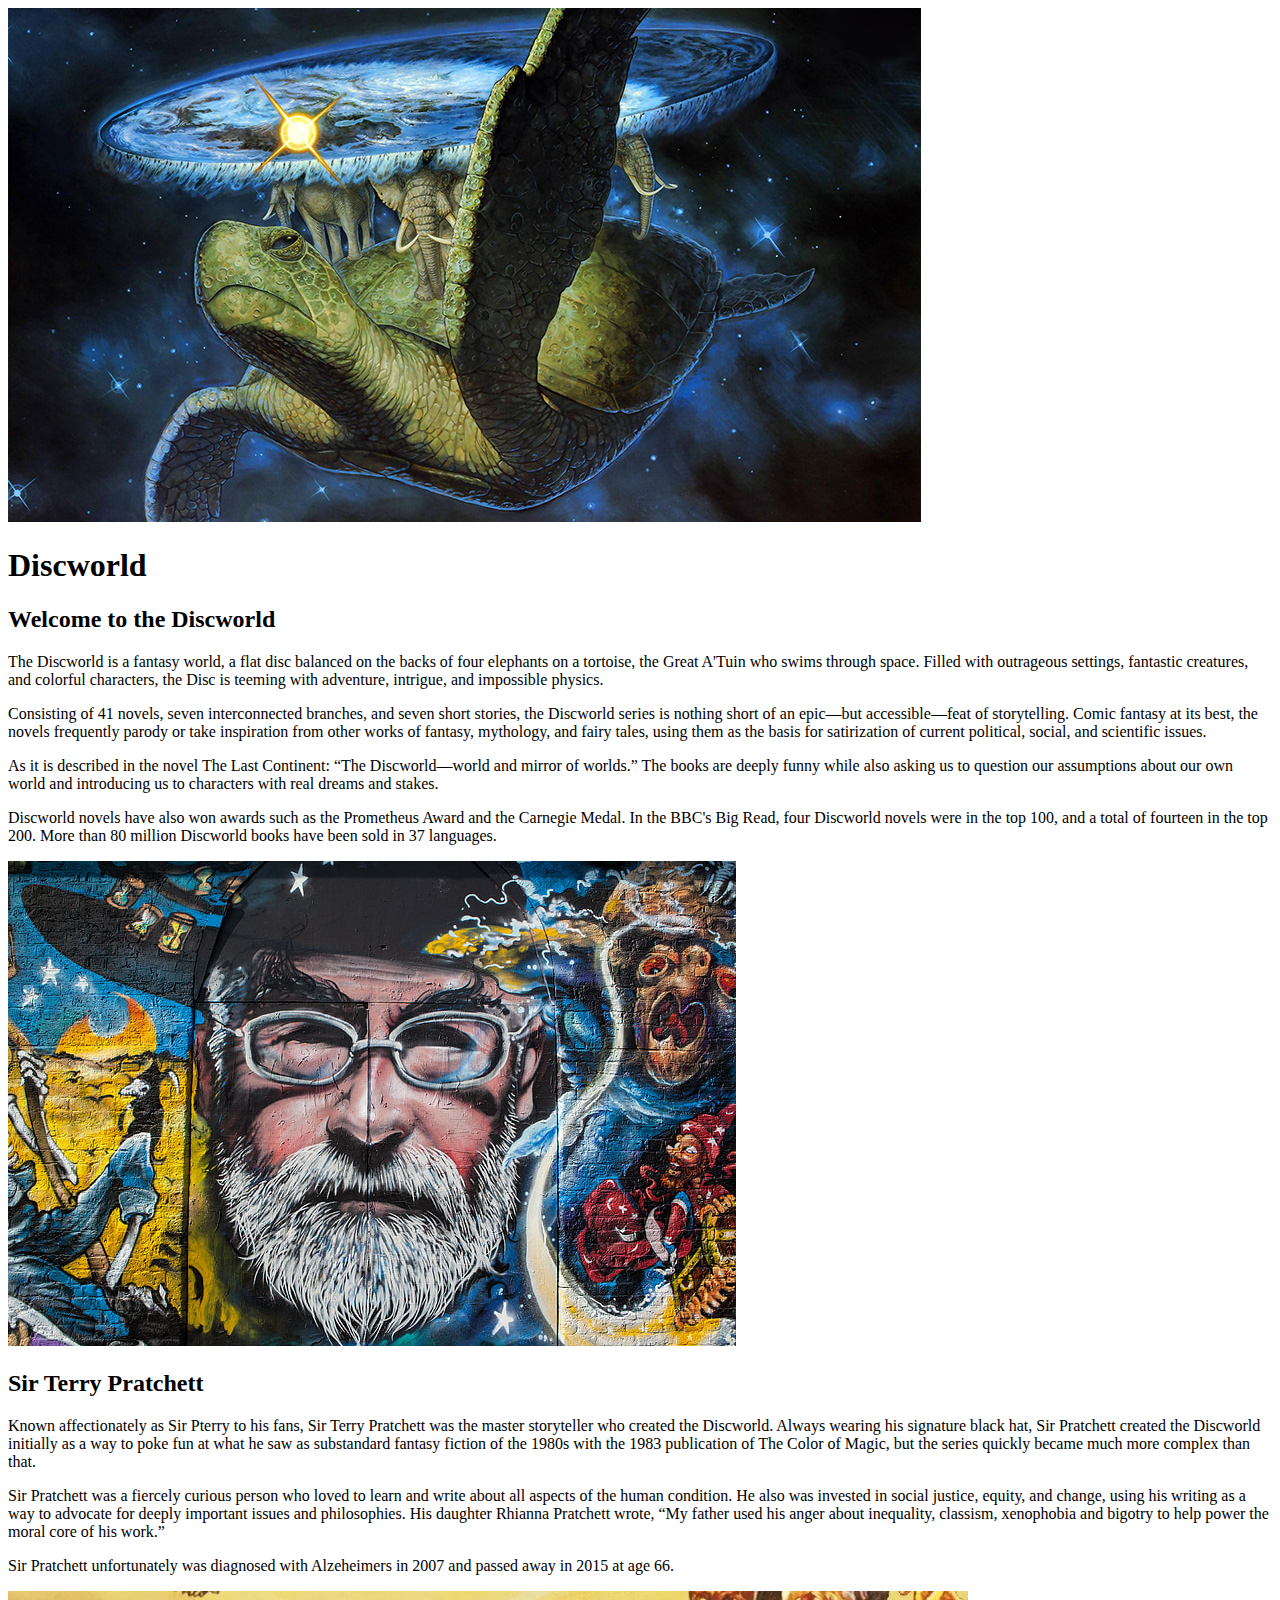
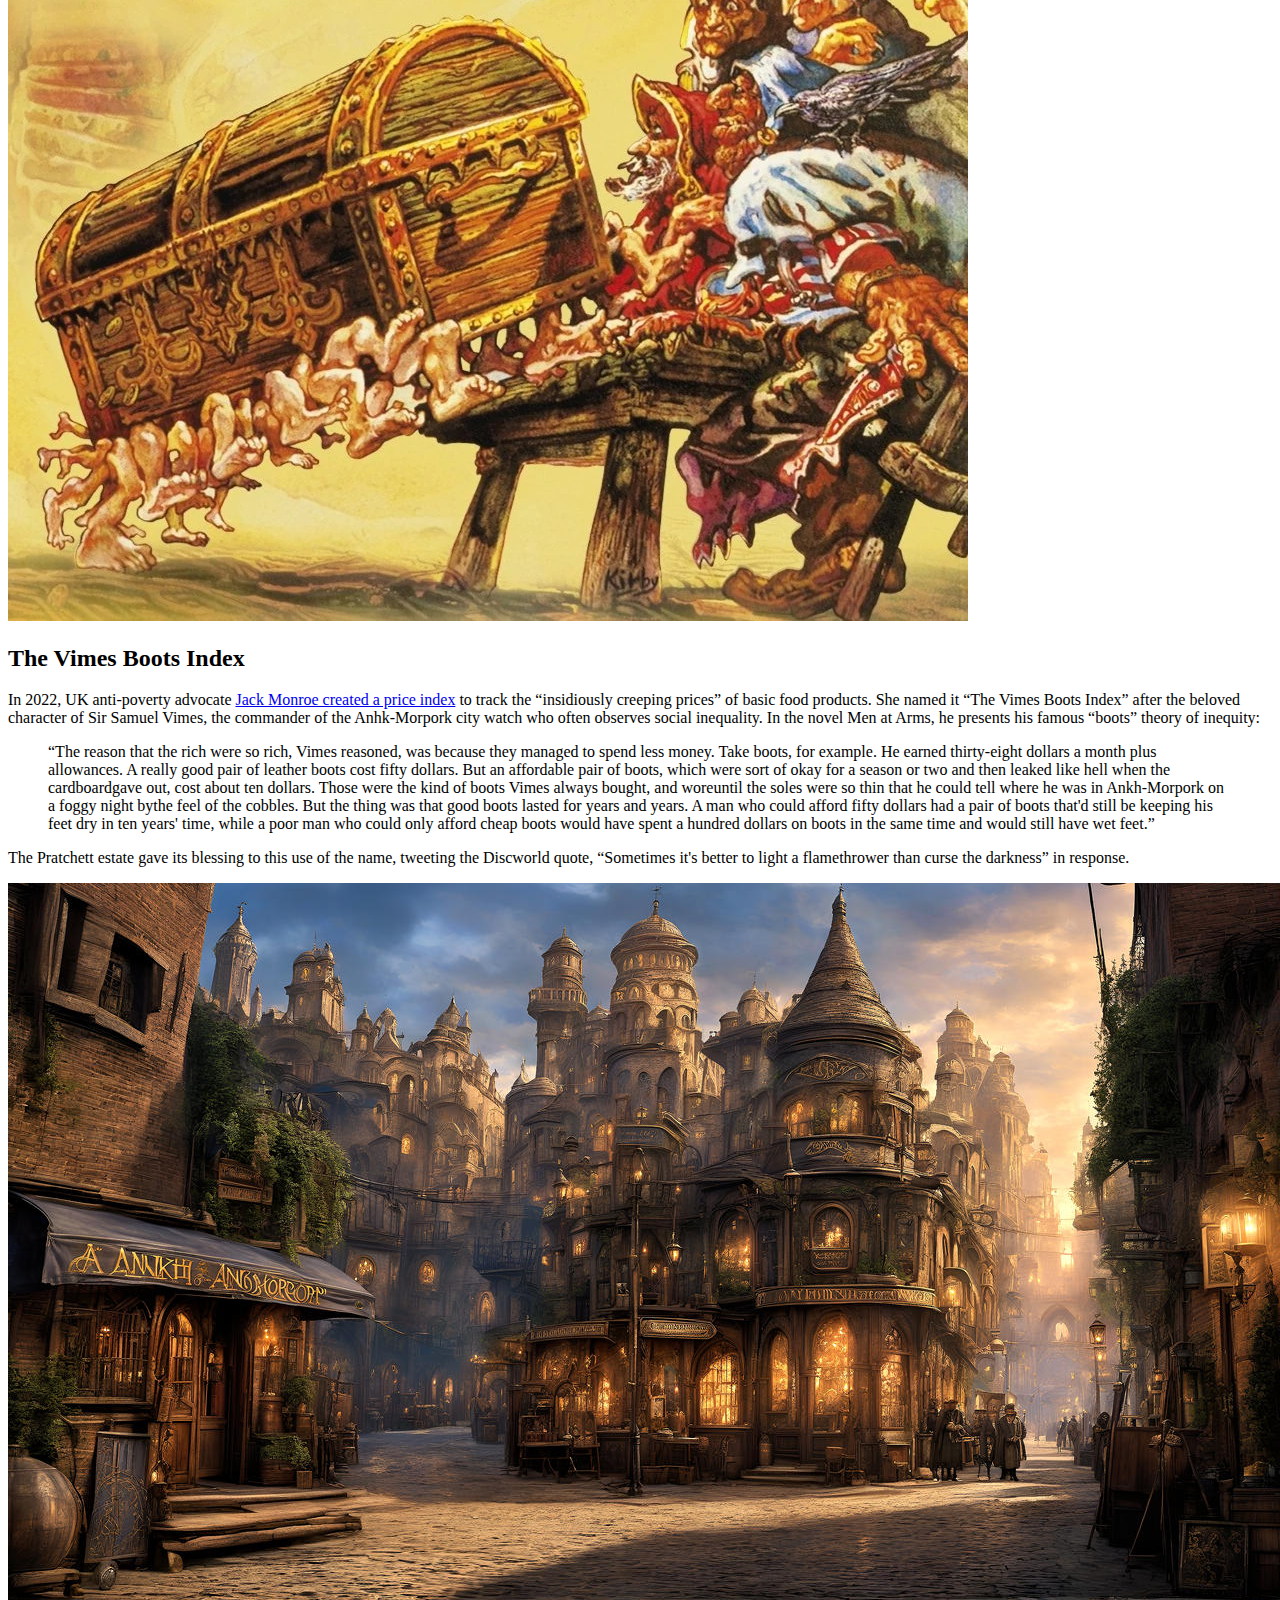
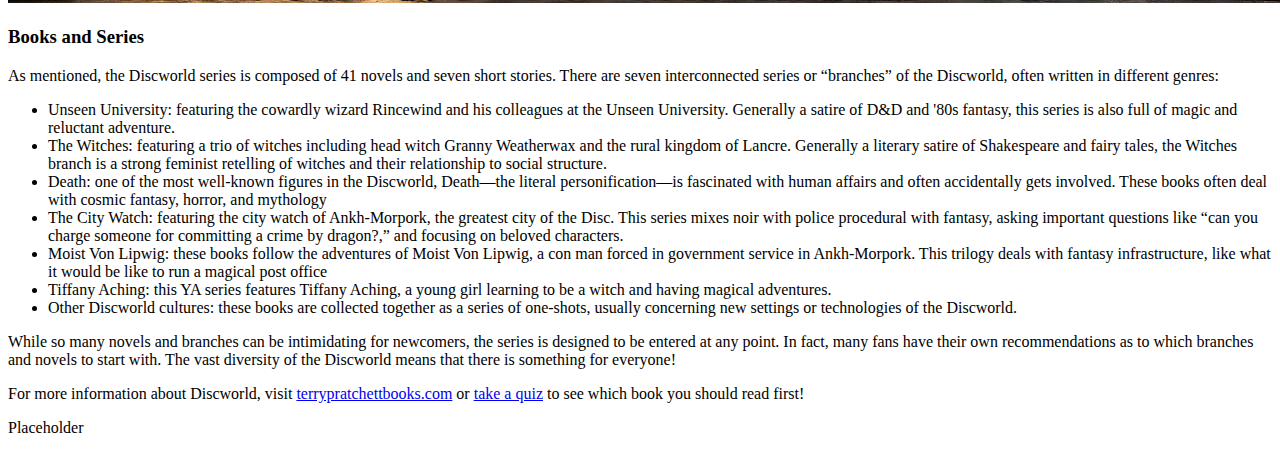
==== index-2.html @ dc62a386 "Added new files to reorganize html and css" ====
<!DOCTYPE html>
<html lang="en">

<head>
    <meta charset="UTF-8">
    <meta name="viewport" content="width=device-width, initial-scale=1.0">
    <title>Discworld Tribute Page</title>
    <link rel="stylesheet" href="styles-2.css">
</head>

<body>
    <header>
        <header class="intro">
            <div class="hero">
                <img src="./site-images/pratch913.jpg"
                    alt="A giant tortoise who swims through space with the Discworld on their back">
                <h1 id="hero-title">Discworld</h1>
            </div>
        </header>
        <main class="tribute-grid">
            <section class="tribute-info grid">
                <article class="content">
                    <h2 class="subtitle">Welcome to the Discworld</h2>
                    <p>The Discworld is a fantasy world, a flat disc balanced on the backs of four elephants on a
                        tortoise, the Great A&#x27;Tuin who swims through space. Filled with outrageous settings,
                        fantastic creatures, and colorful characters, the Disc is teeming with adventure, intrigue, and
                        impossible physics.</p>

                    <p>Consisting of 41 novels, seven interconnected branches, and seven short stories, the Discworld
                        series is nothing short of an epic&#8212;but accessible&#8212;feat of storytelling. Comic
                        fantasy at its best, the novels frequently parody or take inspiration from other works of
                        fantasy, mythology, and fairy tales, using them as the basis for satirization of current
                        political, social, and scientific issues.</p>

                    <p>As it is described in the novel The Last Continent: “The Discworld&#8212;world and mirror of
                        worlds.” The books are deeply funny while also asking us to question our assumptions about our
                        own world and introducing us to characters with real dreams and stakes.</p>

                    <p>Discworld novels have also won awards such as the Prometheus Award and the Carnegie Medal. In the
                        BBC's Big Read, four Discworld novels were in the top 100, and a total of fourteen in the top
                        200. More than 80 million Discworld books have been sold in 37 languages.</p>

                </article>
            </section>
            <div class="=image grid">
                <img src="./site-images/terry-pratchett-tribute-memorial.jpg"
                    alt="A memorial wall with a painted image of Terry Pratchett, a white man with a white beard and black hat.">
            </div>
            <section class="author-info grid">
                <article class="content">
                    <h2 class="subtitle">Sir Terry Pratchett</h2>
                    <p>Known affectionately as Sir Pterry to his fans, Sir Terry Pratchett was the master storyteller
                        who created the Discworld. Always wearing his signature black hat, Sir Pratchett created the
                        Discworld initially as a way to poke fun at what he saw as substandard fantasy fiction of the
                        1980s with the 1983 publication of <span class="italic">The Color of Magic</span>, but the
                        series quickly became much more complex than that.</p>

                    <p>Sir Pratchett was a fiercely curious person who loved to learn and write about all aspects of the
                        human condition. He also was invested in social justice, equity, and change, using his writing
                        as a way to advocate for deeply important issues and philosophies. His daughter Rhianna
                        Pratchett wrote, “My father used his anger about inequality, classism, xenophobia and bigotry to
                        help power the moral core of his work.”

                    <p>Sir Pratchett unfortunately was diagnosed with Alzeheimers in 2007 and passed away in 2015 at age
                        66.</p>
                </article>
            </section>
            <div class="image grid">
                <img src="./site-images/the-luggage.webp" alt="A large wooden luggage truck with lots of little legs">
            </div>
            <section class="boots-index-info grid">
                <article class="content">
                    <h2 class="subtitle">The Vimes Boots Index</h2>
                    <p>In 2022, UK anti-poverty advocate <a href="https://www.theguardian.com/books/2022/jan/26/terry-pratchett-jack-monroe-vimes-boots-poverty-index">Jack Monroe created a price index</a> to track the “insidiously creeping prices” of basic food products. She named it “The Vimes Boots Index” after the beloved character of Sir Samuel Vimes, the commander of the Anhk-Morpork city watch who often observes social inequality. In the novel Men at Arms, he presents his famous “boots” theory of inequity:</p>

                    <blockquote>“The reason that the rich were so rich, Vimes reasoned, was because they managed to spend less money. Take boots, for example. He earned thirty-eight dollars a month plus allowances. A really good pair of leather boots cost fifty dollars. But an affordable pair of boots, which were sort of okay for a season or two and then leaked like hell when the cardboardgave out, cost about ten dollars. Those were the kind of boots Vimes always bought, and woreuntil the soles were so thin that he could tell where he was in Ankh-Morpork on a foggy night bythe feel of the cobbles. But the thing was that good boots lasted for years and years. A man who could afford fifty dollars had a pair of boots that&#x27;d still be keeping his feet dry in ten years&#x27; time, while a poor man who could only afford cheap boots would have spent a hundred dollars on boots in the same time and would still have wet feet.”</blockquote>

                    <p>The Pratchett estate gave its blessing to this use of the name, tweeting the Discworld quote, “Sometimes it&#x27;s better to light a flamethrower than curse the darkness” in response.</p>
                </article>
            </section>
            <div class="image grid">
                <img src="./site-images/ankh-morpork.jpg" alt="a fantasy steampunk city">
            </div>
            <section class="series-info grid">
                <article class="content">
                    <h3 class="subtitle">Books and Series</h3>
                    <p>As mentioned, the Discworld series is composed of 41 novels and seven short stories. There are seven interconnected series or “branches” of the Discworld, often written in different genres:</p>
                    <ul>
                        <li>Unseen University: featuring the cowardly wizard Rincewind and his colleagues at the Unseen University. Generally a satire of D&D and &#x27;80s fantasy, this series is also full of magic and reluctant adventure.
                        </li>
                        <li>The Witches: featuring a trio of witches including head witch Granny Weatherwax and the rural kingdom of Lancre. Generally a literary satire of Shakespeare and fairy tales, the Witches branch is a strong feminist retelling of witches and their relationship to social structure.</li>
                        <li>Death: one of the most well-known figures in the Discworld, Death&#8212;the literal personification&#8212;is fascinated with human affairs and often accidentally gets involved. These books often deal with cosmic fantasy, horror, and mythology</li>
                        <li>The City Watch: featuring the city watch of Ankh-Morpork, the greatest city of the Disc. This series mixes noir with police procedural with fantasy, asking important questions like “can you charge someone for committing a crime by dragon?,” and focusing on beloved characters.</li>
                        <li>Moist Von Lipwig: these books follow the adventures of Moist Von Lipwig, a con man forced in government service in Ankh-Morpork. This trilogy deals with fantasy infrastructure, like what it would be like to run a magical post office</li>
                        <li>Tiffany Aching: this YA series features Tiffany Aching, a young girl learning to be a witch and having magical adventures.</li>
                        <li>Other Discworld cultures: these books are collected together as a series of one-shots, usually concerning new settings or technologies of the Discworld.</li>
                    </ul>
                    <p>While so many novels and branches can be intimidating for newcomers, the series is designed to be entered at any point. In fact, many fans have their own recommendations as to which branches and novels to start with. The vast diversity of the Discworld means that there is something for everyone!</p>
                    <div class="more-information">
                        <p>For more information about Discworld, visit <a href="https://www.terrypratchettbooks.com/discworld-reading-order/" target="_blank">terrypratchettbooks.com</a> or <a href="https://www.discworldemporium.com/quiz/" target="_blank">take a quiz</a> to see which book you should read first!</p>
                    </div>
                </article>
            </section>
                <div class="book-gallery grid">
                    <p>Placeholder</p>
                </div>
        </main>
</body>
<footer></footer>
</html>
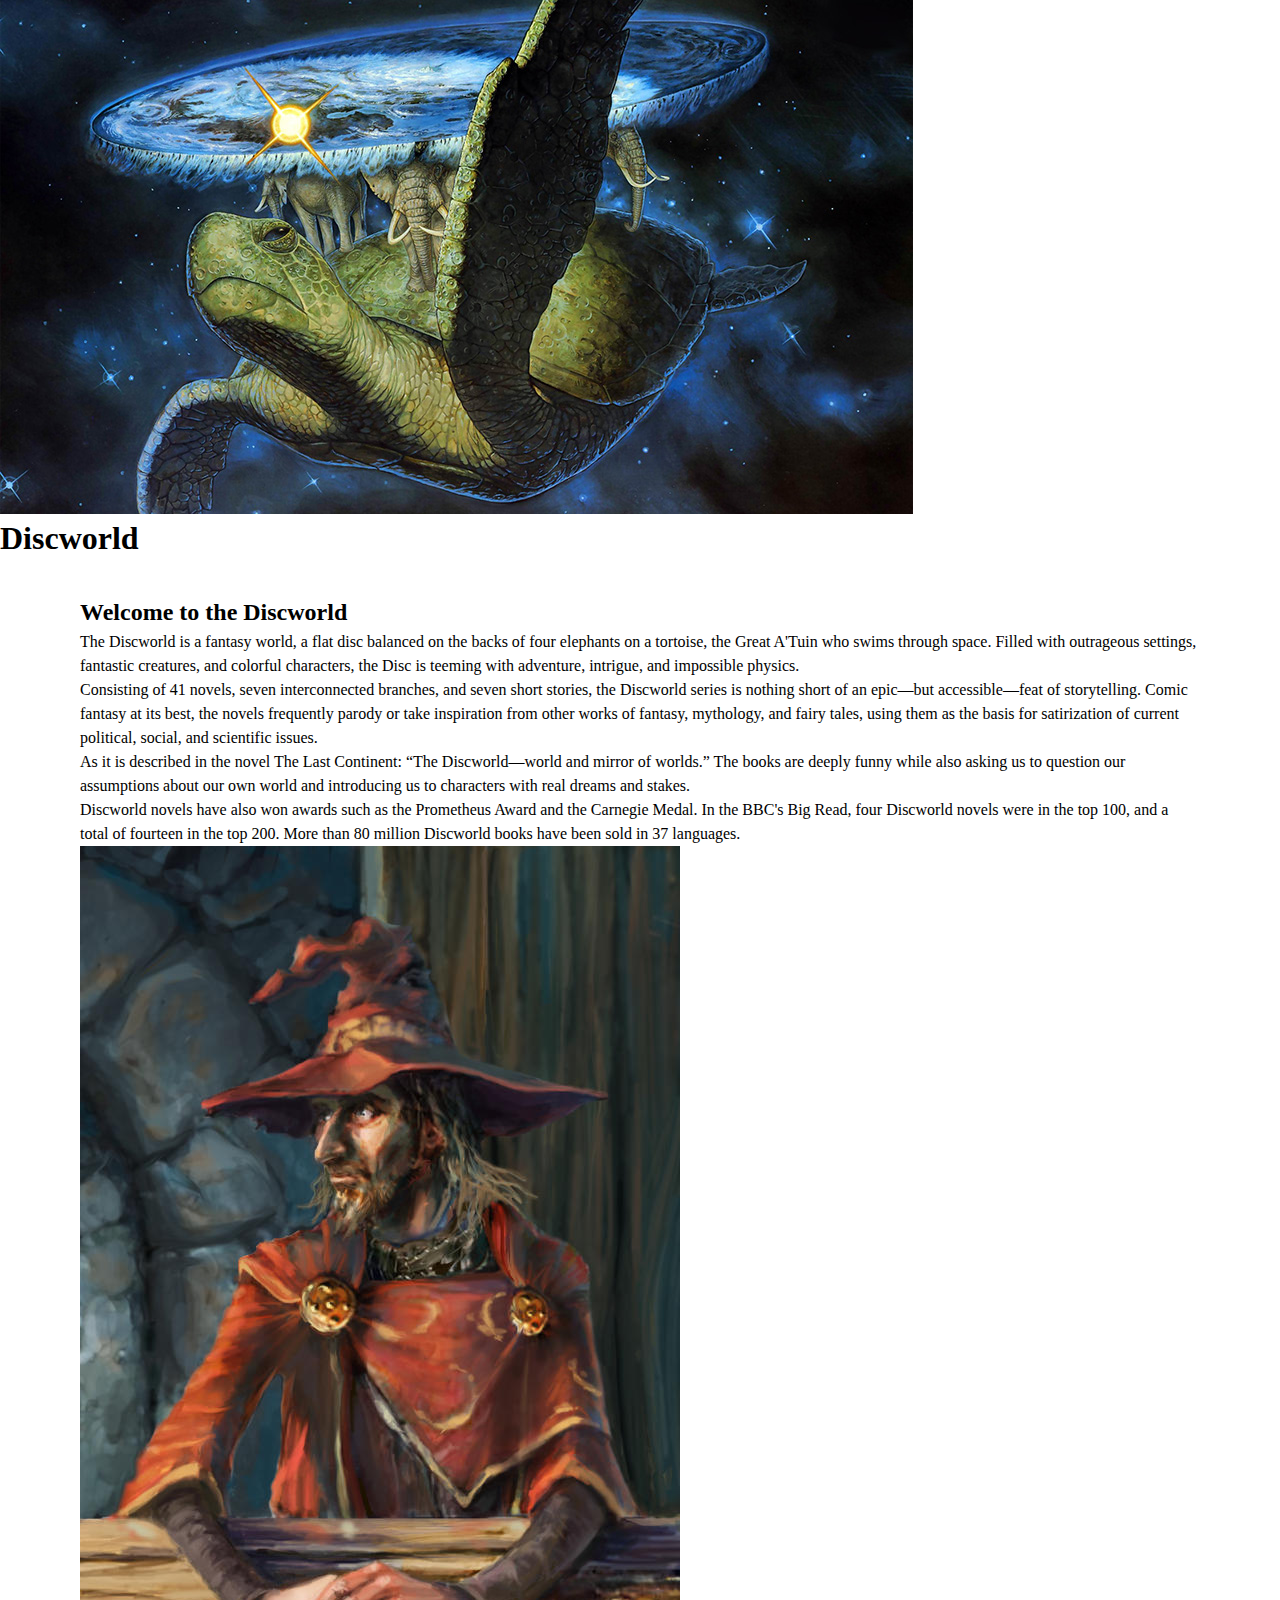
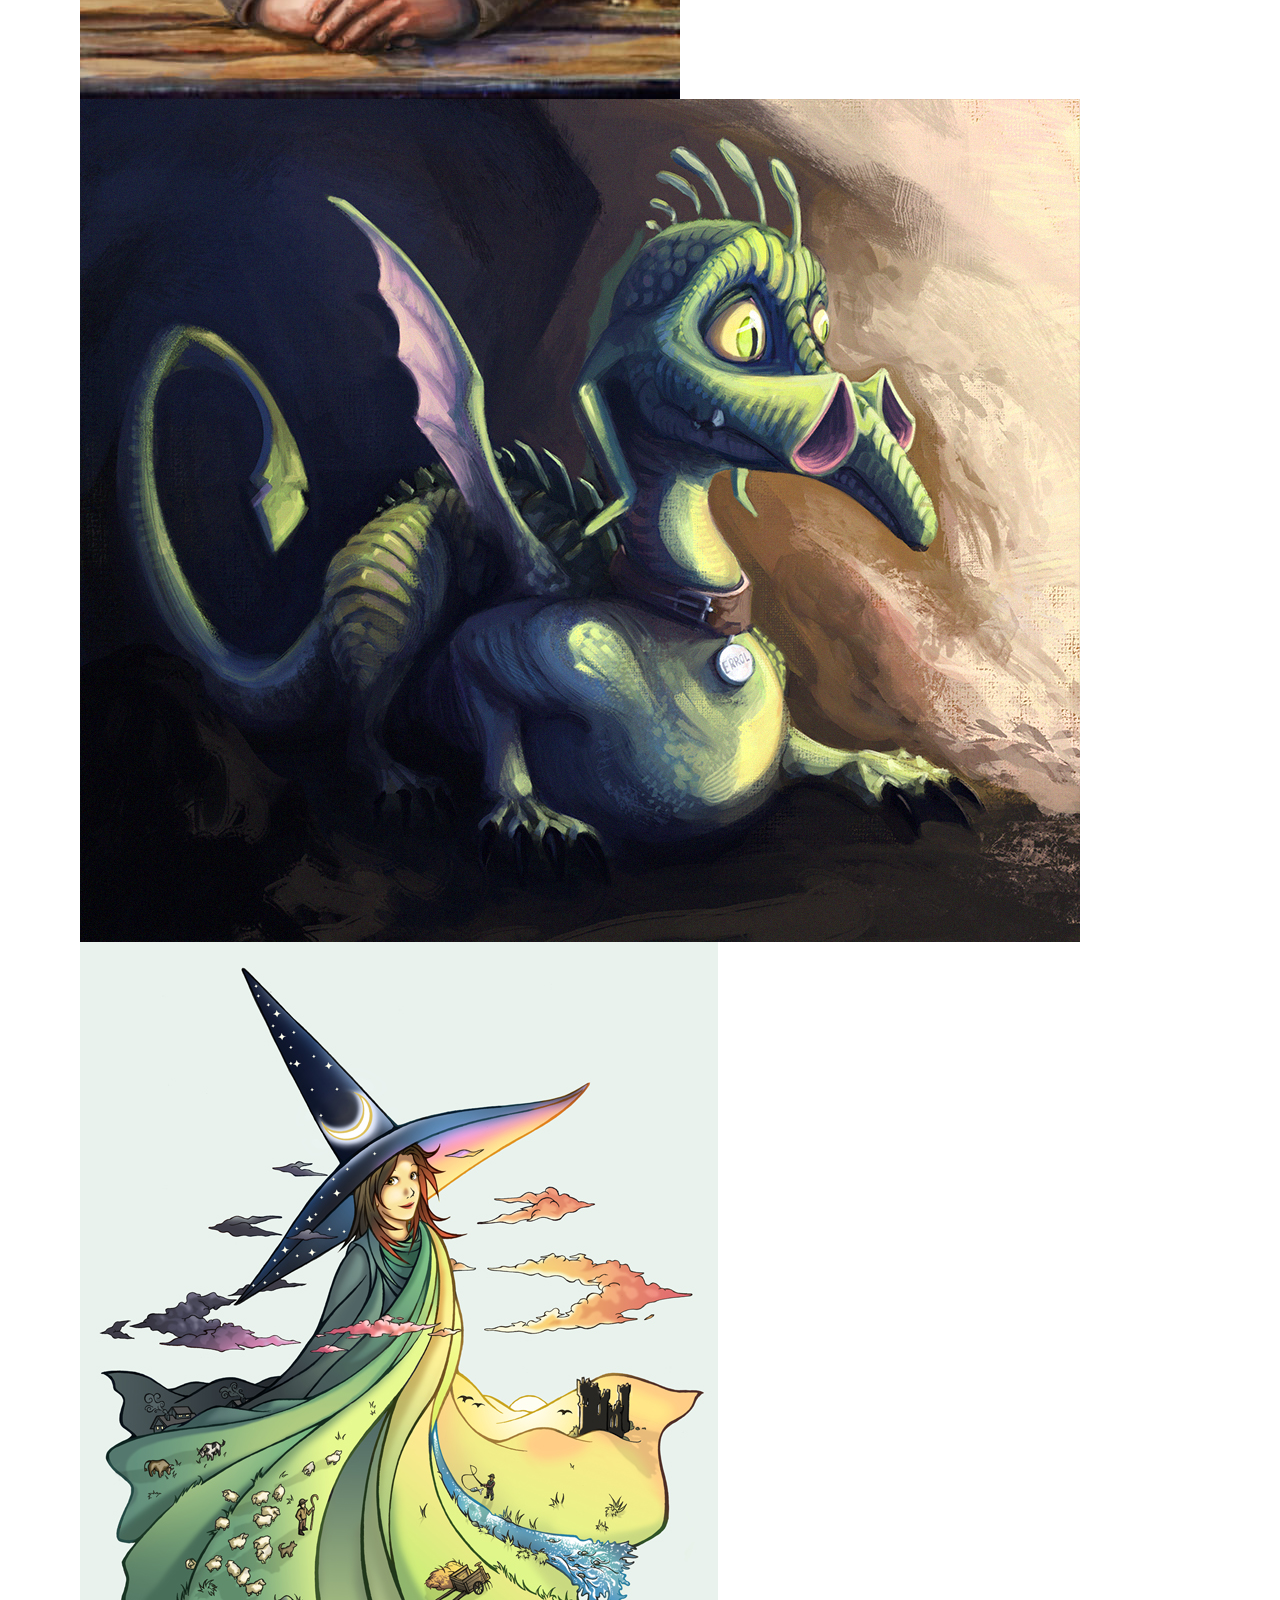
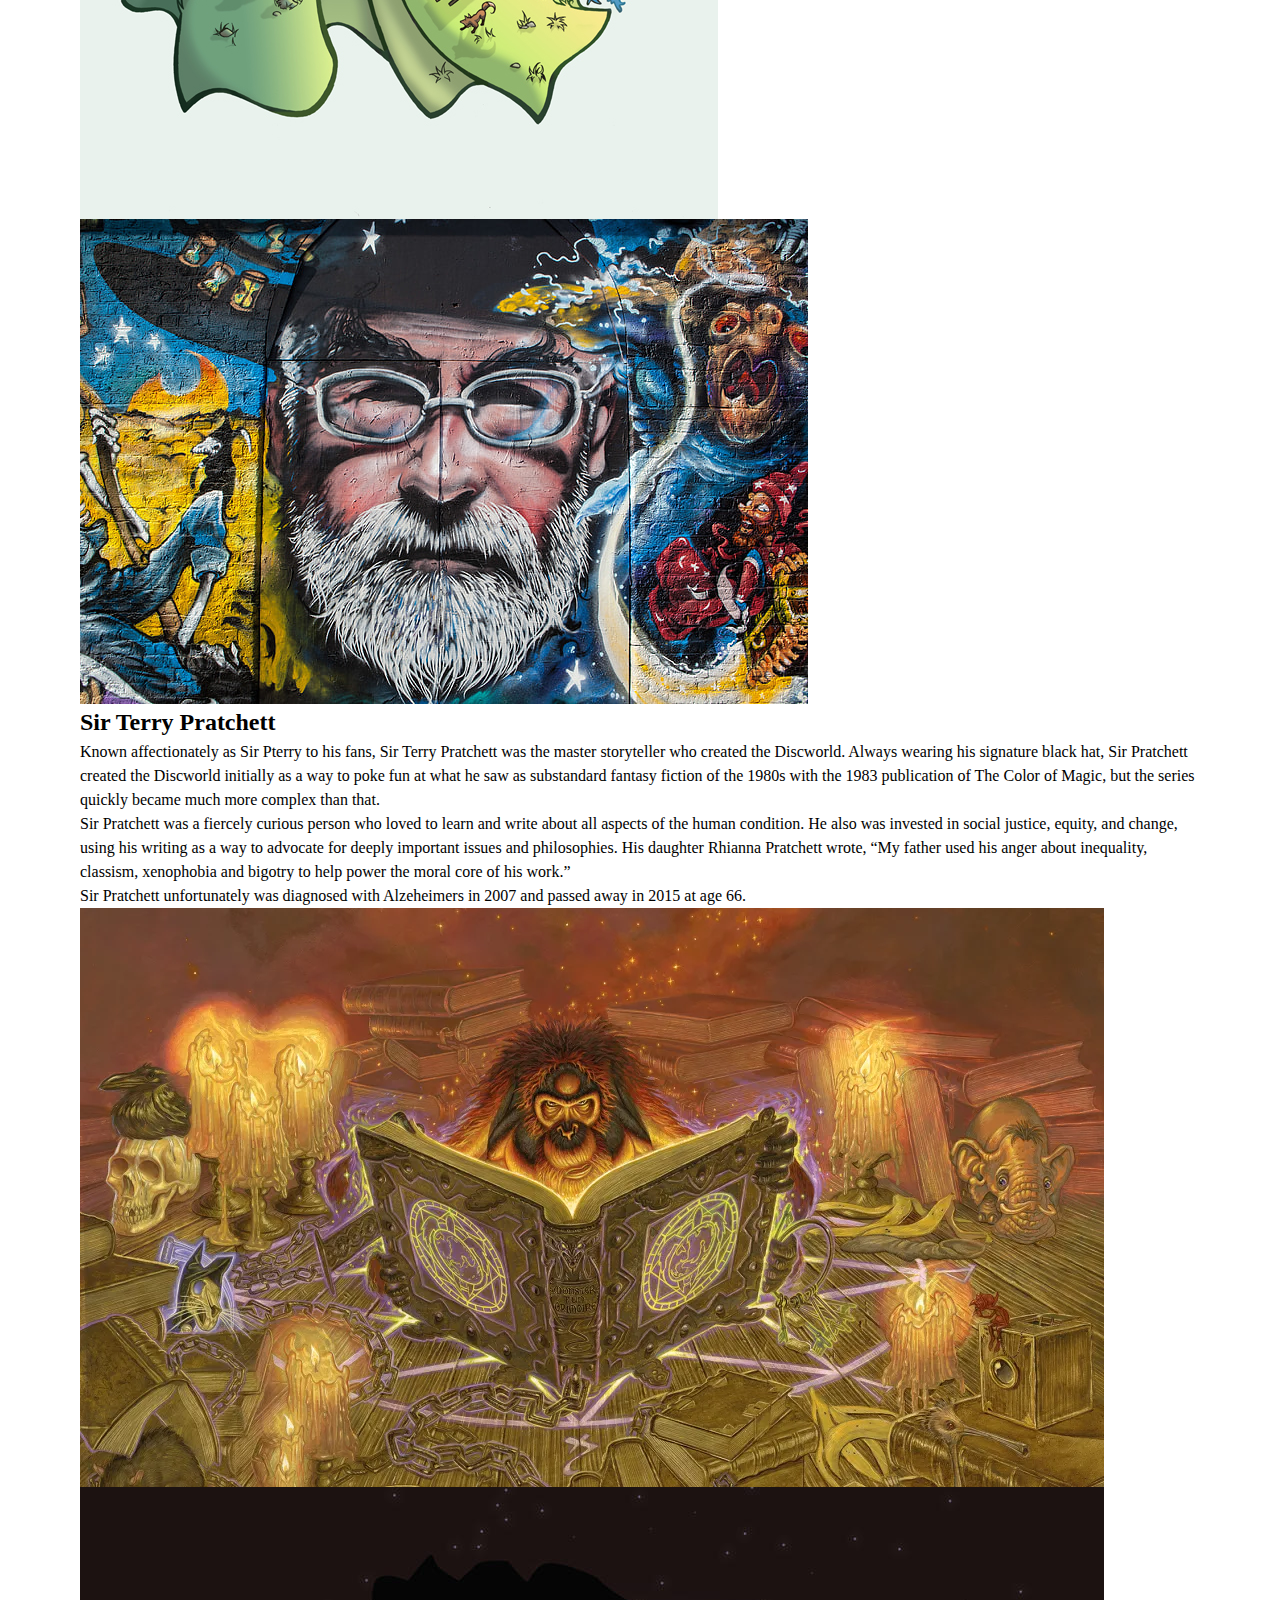
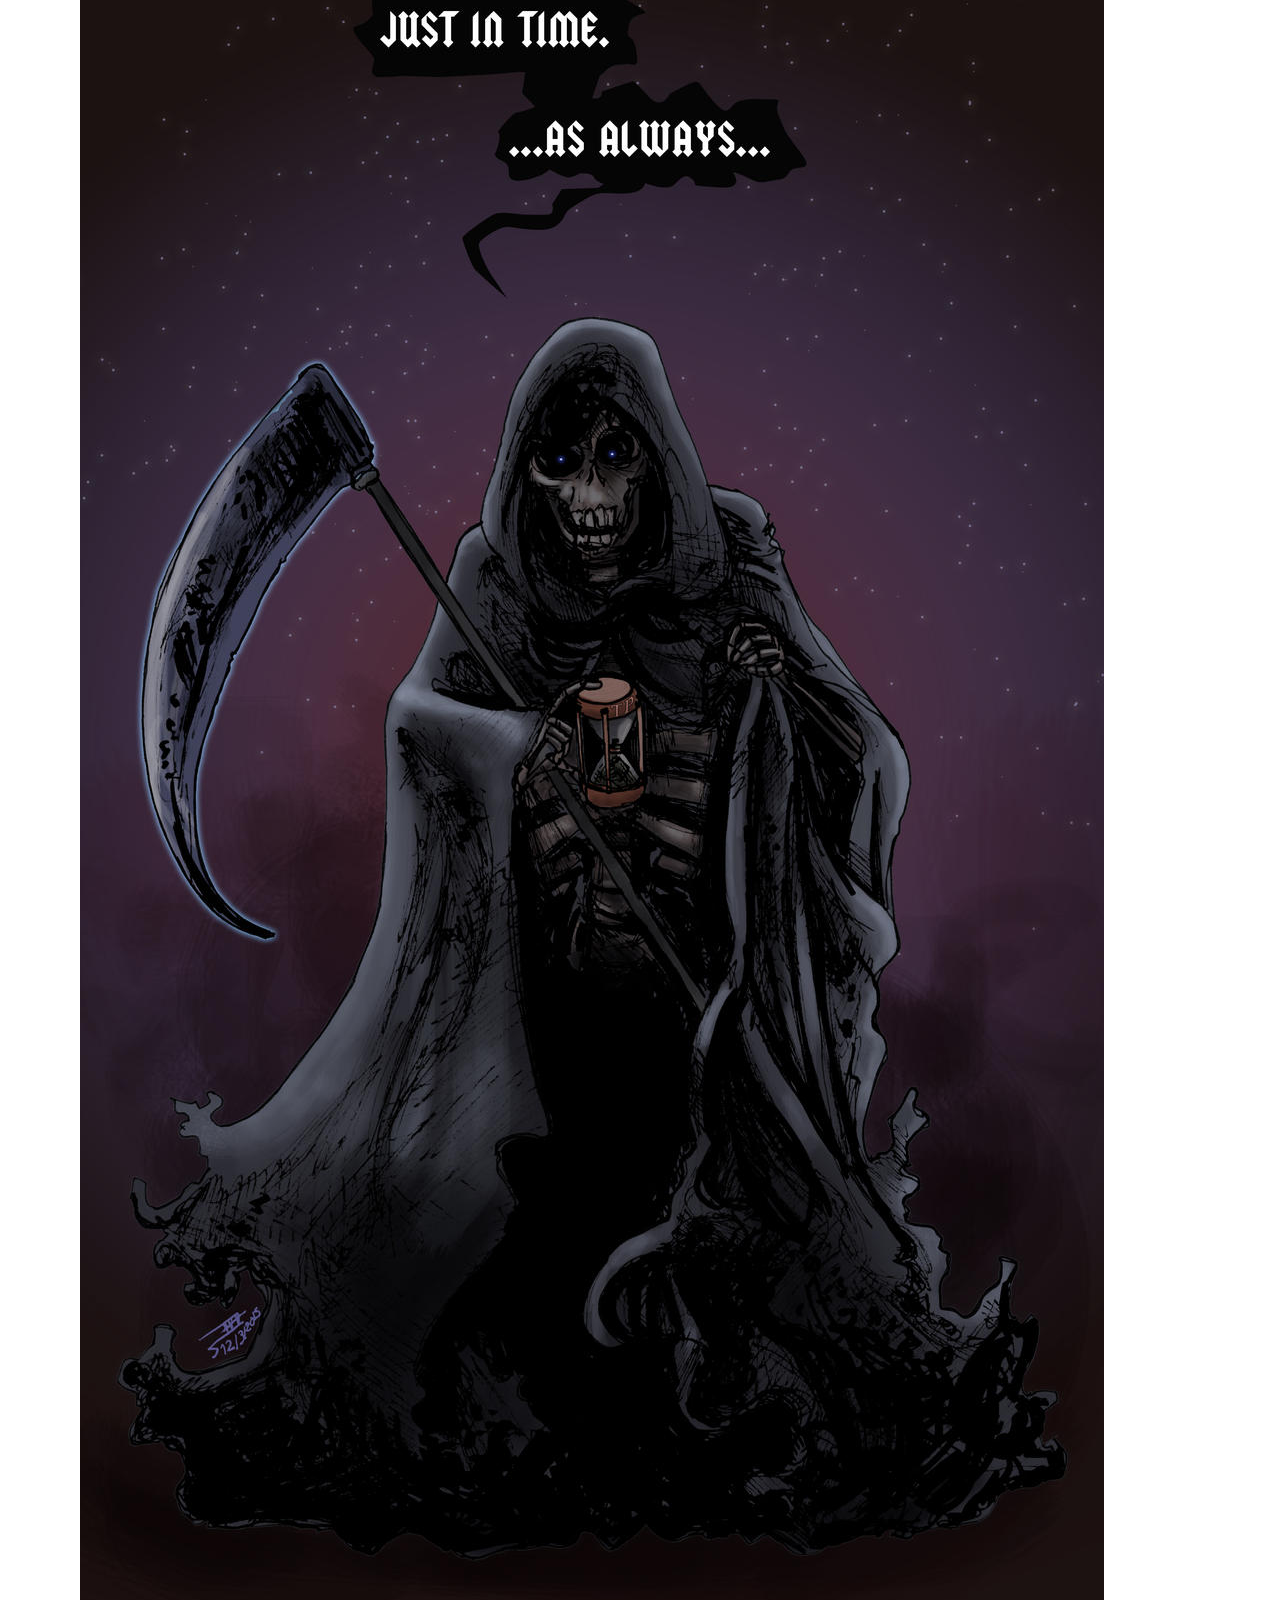
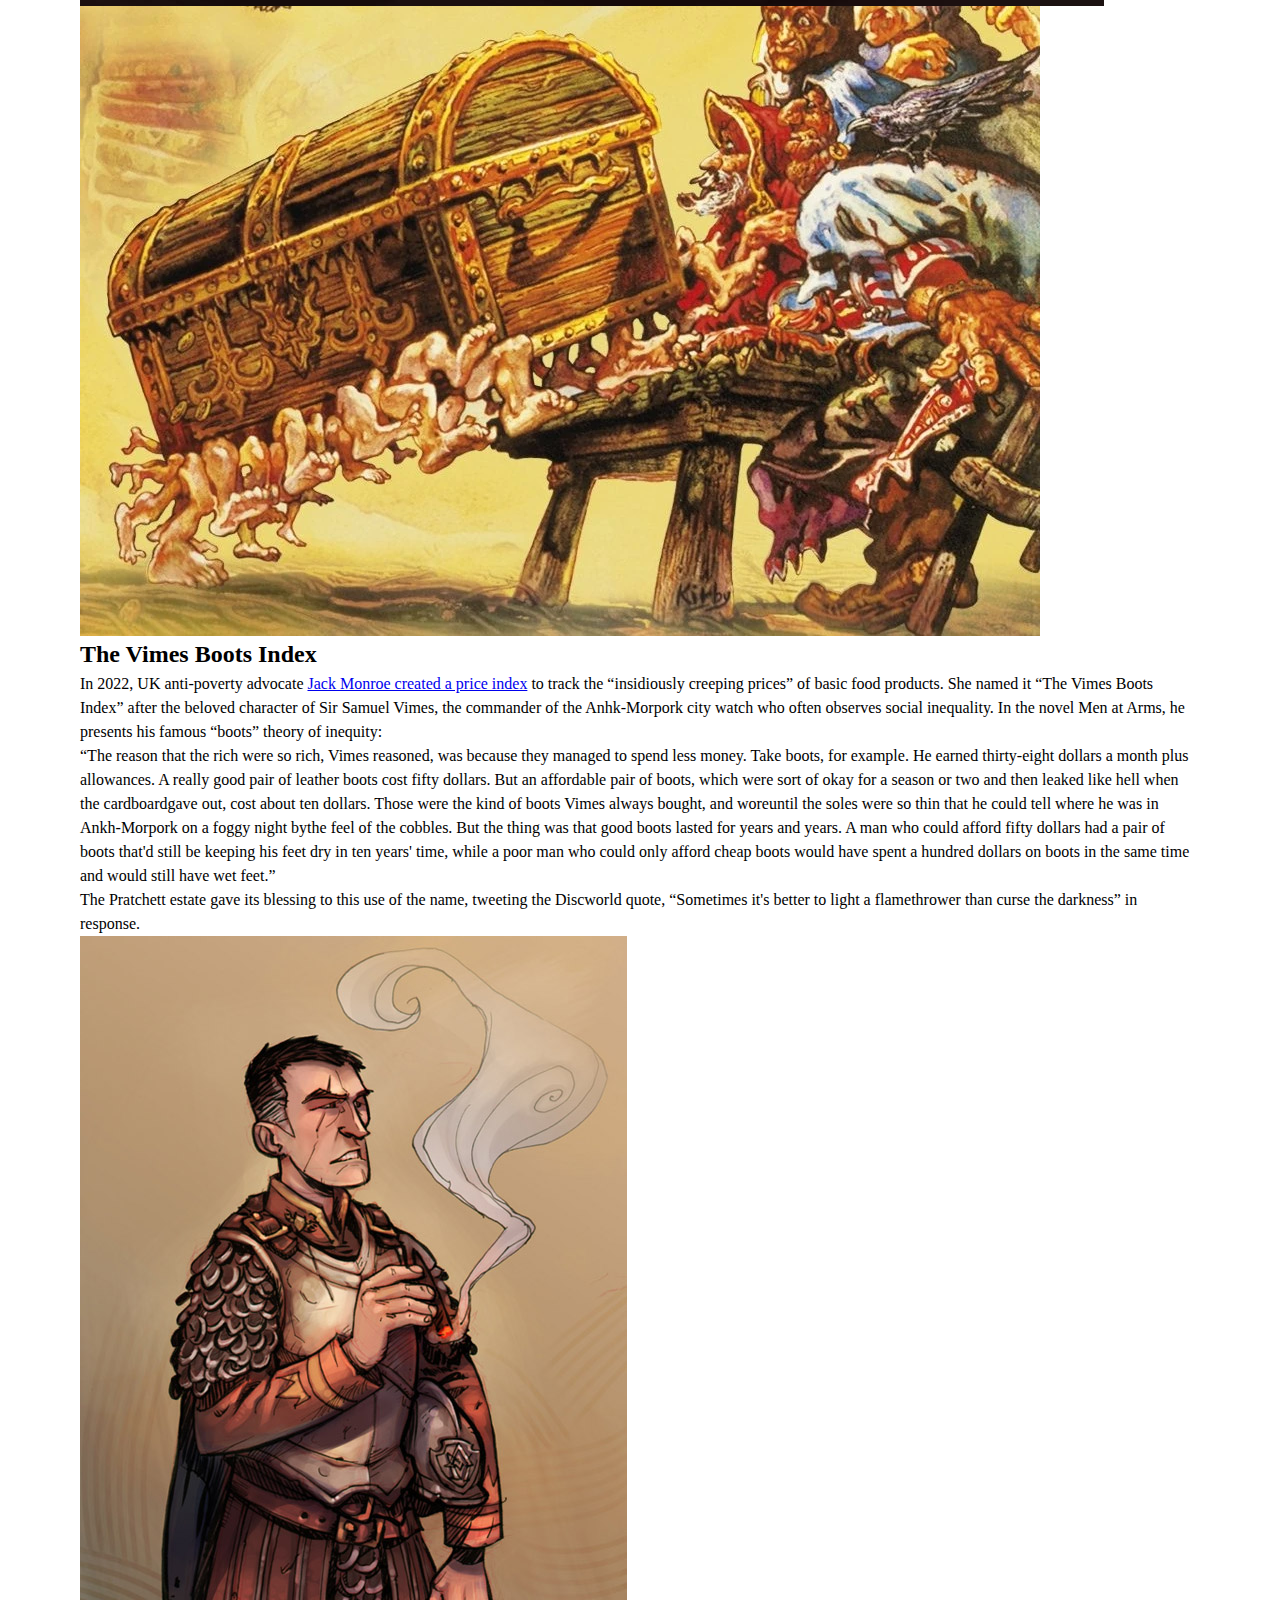
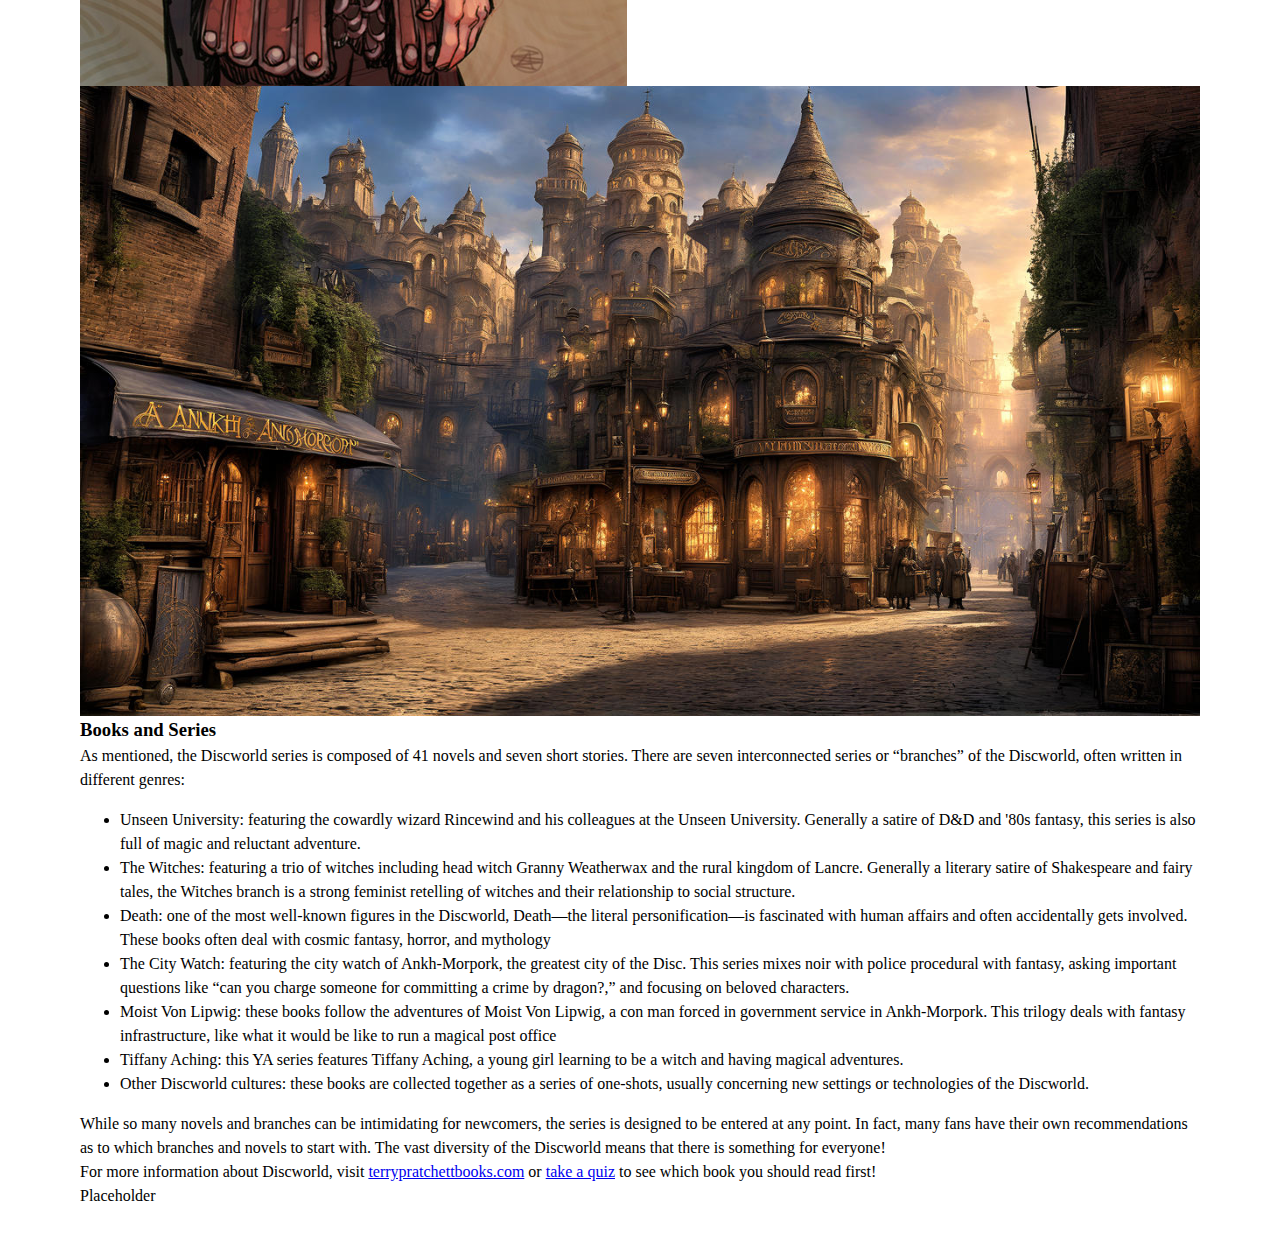
==== commit 11e8cec4: "added more content and styling" ====
--- a/index-2.html
+++ b/index-2.html
@@ -9,7 +9,6 @@
 </head>
 
 <body>
-    <header>
         <header class="intro">
             <div class="hero">
                 <img src="./site-images/pratch913.jpg"
@@ -39,8 +38,19 @@
                     <p>Discworld novels have also won awards such as the Prometheus Award and the Carnegie Medal. In the
                         BBC's Big Read, four Discworld novels were in the top 100, and a total of fourteen in the top
                         200. More than 80 million Discworld books have been sold in 37 languages.</p>
-
                 </article>
+                <div class="image grid">
+                    <img src="./site-images/rincewind.jpg"
+                    alt="A wizard wearing a red hat sitting at a tavern table">
+                </div>
+                <div class="image grid">
+                    <img src="./site-images/dragon.png"
+                    alt="A small dragon">
+                </div>
+                <div class="image grid">
+                    <img src="./site-images/tiffany.jpg"
+                    alt="A young witch wears a cloak made of an entire world">
+                </div>
             </section>
             <div class="=image grid">
                 <img src="./site-images/terry-pratchett-tribute-memorial.jpg"
@@ -66,6 +76,14 @@
                 </article>
             </section>
             <div class="image grid">
+                <img src="./site-images/librarian.webp"
+                alt="An orangutan sits in the middle of a magic drawing readying a book">
+            </div>
+            <div class="image grid">
+                <img src="./site-images/death.jpg"
+                alt="the grim reaper">
+            </div>
+            <div class="image grid">
                 <img src="./site-images/the-luggage.webp" alt="A large wooden luggage truck with lots of little legs">
             </div>
             <section class="boots-index-info grid">
@@ -77,6 +95,10 @@
 
                     <p>The Pratchett estate gave its blessing to this use of the name, tweeting the Discworld quote, “Sometimes it&#x27;s better to light a flamethrower than curse the darkness” in response.</p>
                 </article>
+                <div class="image grid">
+                    <img src="./site-images/vimes.jpg"
+                    alt="A scarred white man wearing a guard uniform smokes a cigar">
+                </div>
             </section>
             <div class="image grid">
                 <img src="./site-images/ankh-morpork.jpg" alt="a fantasy steampunk city">
--- a/styles-2.css
+++ b/styles-2.css
@@ -0,0 +1,79 @@
+/* Box sizing rules */
+*,
+*::before,
+*::after {
+  box-sizing: border-box;
+}
+
+/* Remove default margin */
+body,
+h1,
+h2,
+h3,
+h4,
+p,
+figure,
+blockquote,
+dl,
+dd {
+  margin: 0;
+}
+
+/* Remove list styles on ul, ol elements with a list role, which suggests default styling will be removed */
+ul[role="list"],
+ol[role="list"] {
+  list-style: none;
+}
+
+/* Set core root defaults */
+html:focus-within {
+  scroll-behavior: smooth;
+}
+
+/* Set core body defaults */
+body {
+  min-height: 100vh;
+  text-rendering: optimizeSpeed;
+  line-height: 1.5;
+}
+
+/* A elements that don't have a class get default styles */
+a:not([class]) {
+  text-decoration-skip-ink: auto;
+}
+
+/* Make images easier to work with */
+img,
+picture {
+  max-width: 100%;
+  display: block;
+}
+
+/* Remove all animations, transitions and smooth scroll for people that prefer not to see them */
+@media (prefers-reduced-motion: reduce) {
+    html:focus-within {
+      scroll-behavior: auto;
+    }
+}
+
+/* Inherit fonts for inputs and buttons */
+input,
+button,
+textarea,
+select {
+  font: inherit;
+}
+
+body {
+    display: grid;
+    place-content: center;
+    min-height: 100vh;
+} 
+
+/* components */
+.tribute-grid {
+    padding-block: 2rem;
+    width: min(95%, 70rem);
+    margin-inline: auto;
+  }
+  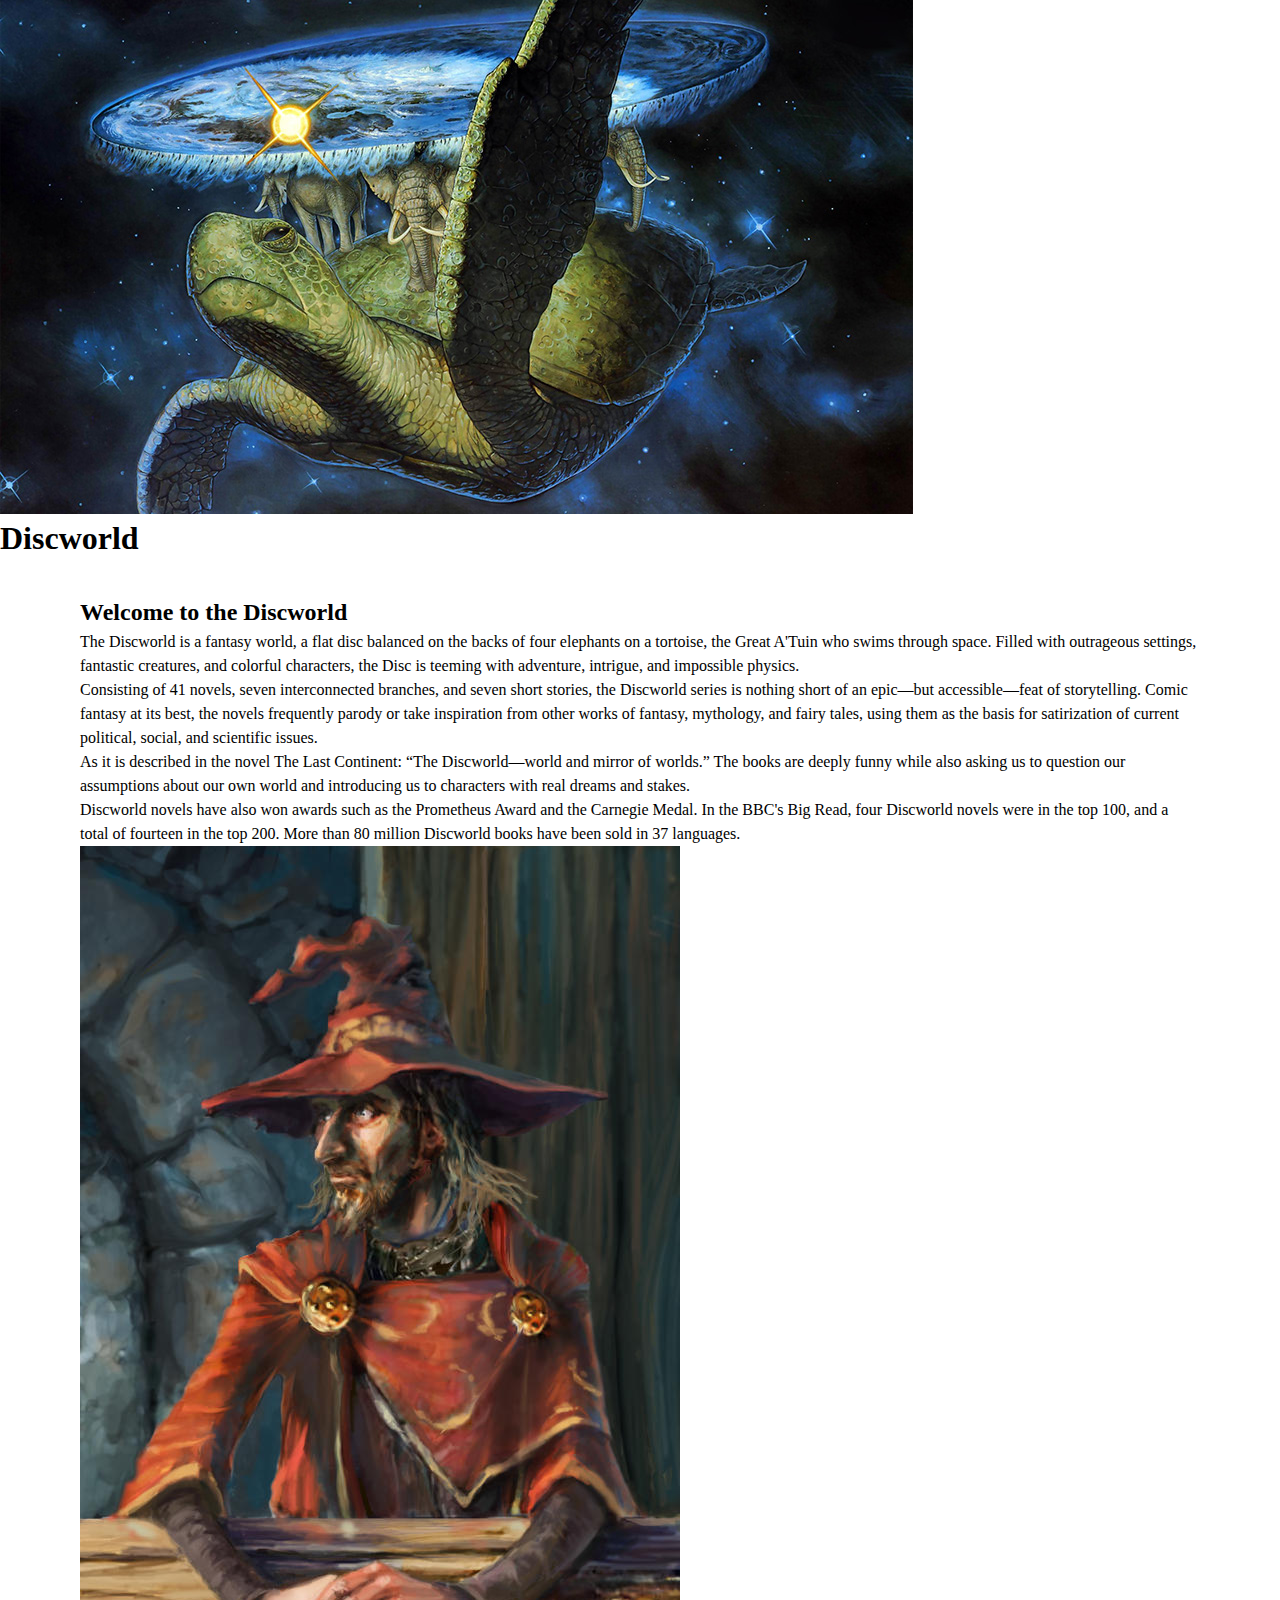
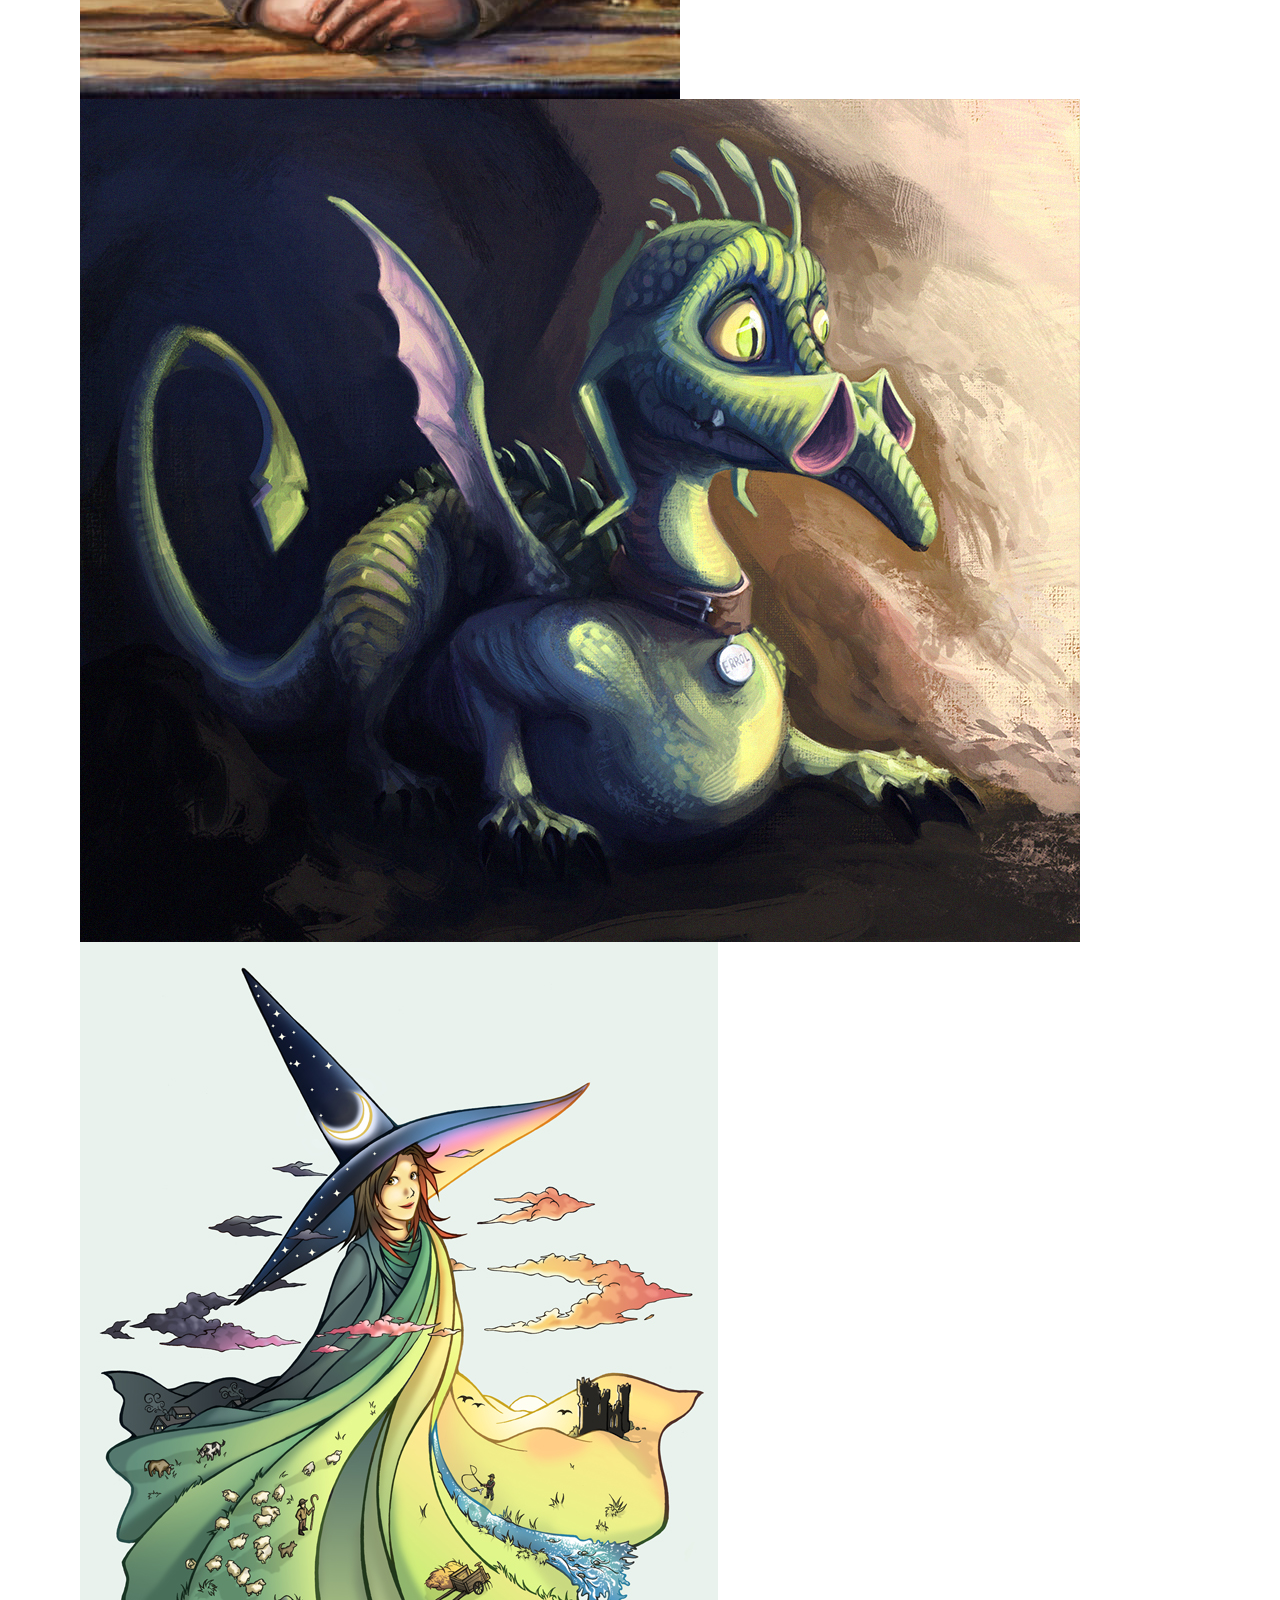
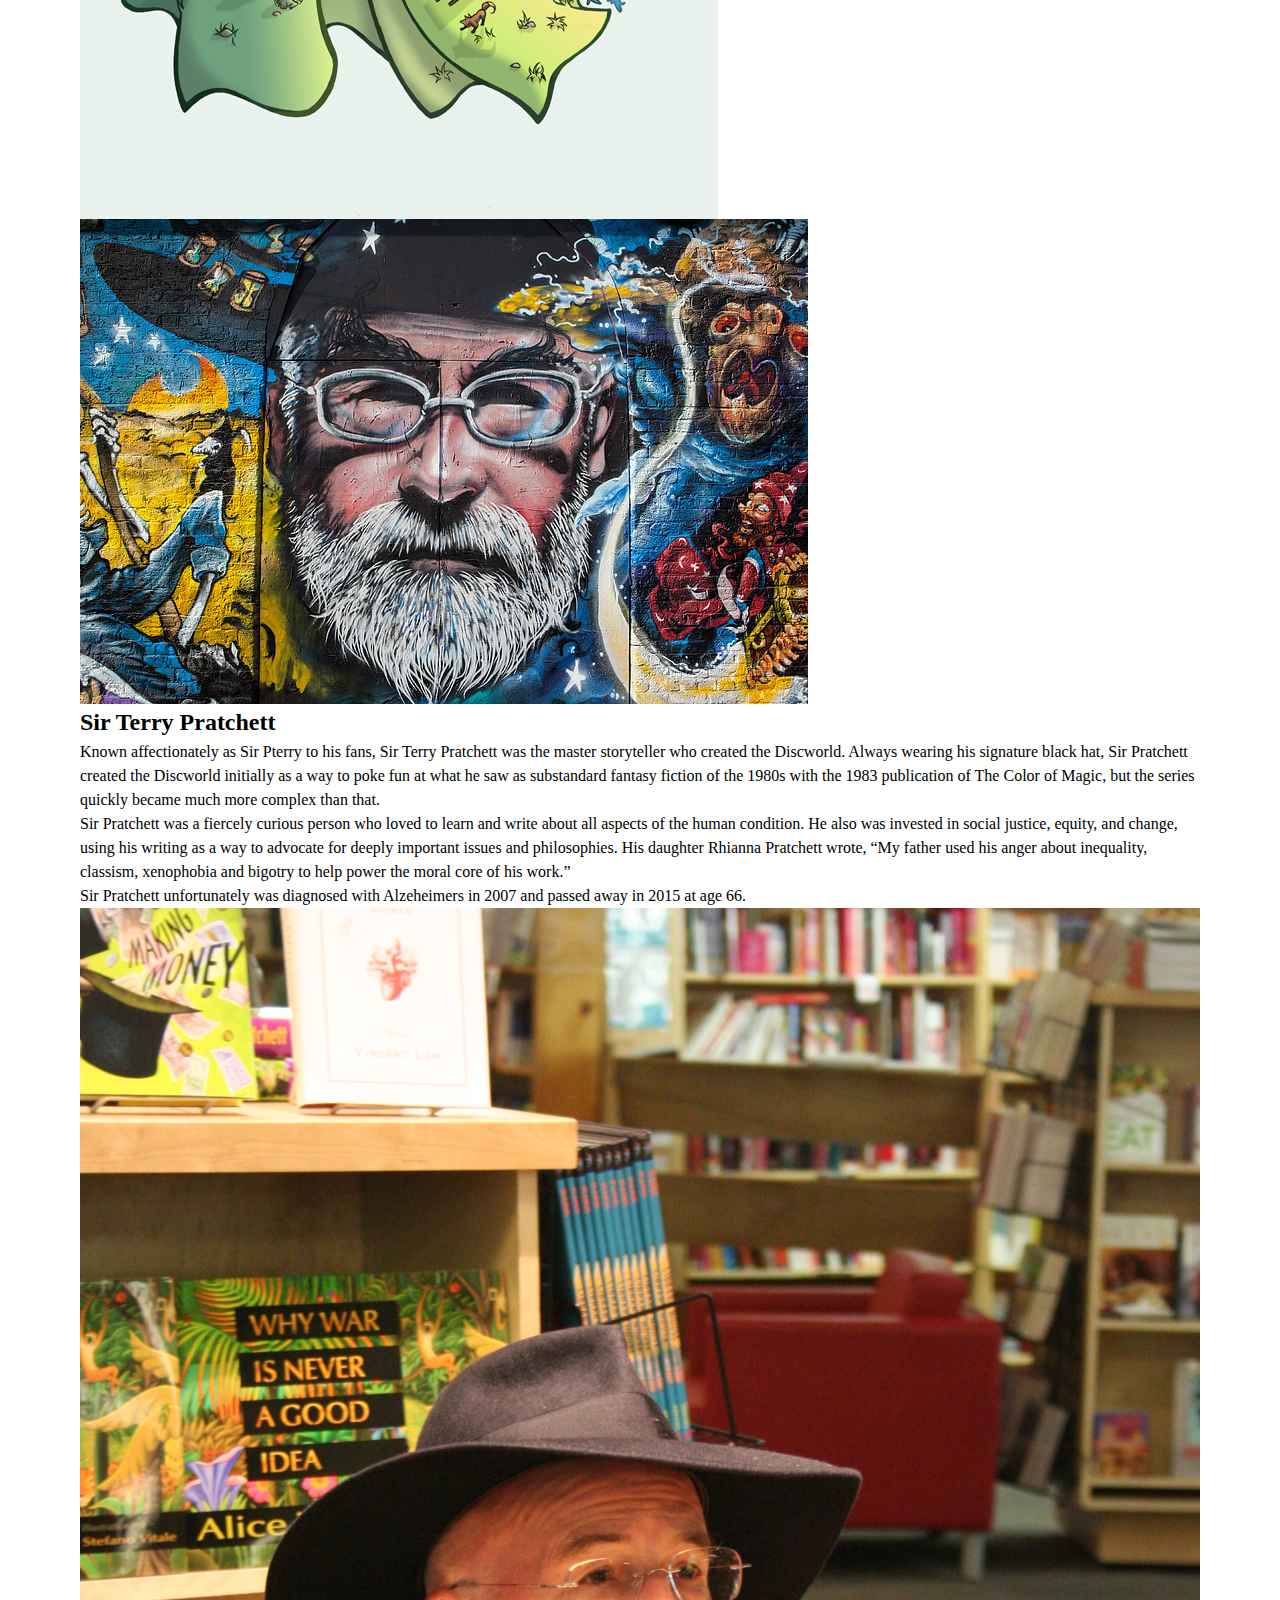
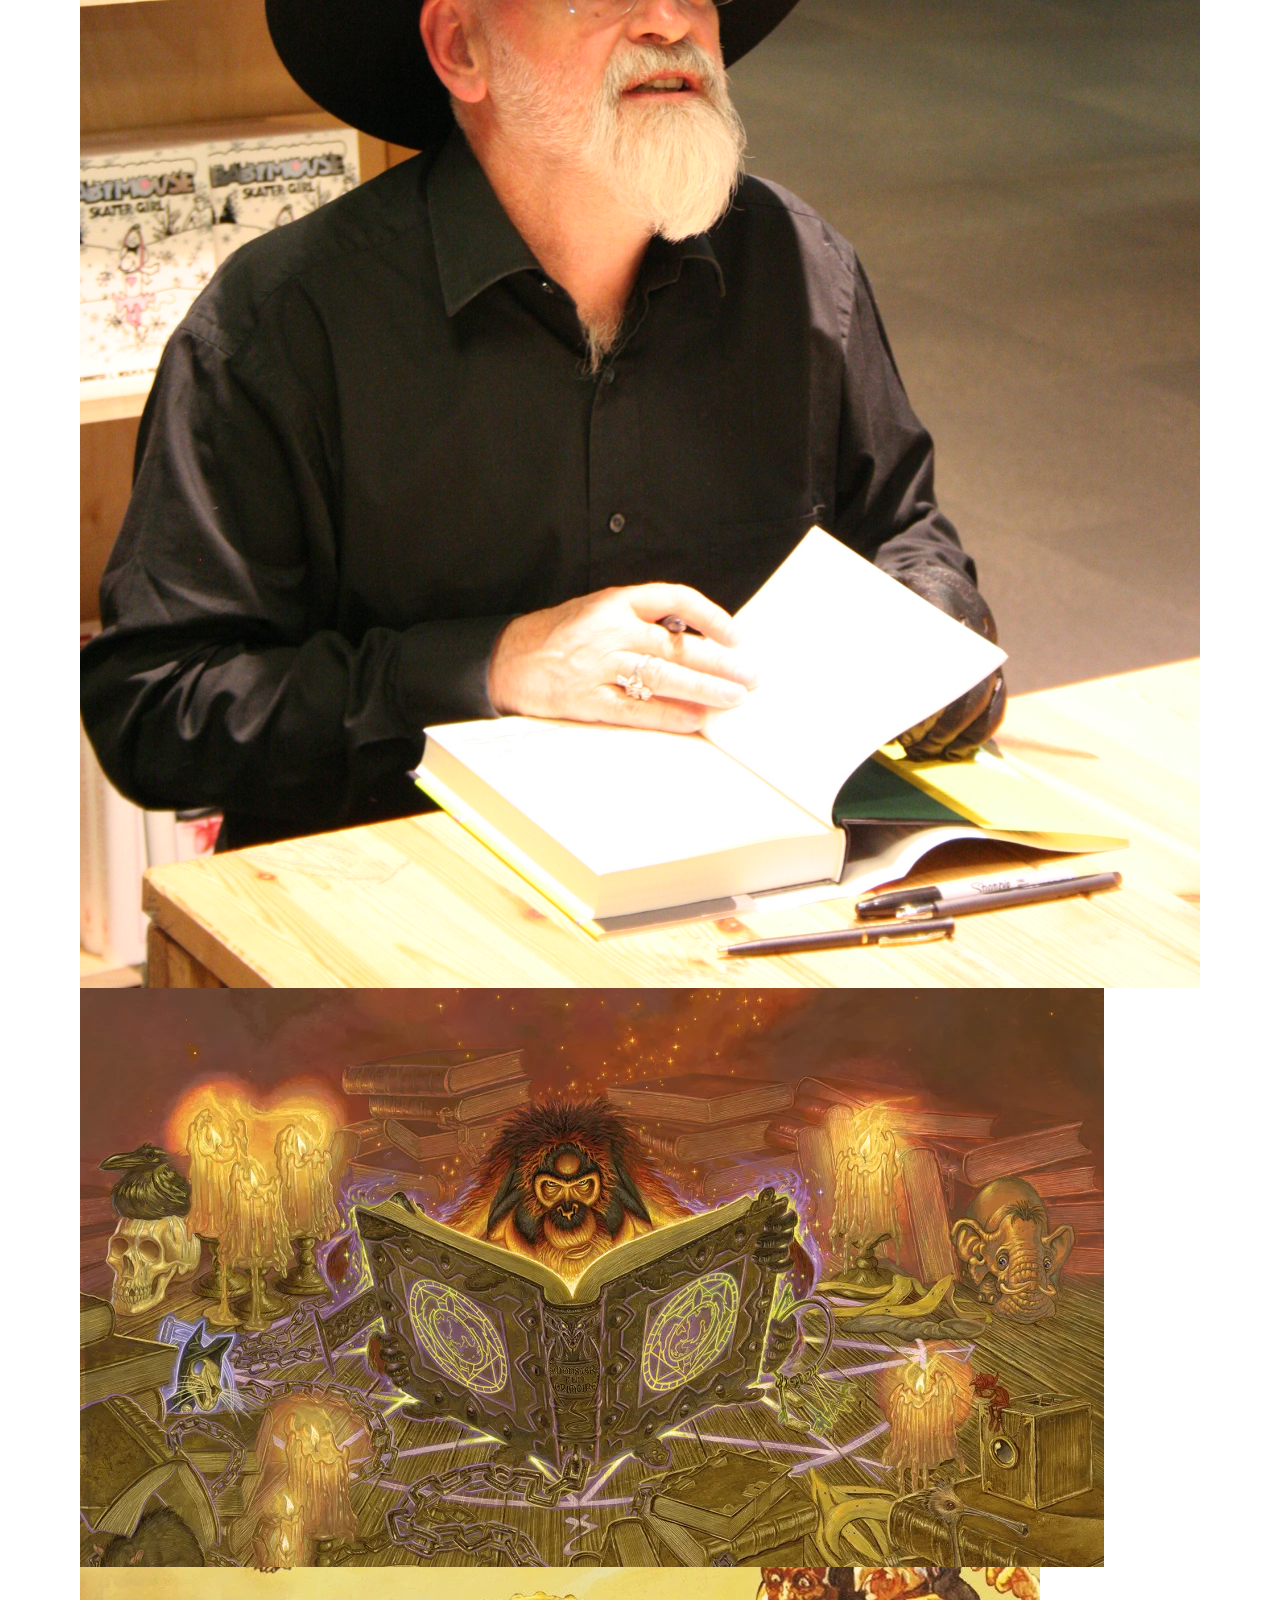
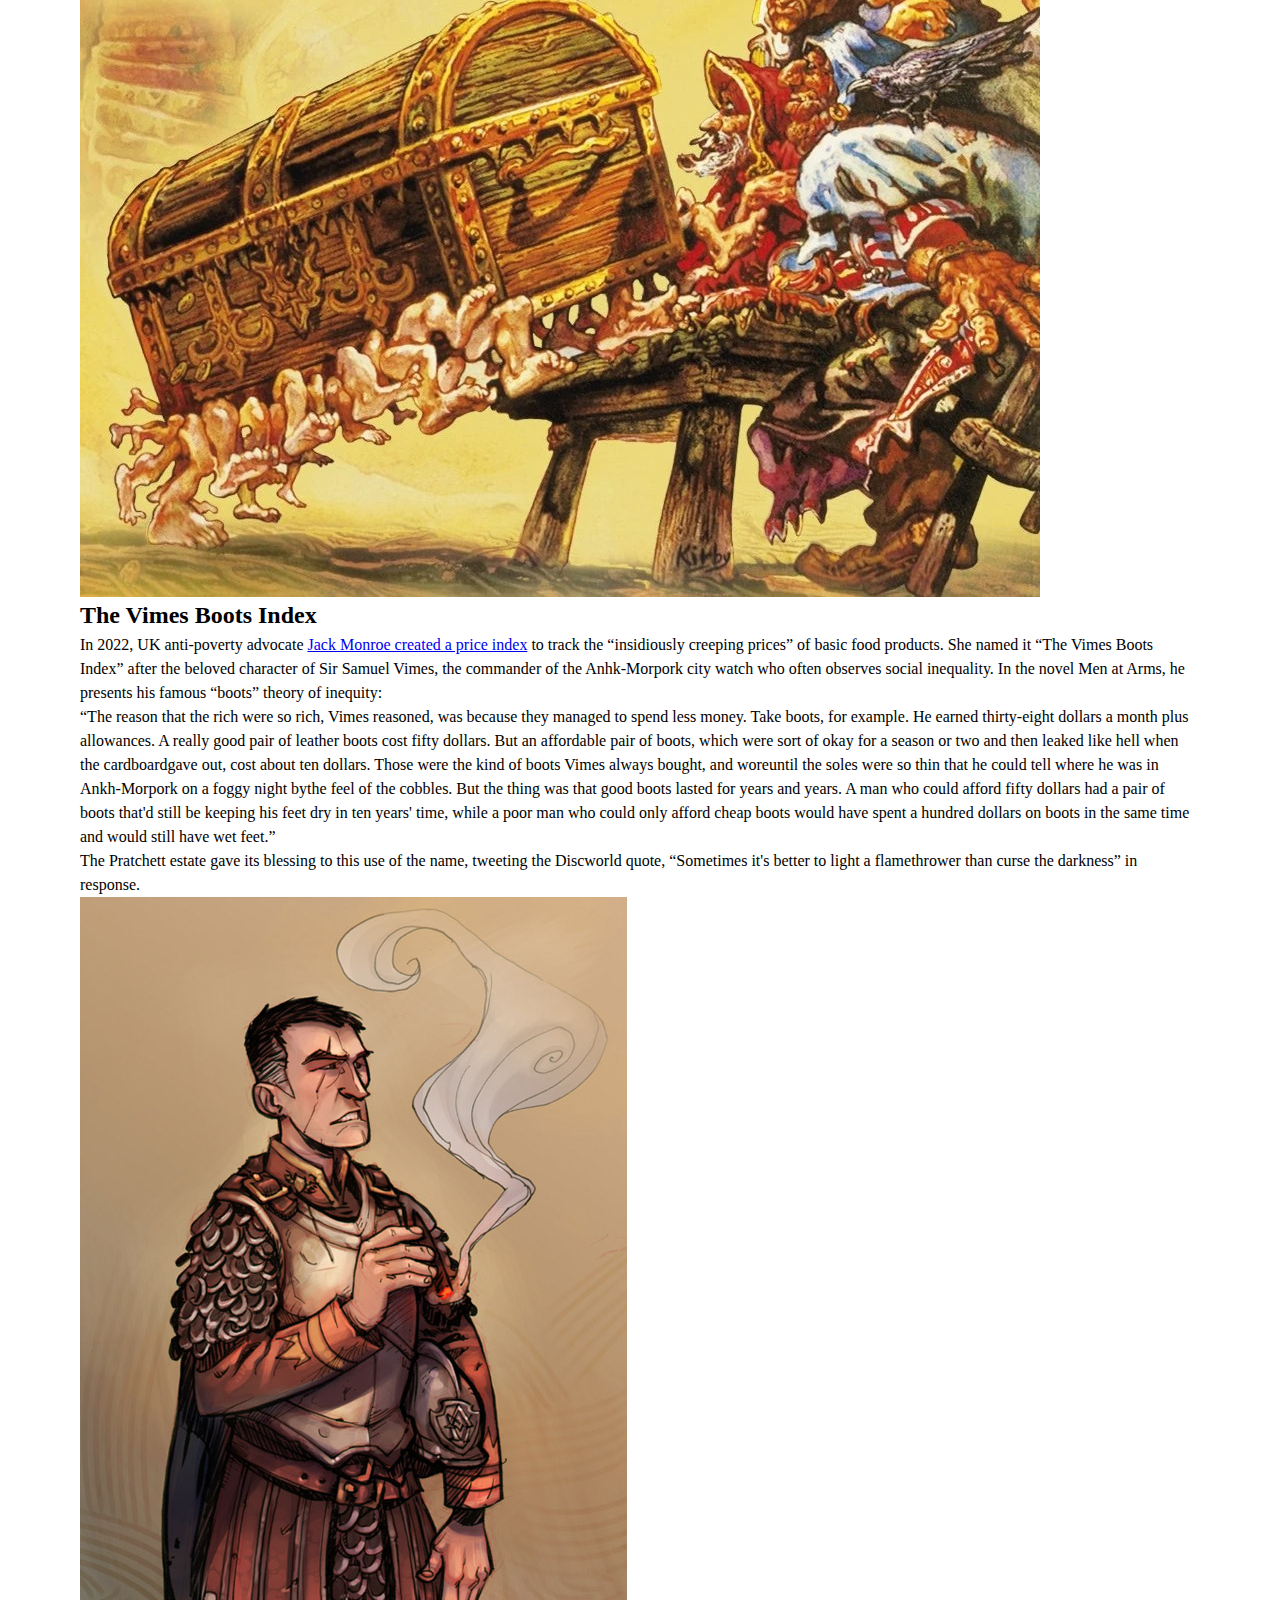
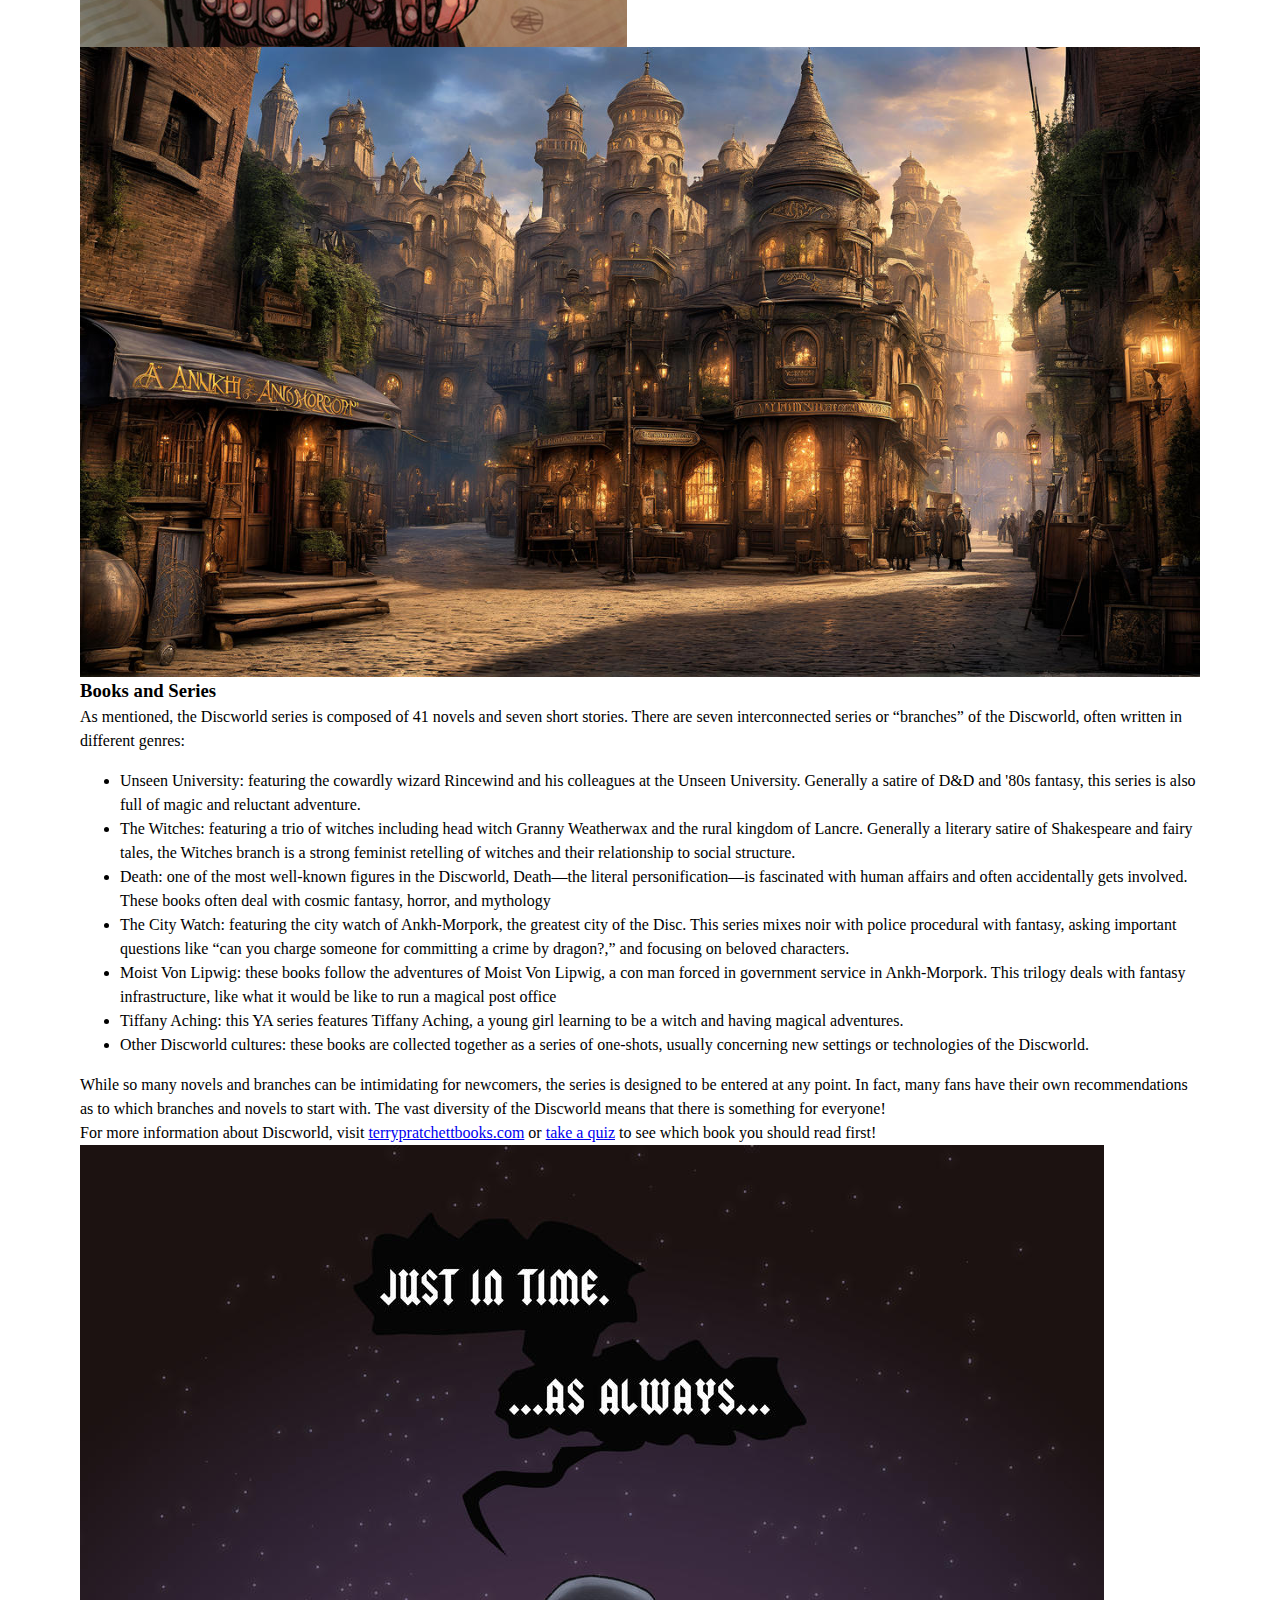
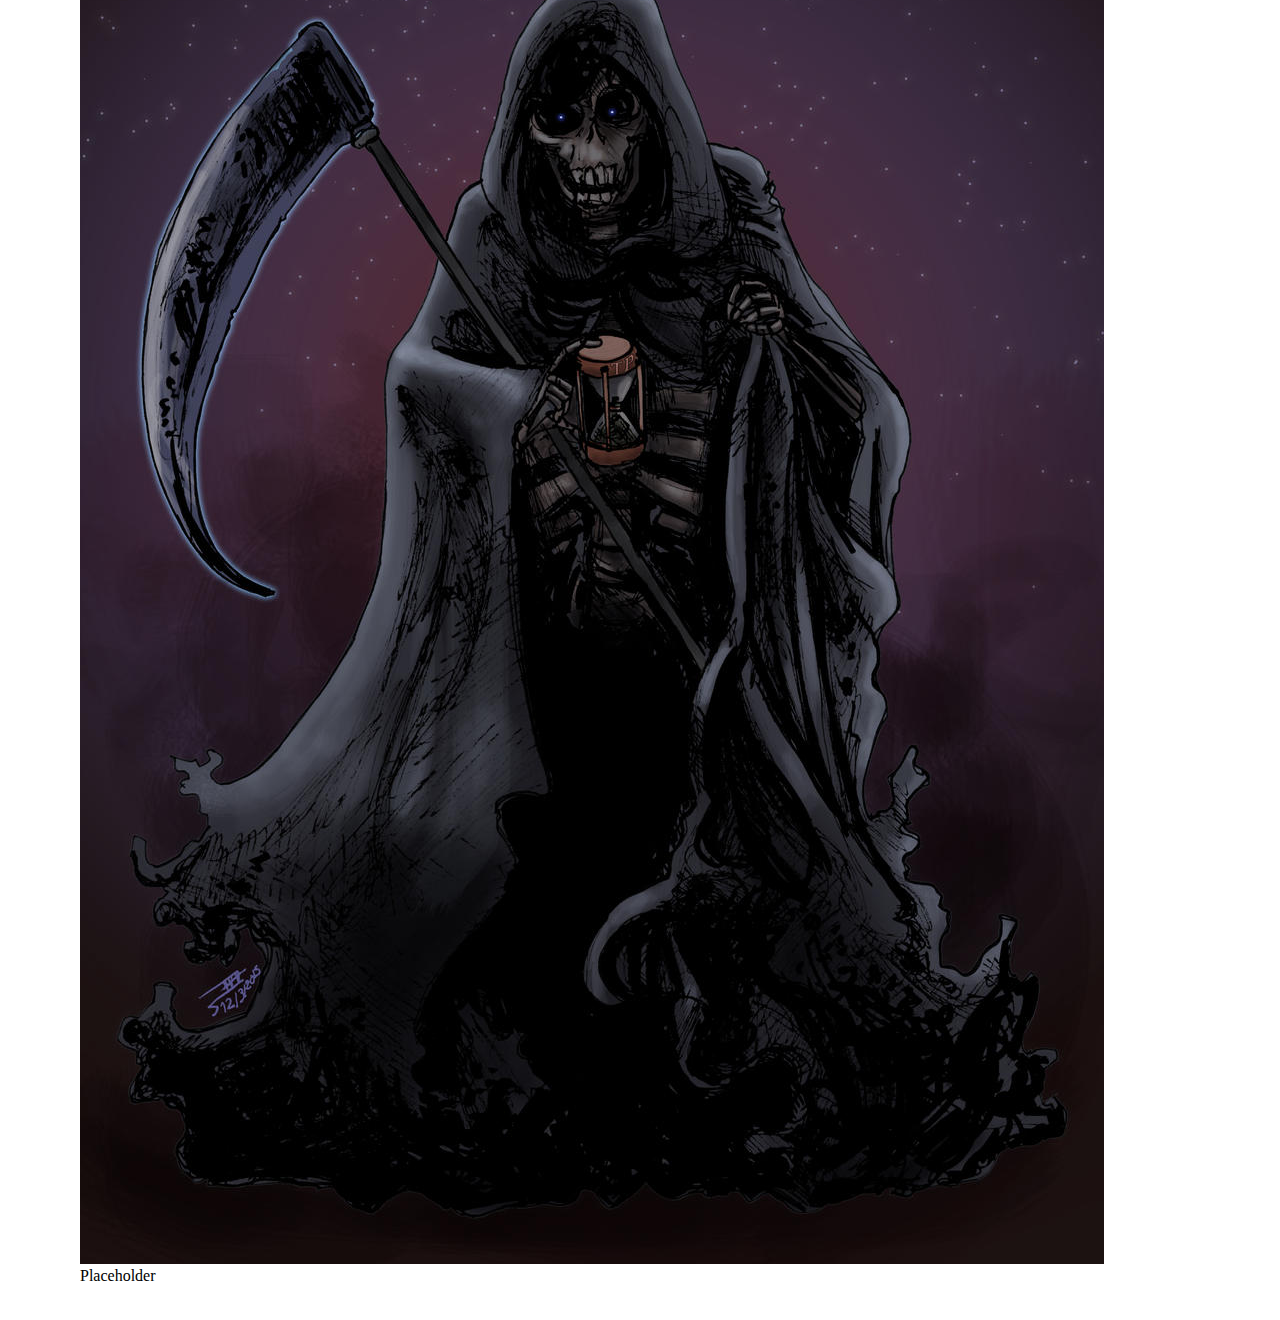
==== commit 2664057f: "moved images around" ====
--- a/index-2.html
+++ b/index-2.html
@@ -74,14 +74,14 @@
                     <p>Sir Pratchett unfortunately was diagnosed with Alzeheimers in 2007 and passed away in 2015 at age
                         66.</p>
                 </article>
+                <div class="image grid">
+                    <img src="./site-images/Terry_Pratchett_at_Powell's_2007.jpg"
+                    alt="a white man speaks animatedly while signing a book">
+                </div>
             </section>
             <div class="image grid">
                 <img src="./site-images/librarian.webp"
                 alt="An orangutan sits in the middle of a magic drawing readying a book">
-            </div>
-            <div class="image grid">
-                <img src="./site-images/death.jpg"
-                alt="the grim reaper">
             </div>
             <div class="image grid">
                 <img src="./site-images/the-luggage.webp" alt="A large wooden luggage truck with lots of little legs">
@@ -122,6 +122,10 @@
                         <p>For more information about Discworld, visit <a href="https://www.terrypratchettbooks.com/discworld-reading-order/" target="_blank">terrypratchettbooks.com</a> or <a href="https://www.discworldemporium.com/quiz/" target="_blank">take a quiz</a> to see which book you should read first!</p>
                     </div>
                 </article>
+                <div class="image grid">
+                    <img src="./site-images/death.jpg"
+                    alt="the grim reaper">
+                </div>
             </section>
                 <div class="book-gallery grid">
                     <p>Placeholder</p>
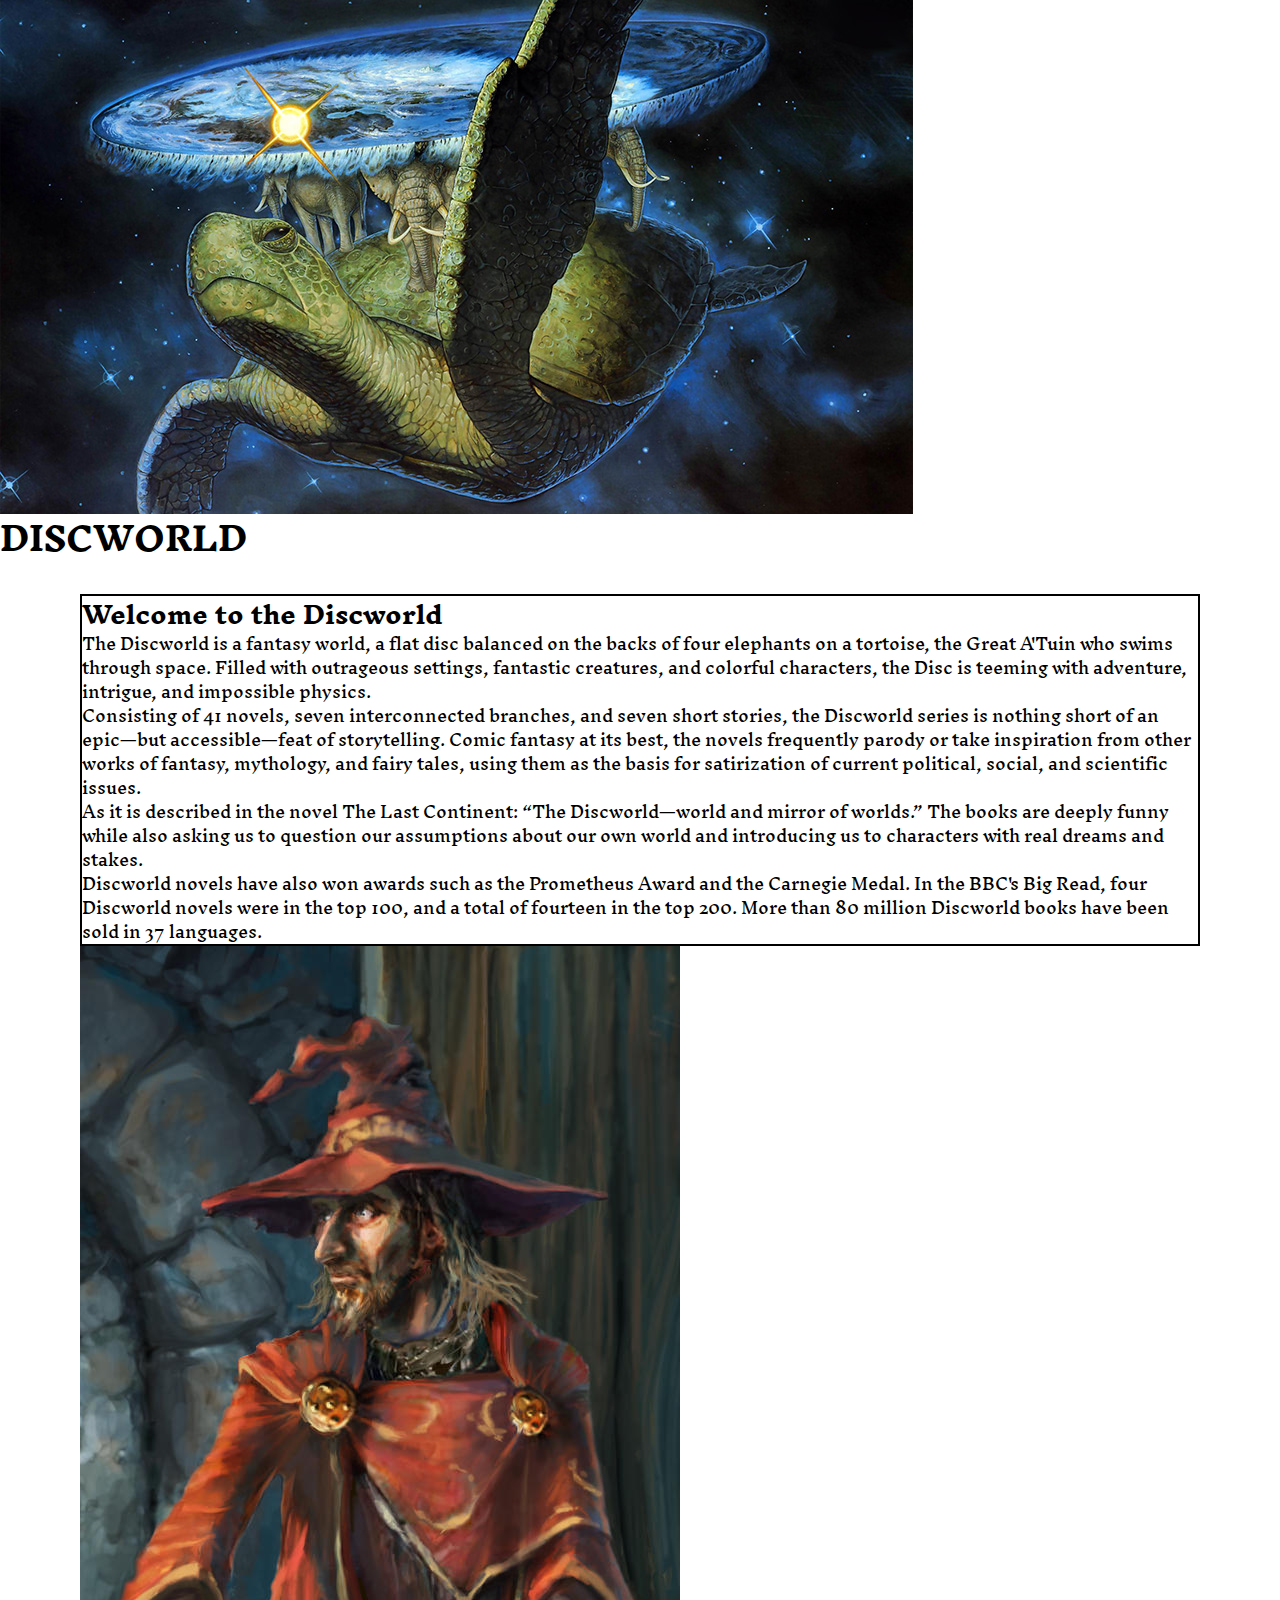
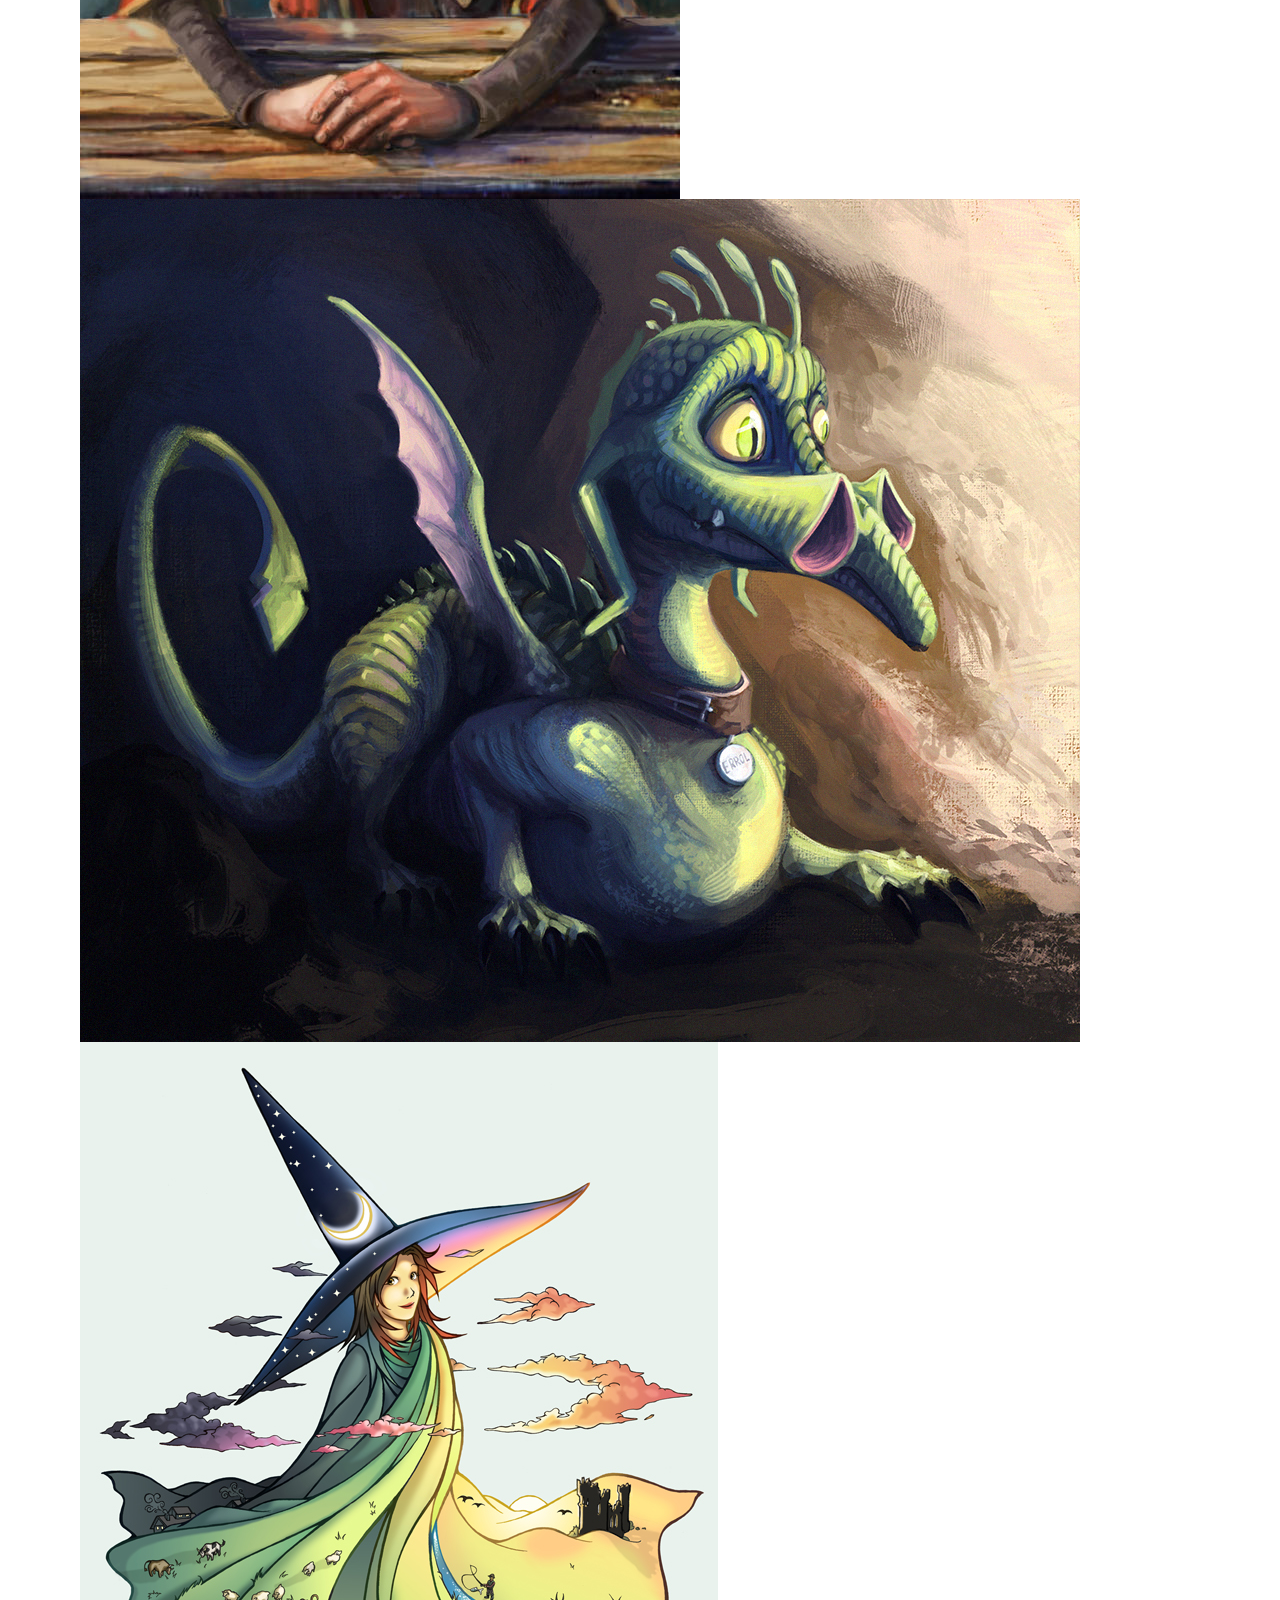
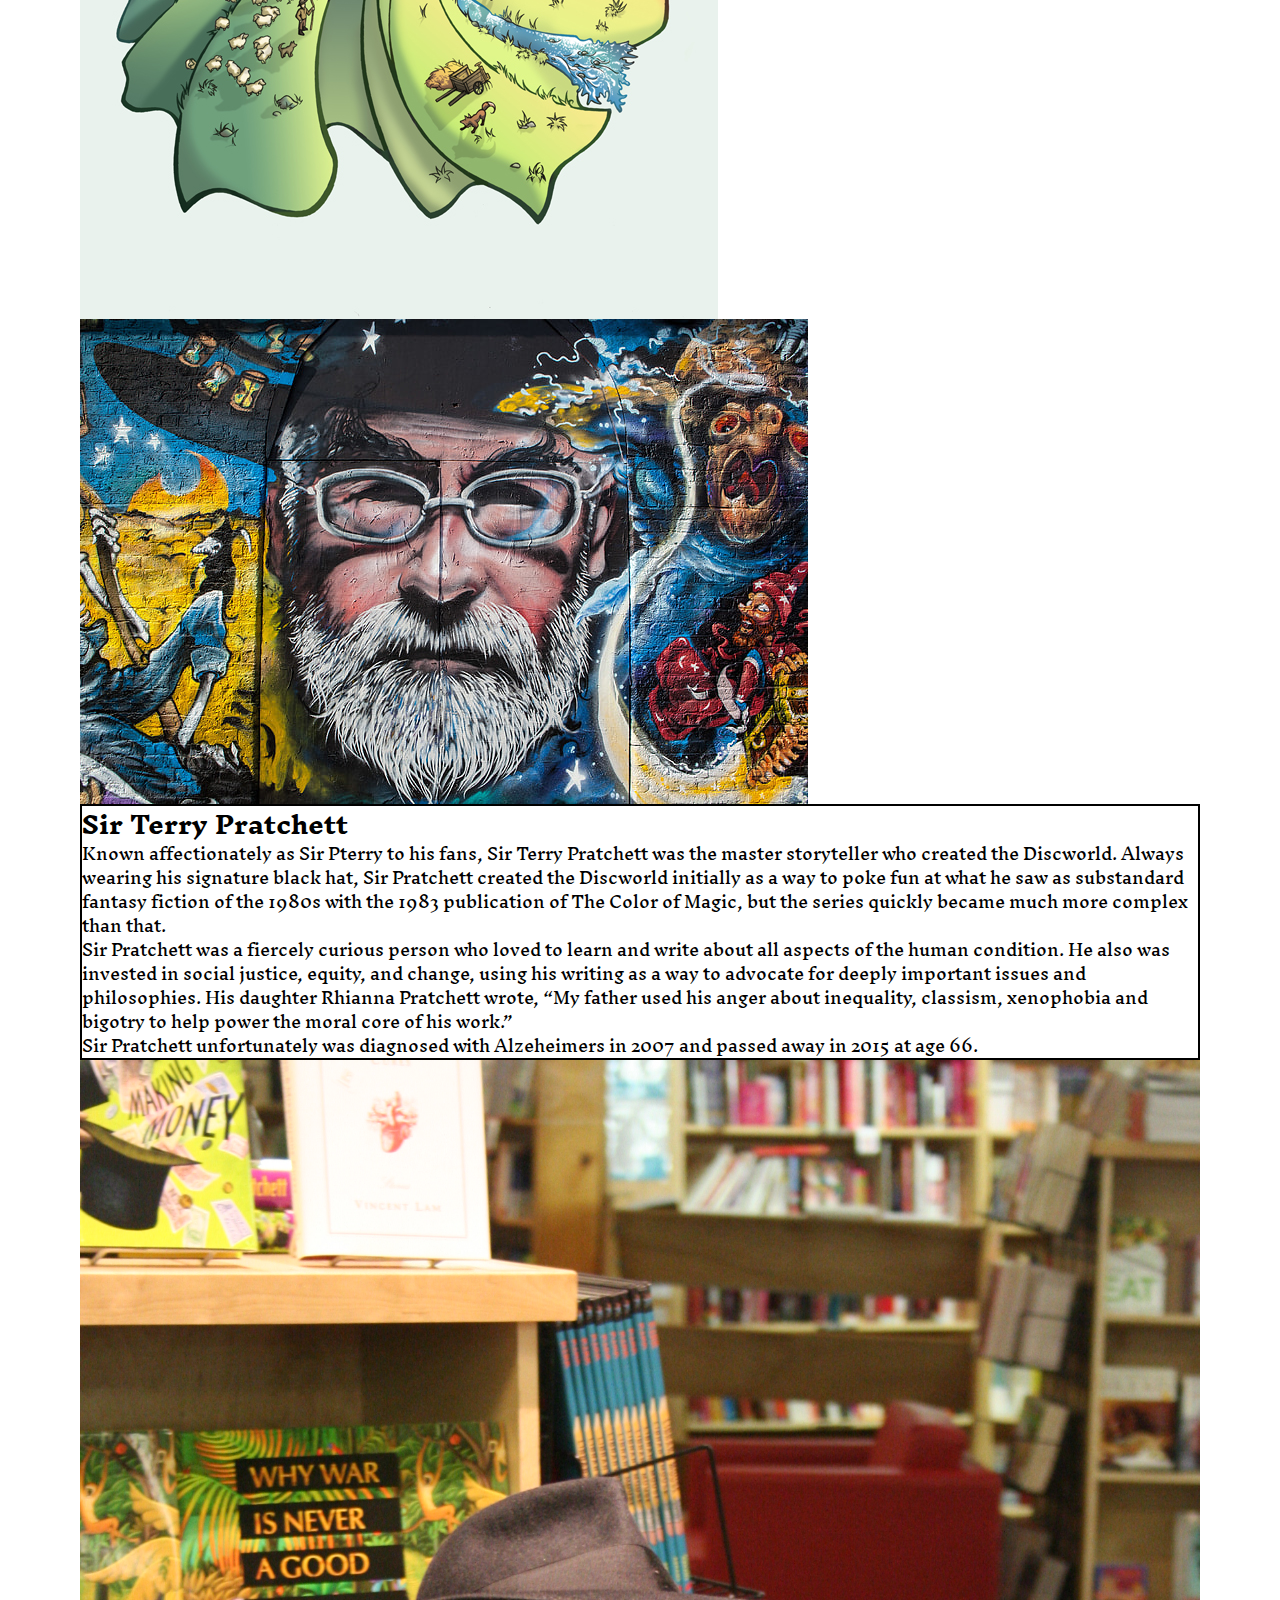
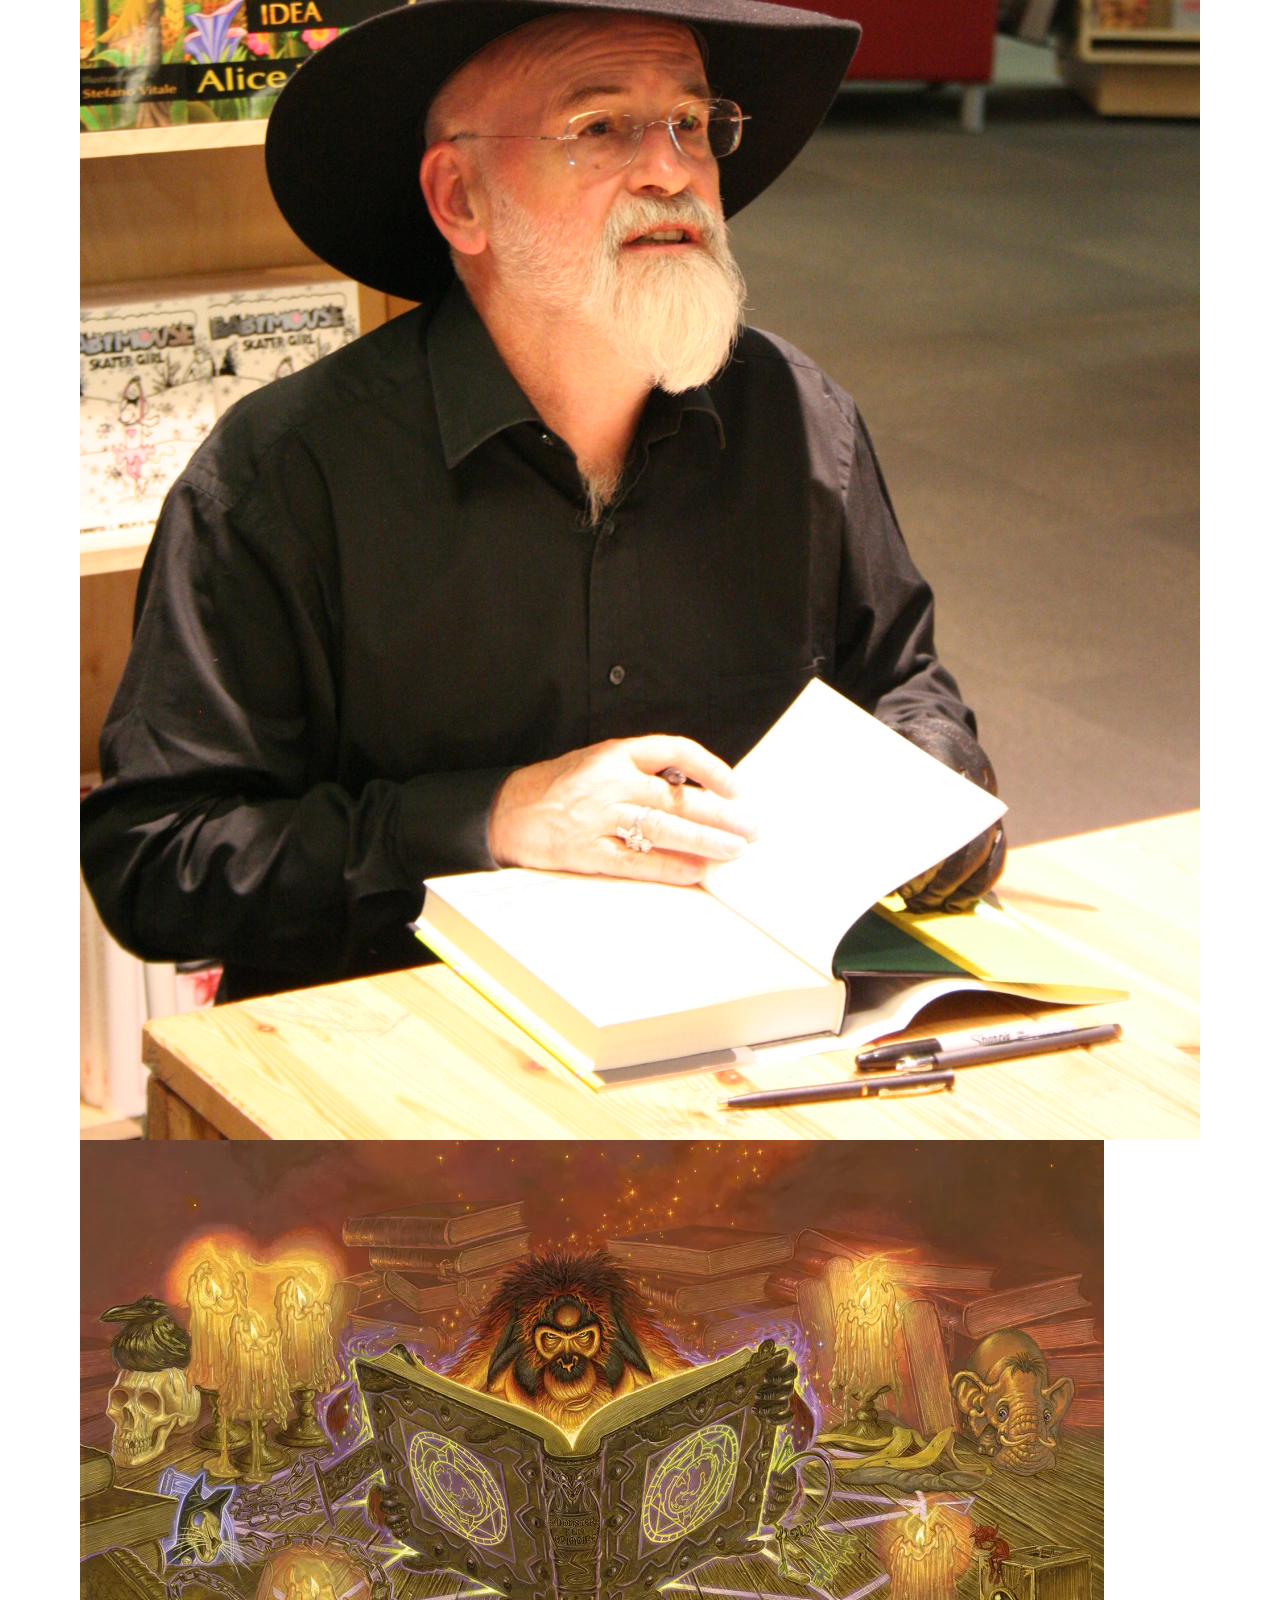
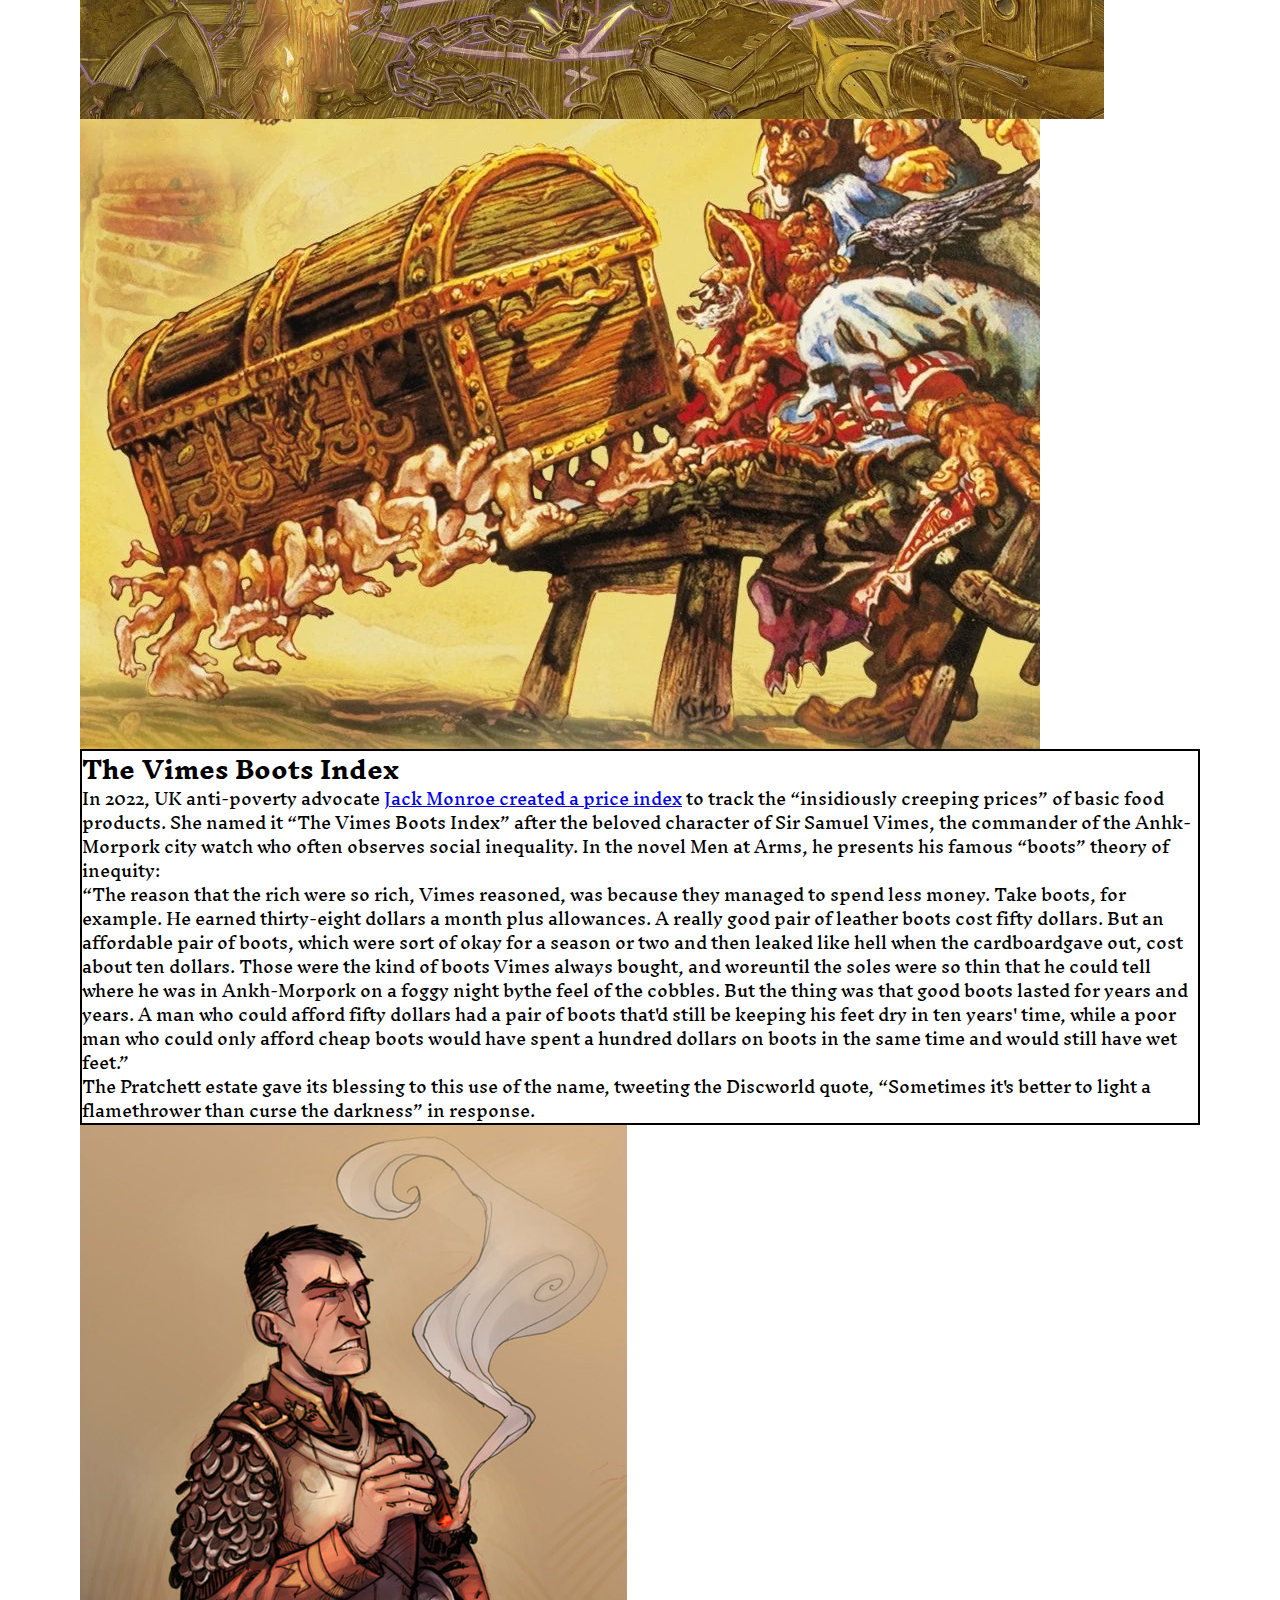
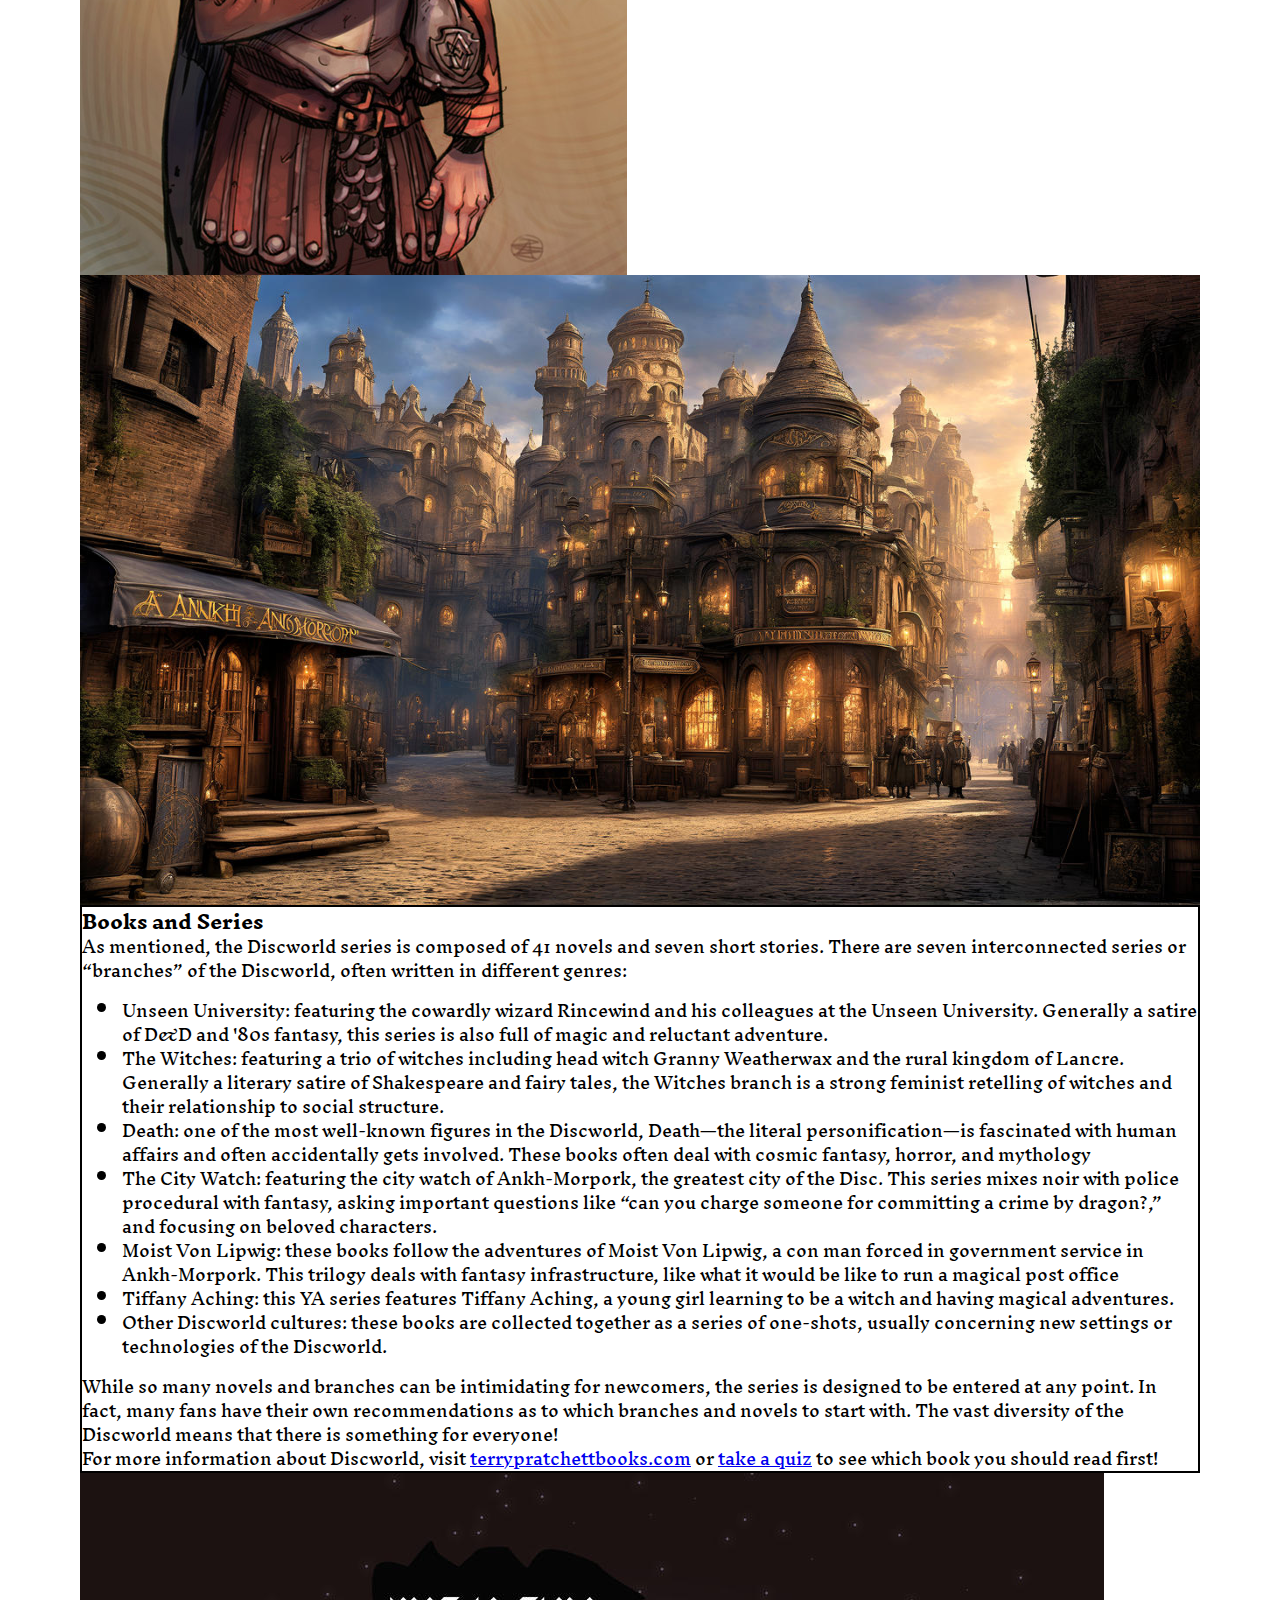
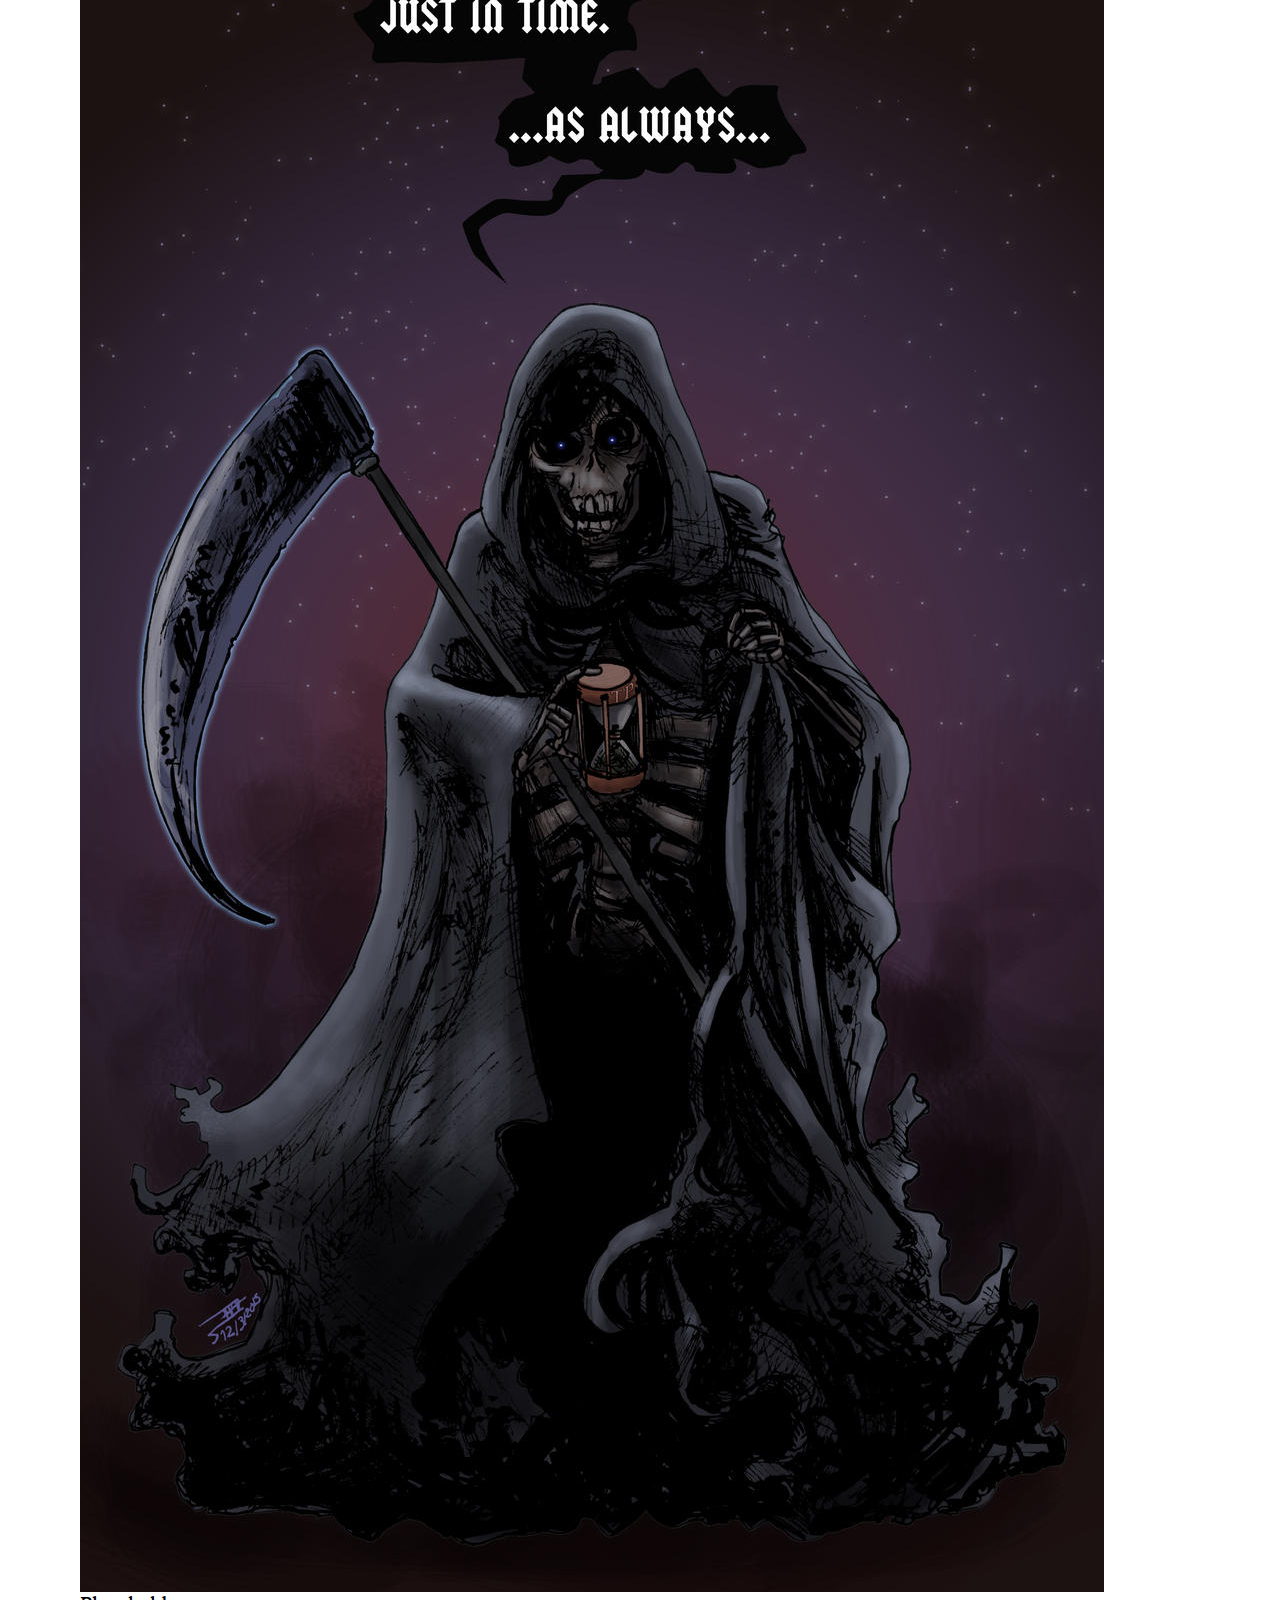
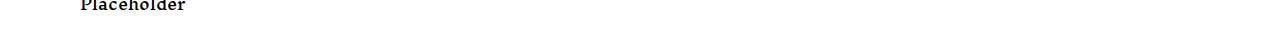
==== commit b7673ff4: "Finished basic styling and class in html" ====
--- a/index-2.html
+++ b/index-2.html
@@ -6,10 +6,13 @@
     <meta name="viewport" content="width=device-width, initial-scale=1.0">
     <title>Discworld Tribute Page</title>
     <link rel="stylesheet" href="styles-2.css">
+    <link rel="preconnect" href="https://fonts.googleapis.com">
+    <link rel="preconnect" href="https://fonts.gstatic.com" crossorigin>
+    <link href="https://fonts.googleapis.com/css2?family=Inknut+Antiqua:wght@300;400;500;600;700;800;900&display=swap" rel="stylesheet">
 </head>
 
 <body>
-        <header class="intro">
+        <header>
             <div class="hero">
                 <img src="./site-images/pratch913.jpg"
                     alt="A giant tortoise who swims through space with the Discworld on their back">
@@ -17,8 +20,8 @@
             </div>
         </header>
         <main class="tribute-grid">
-            <section class="tribute-info grid">
-                <article class="content">
+            <section class="grid">
+                <article class="tribute-info content">
                     <h2 class="subtitle">Welcome to the Discworld</h2>
                     <p>The Discworld is a fantasy world, a flat disc balanced on the backs of four elephants on a
                         tortoise, the Great A&#x27;Tuin who swims through space. Filled with outrageous settings,
@@ -39,7 +42,7 @@
                         BBC's Big Read, four Discworld novels were in the top 100, and a total of fourteen in the top
                         200. More than 80 million Discworld books have been sold in 37 languages.</p>
                 </article>
-                <div class="image grid">
+                <div class="article-image image grid">
                     <img src="./site-images/rincewind.jpg"
                     alt="A wizard wearing a red hat sitting at a tavern table">
                 </div>
@@ -52,7 +55,7 @@
                     alt="A young witch wears a cloak made of an entire world">
                 </div>
             </section>
-            <div class="=image grid">
+            <div class="full-image grid">
                 <img src="./site-images/terry-pratchett-tribute-memorial.jpg"
                     alt="A memorial wall with a painted image of Terry Pratchett, a white man with a white beard and black hat.">
             </div>
@@ -74,7 +77,7 @@
                     <p>Sir Pratchett unfortunately was diagnosed with Alzeheimers in 2007 and passed away in 2015 at age
                         66.</p>
                 </article>
-                <div class="image grid">
+                <div class="article-image image grid">
                     <img src="./site-images/Terry_Pratchett_at_Powell's_2007.jpg"
                     alt="a white man speaks animatedly while signing a book">
                 </div>
@@ -83,7 +86,7 @@
                 <img src="./site-images/librarian.webp"
                 alt="An orangutan sits in the middle of a magic drawing readying a book">
             </div>
-            <div class="image grid">
+            <div class="full-image grid">
                 <img src="./site-images/the-luggage.webp" alt="A large wooden luggage truck with lots of little legs">
             </div>
             <section class="boots-index-info grid">
@@ -95,12 +98,12 @@
 
                     <p>The Pratchett estate gave its blessing to this use of the name, tweeting the Discworld quote, “Sometimes it&#x27;s better to light a flamethrower than curse the darkness” in response.</p>
                 </article>
-                <div class="image grid">
+                <div class="article-image image grid">
                     <img src="./site-images/vimes.jpg"
                     alt="A scarred white man wearing a guard uniform smokes a cigar">
                 </div>
             </section>
-            <div class="image grid">
+            <div class="full-image image grid">
                 <img src="./site-images/ankh-morpork.jpg" alt="a fantasy steampunk city">
             </div>
             <section class="series-info grid">
@@ -122,7 +125,7 @@
                         <p>For more information about Discworld, visit <a href="https://www.terrypratchettbooks.com/discworld-reading-order/" target="_blank">terrypratchettbooks.com</a> or <a href="https://www.discworldemporium.com/quiz/" target="_blank">take a quiz</a> to see which book you should read first!</p>
                     </div>
                 </article>
-                <div class="image grid">
+                <div class="article-image image grid">
                     <img src="./site-images/death.jpg"
                     alt="the grim reaper">
                 </div>
--- a/styles-2.css
+++ b/styles-2.css
@@ -1,3 +1,8 @@
+:root {
+    --background-1: linen;
+
+    --ff: "Inknut Antiqua", serif;
+}
 /* Box sizing rules */
 *,
 *::before,
@@ -68,12 +73,50 @@
     display: grid;
     place-content: center;
     min-height: 100vh;
+    background-color: #ffffff;
+    font-family: var(--ff);
 } 
 
 /* components */
+header {
+
+}
+
+.hero {
+
+}
+
+#hero-title {
+text-transform: uppercase;
+}
+
 .tribute-grid {
     padding-block: 2rem;
     width: min(95%, 70rem);
     margin-inline: auto;
   }
-  +
+.content {
+background-color: var(--text-1);
+border: 2px solid black;
+}
+
+.grid {
+
+}
+
+.image {
+
+}
+
+.article-image {
+
+}
+
+.full-image {
+
+}
+
+.book-gallery {
+    
+}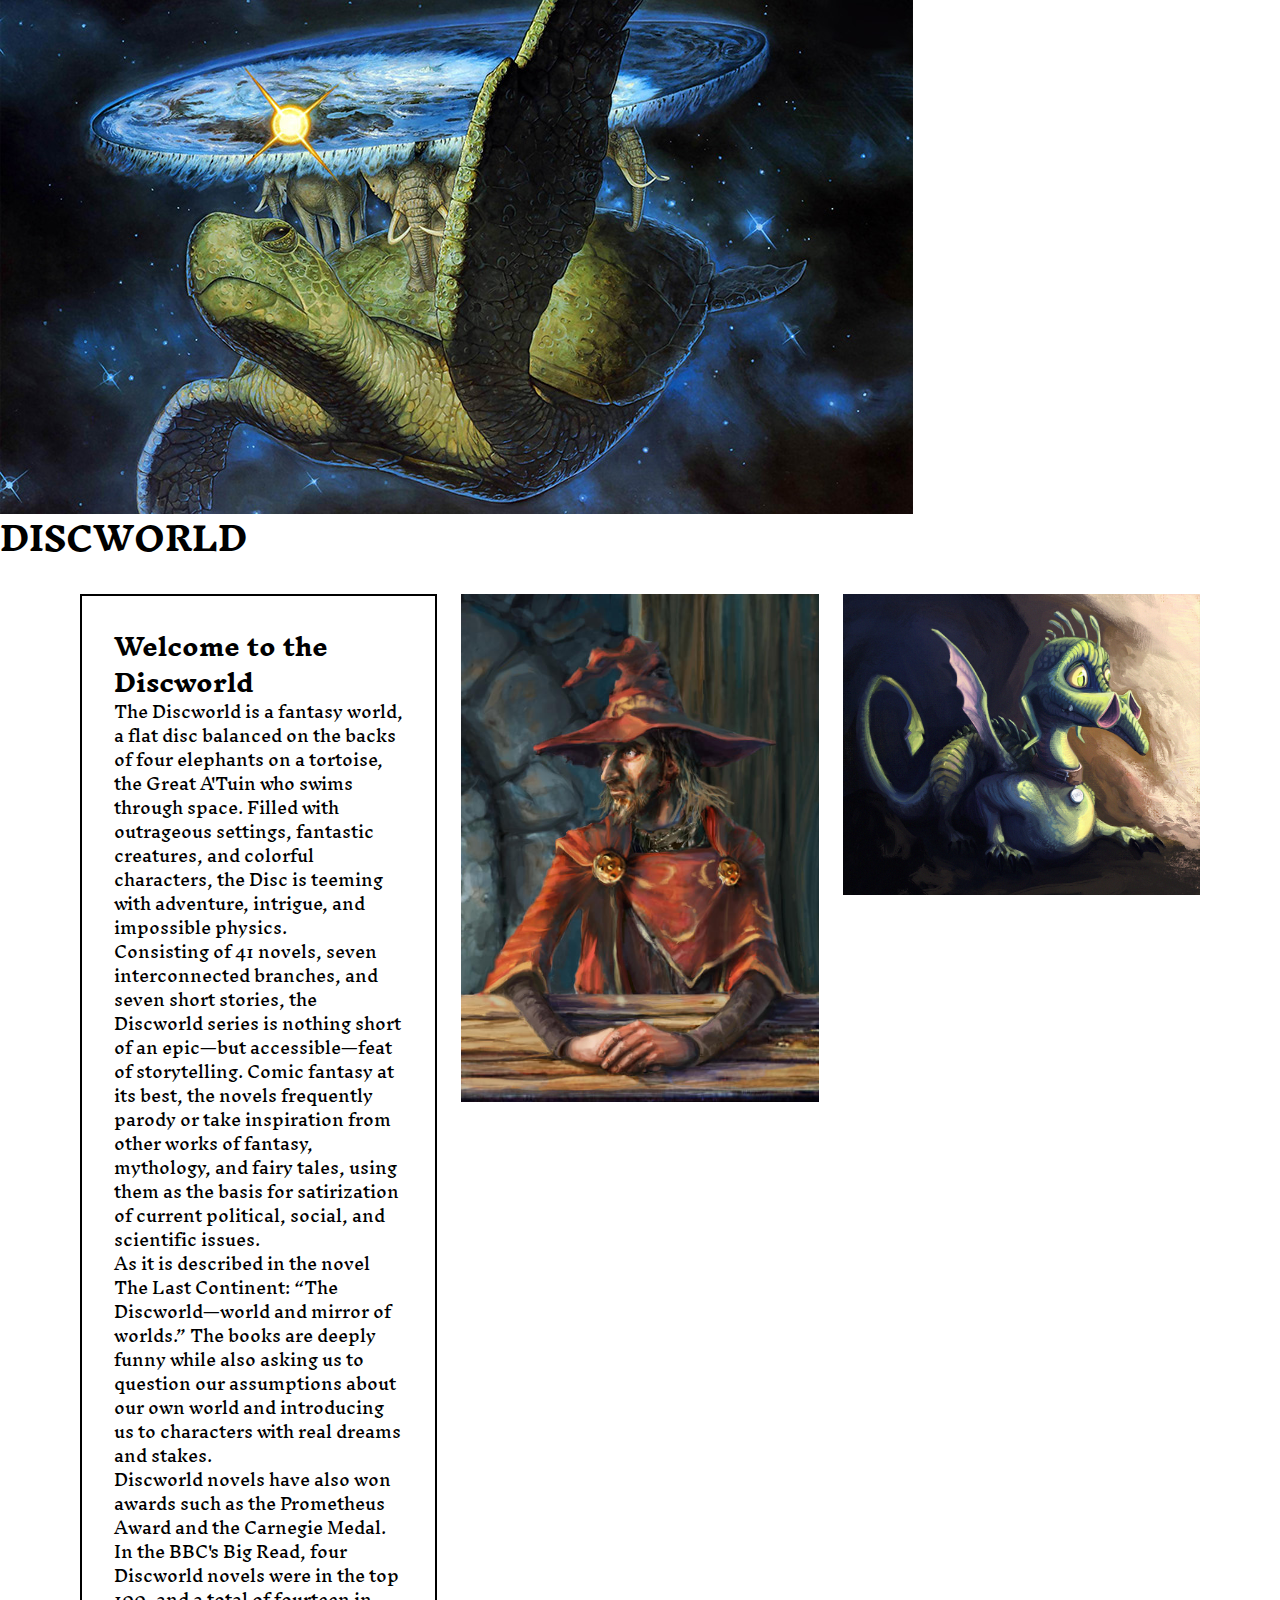
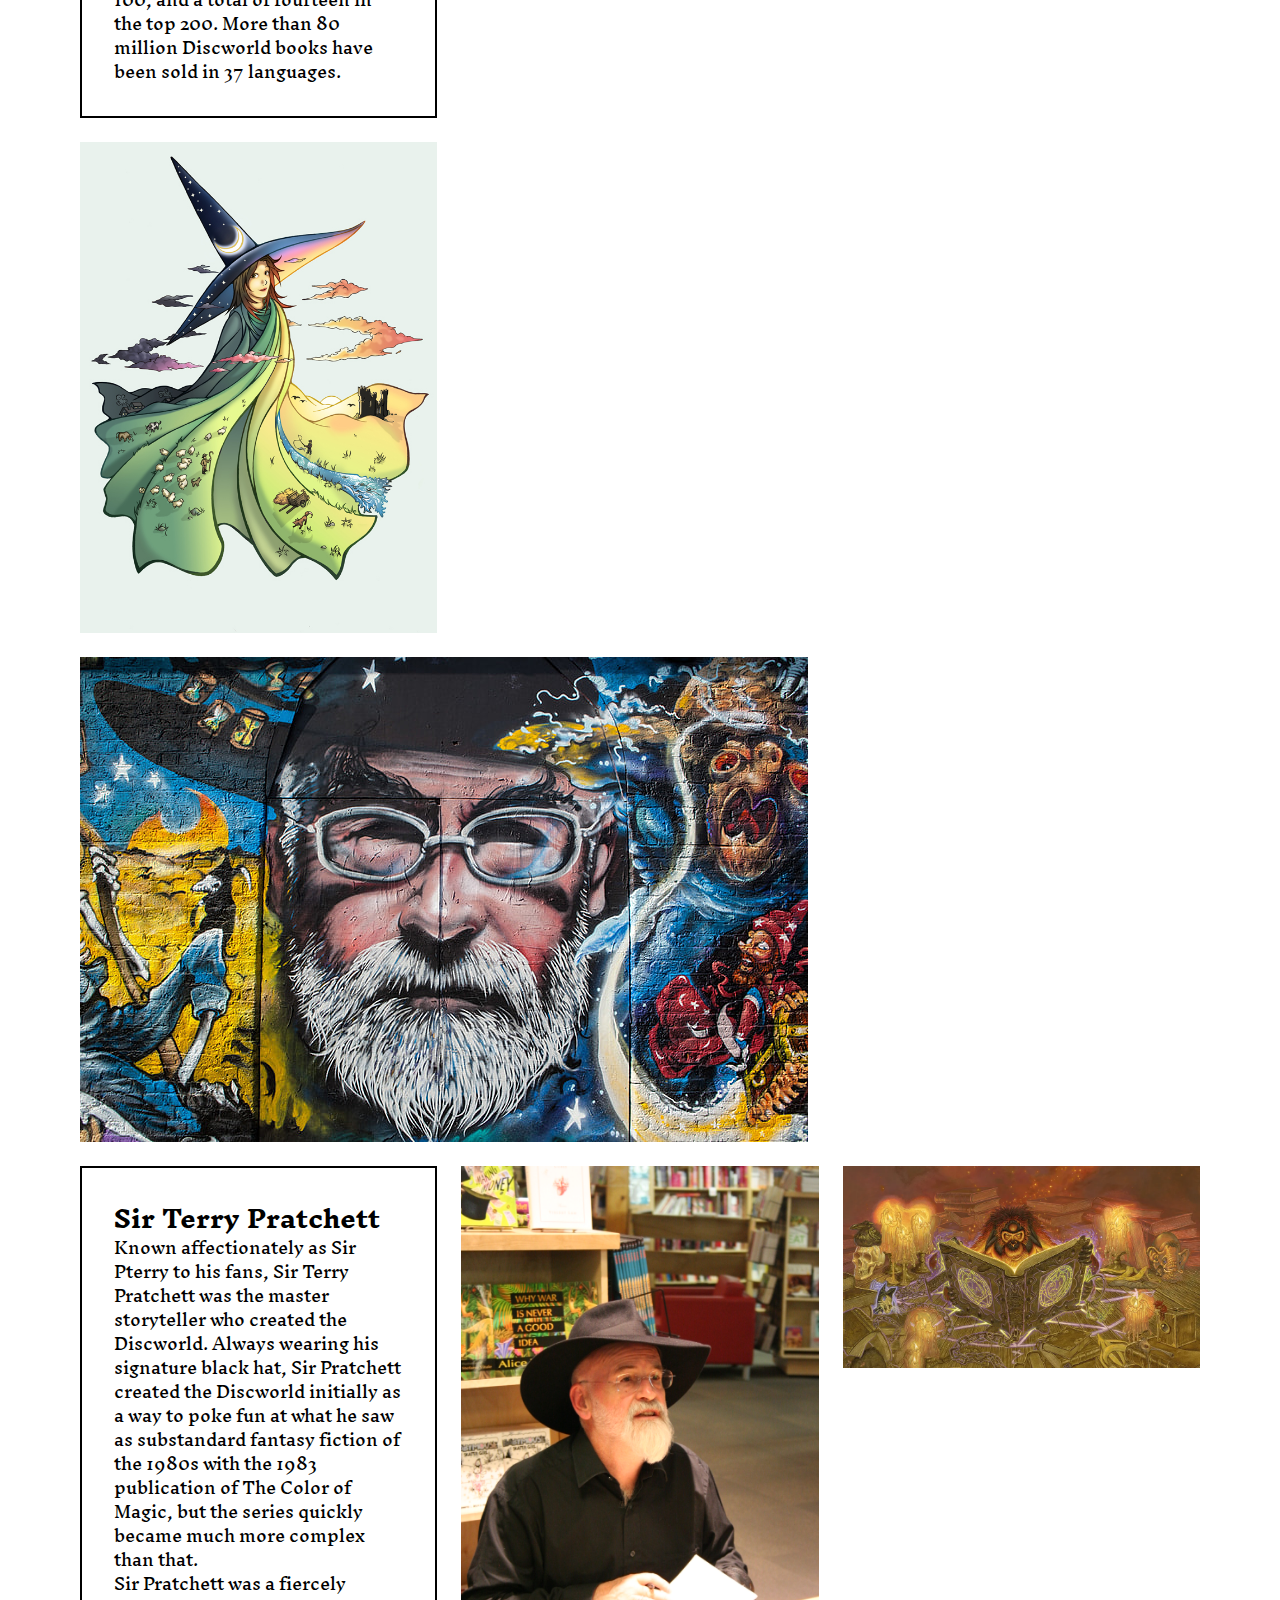
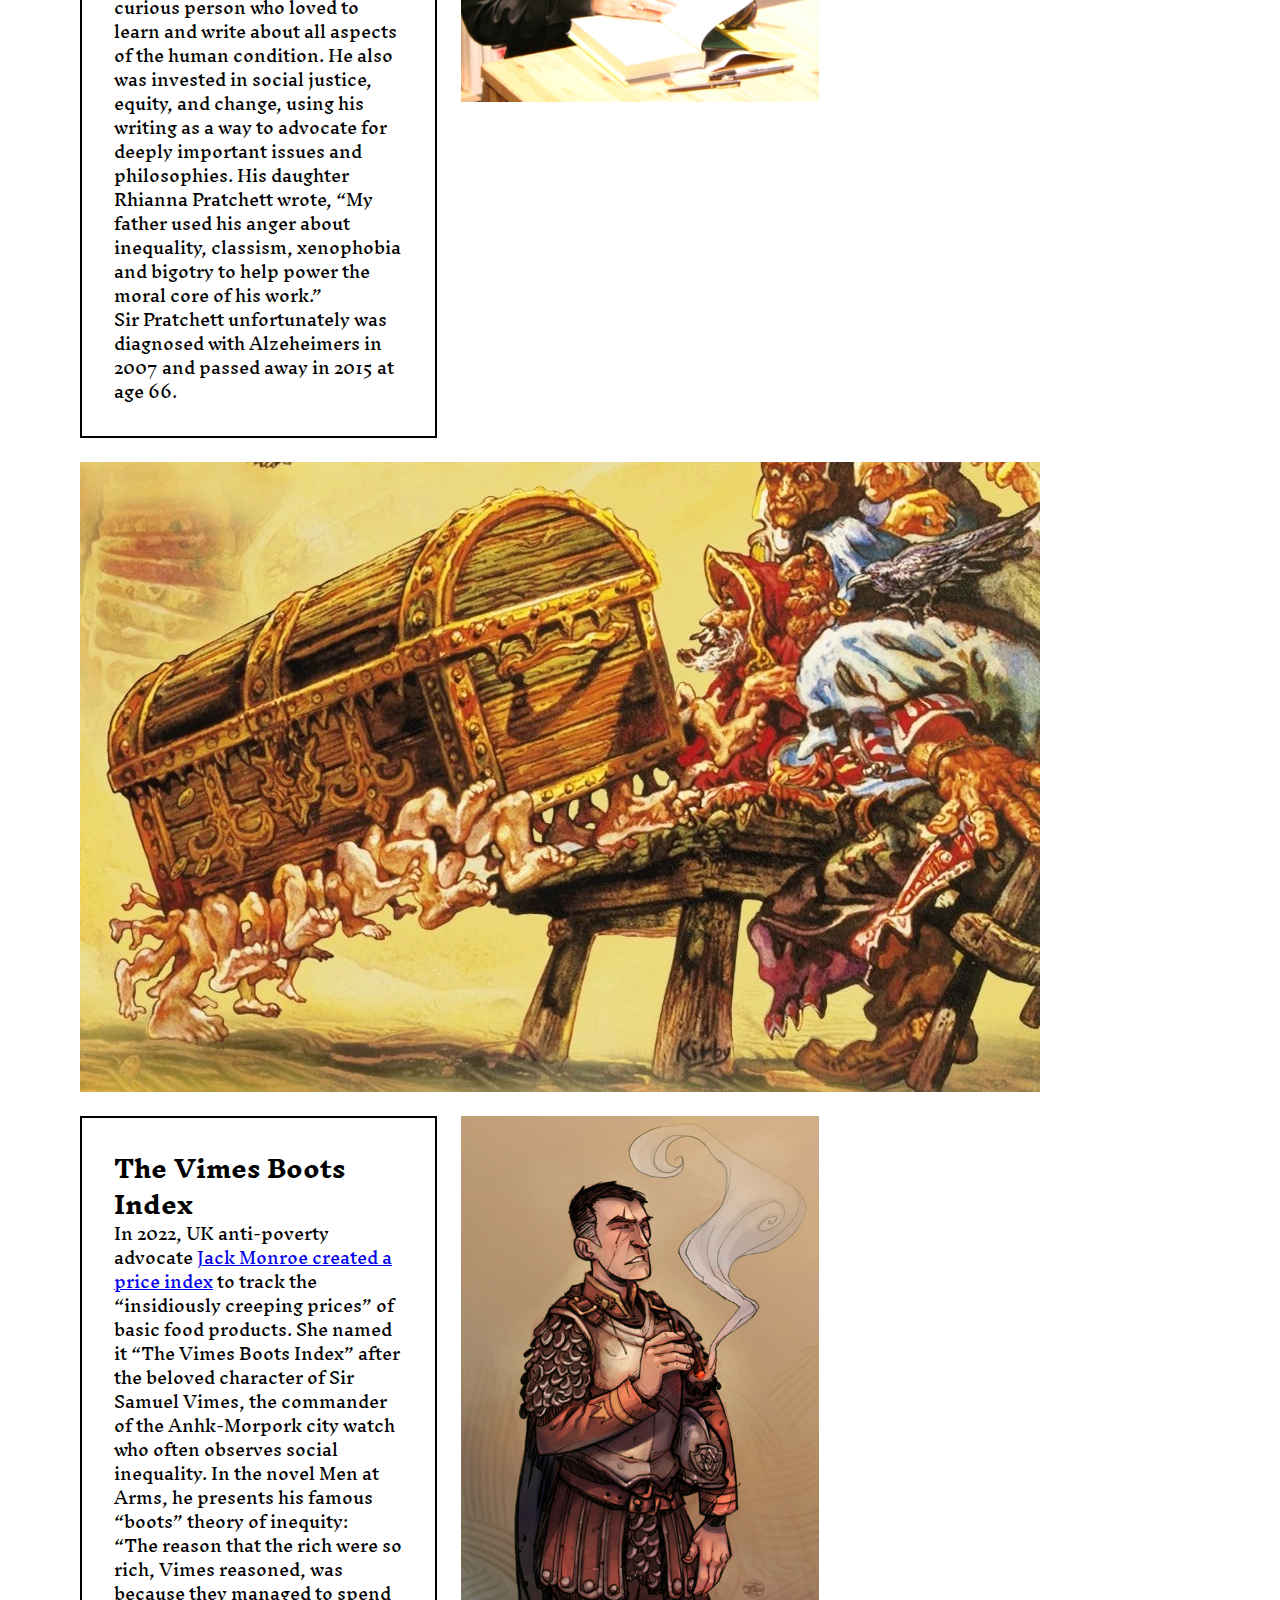
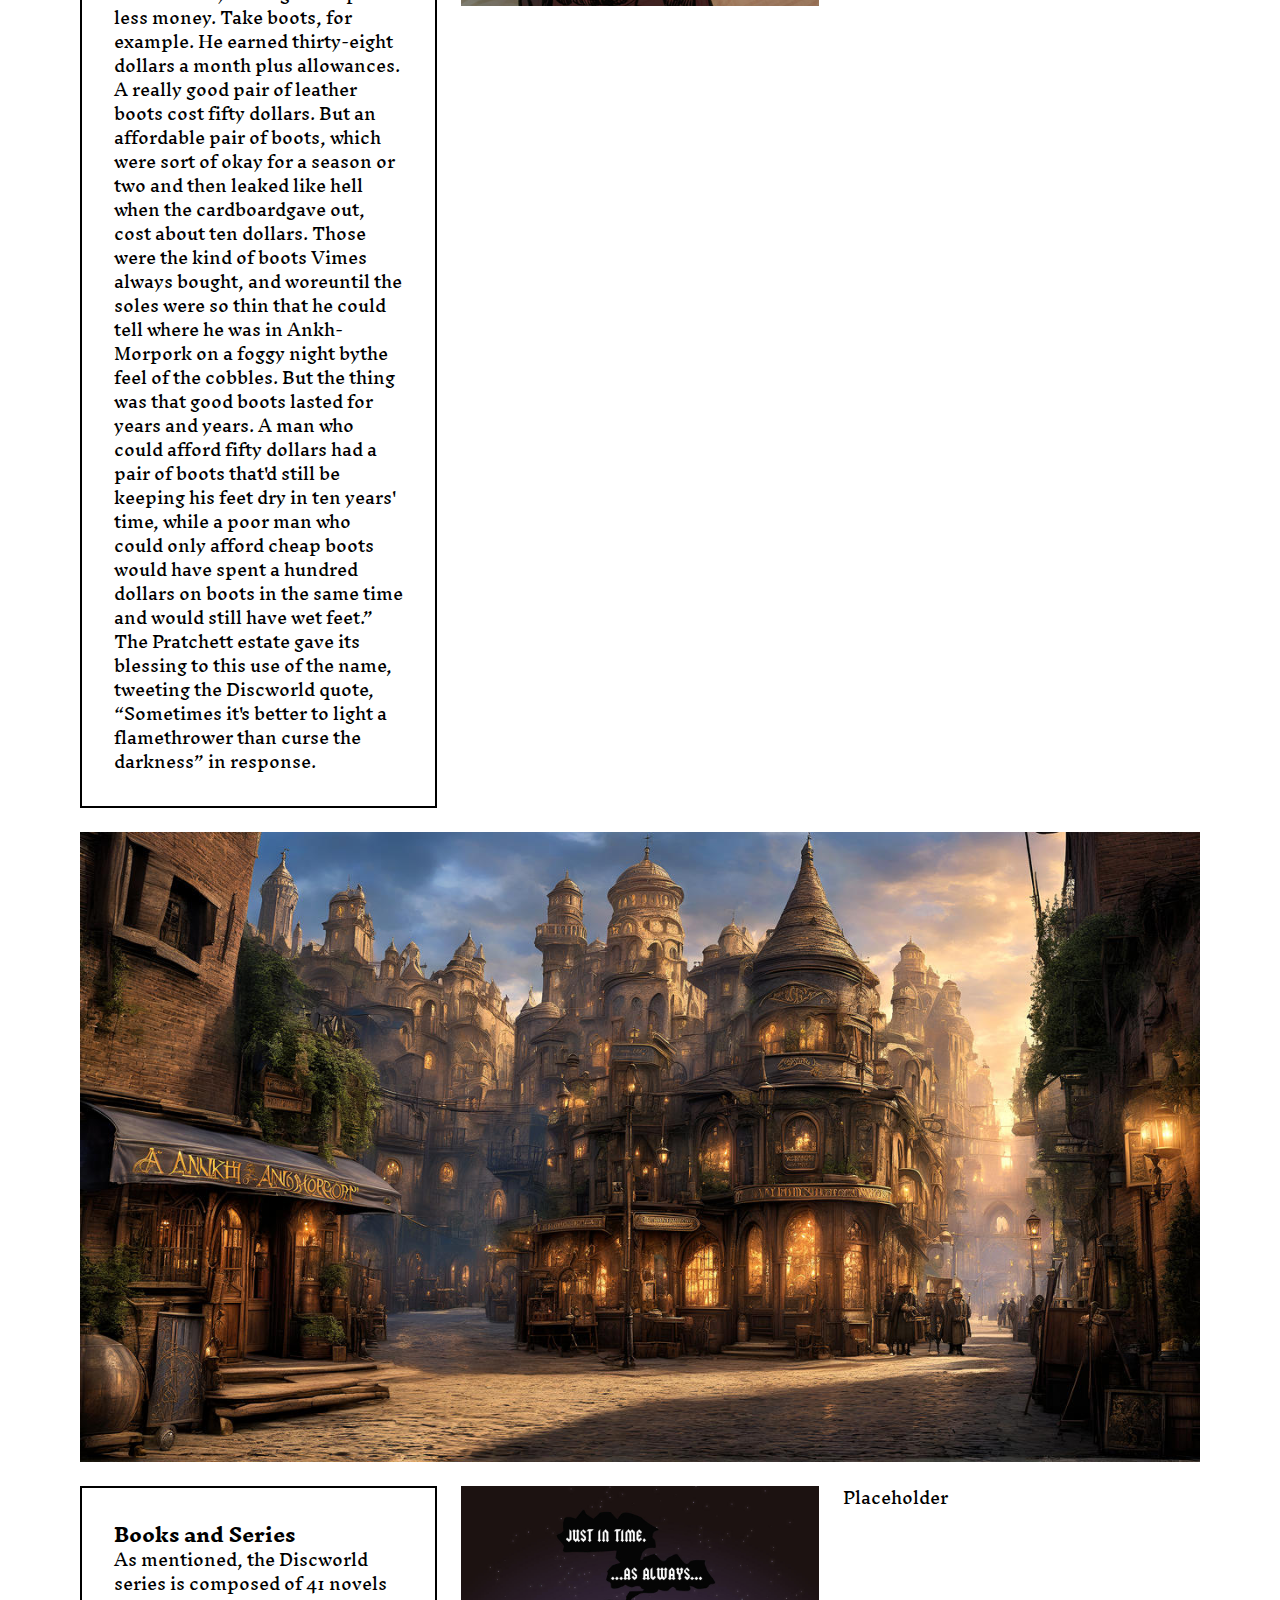
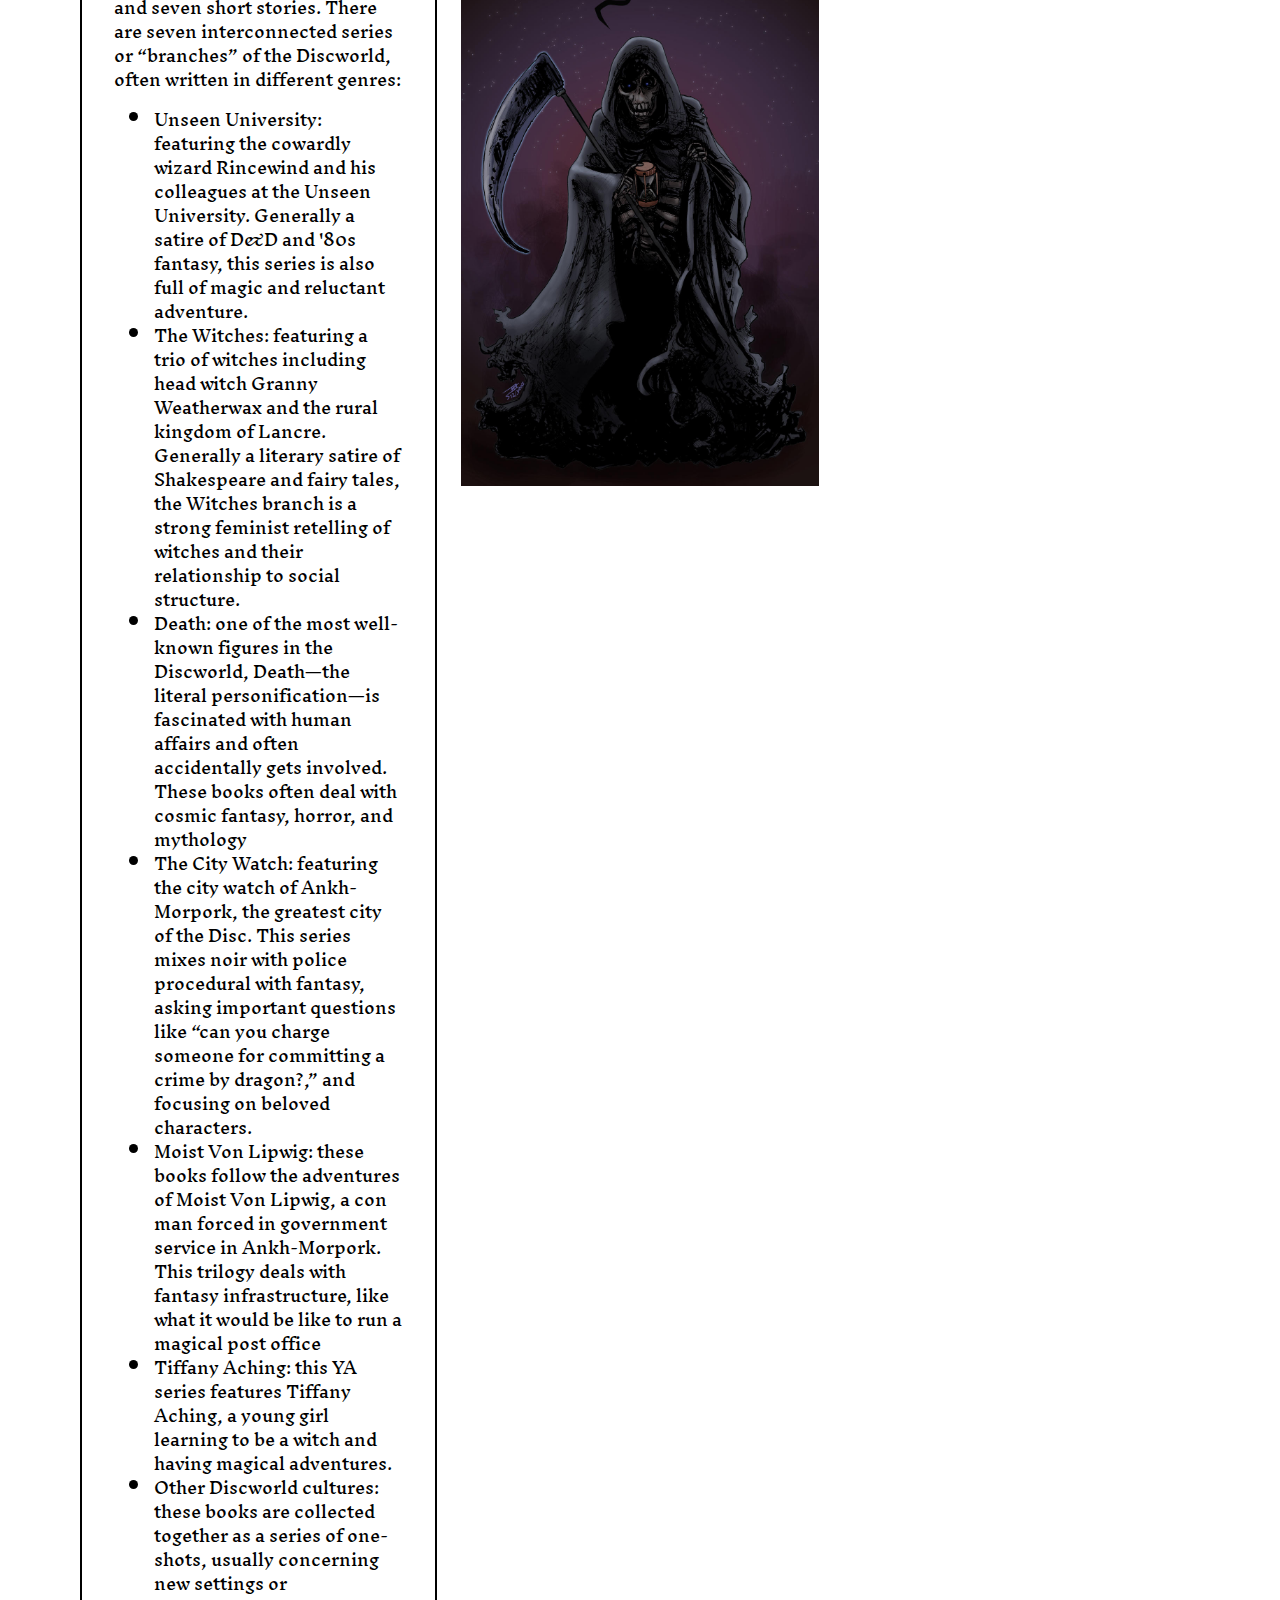
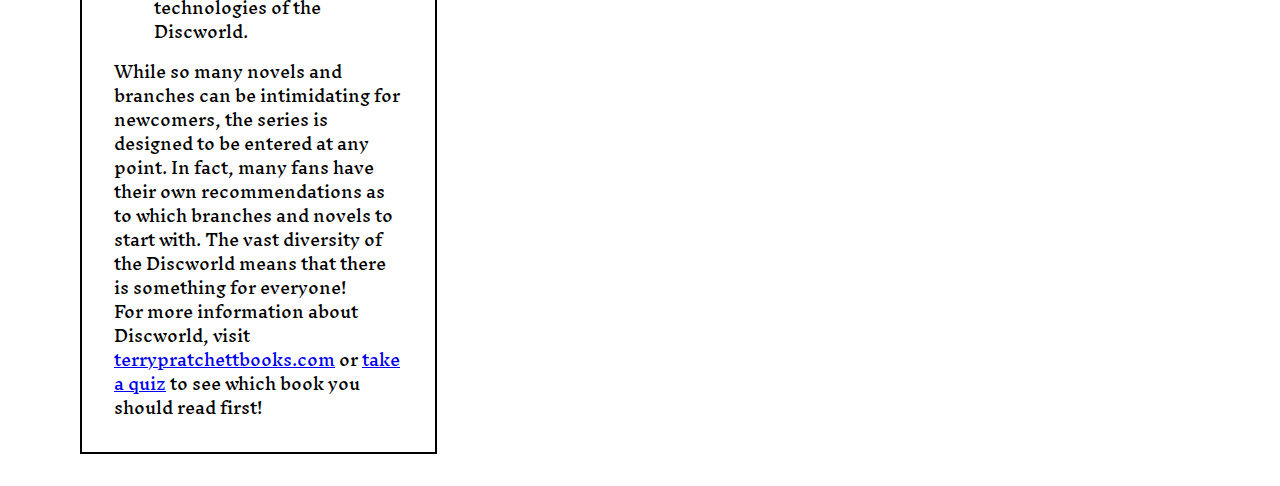
==== commit 2bb76ebf: "played around with grid" ====
--- a/index-2.html
+++ b/index-2.html
@@ -20,8 +20,7 @@
             </div>
         </header>
         <main class="tribute-grid">
-            <section class="grid">
-                <article class="tribute-info content">
+                <article class="tribute-info content grid">
                     <h2 class="subtitle">Welcome to the Discworld</h2>
                     <p>The Discworld is a fantasy world, a flat disc balanced on the backs of four elephants on a
                         tortoise, the Great A&#x27;Tuin who swims through space. Filled with outrageous settings,
@@ -54,13 +53,11 @@
                     <img src="./site-images/tiffany.jpg"
                     alt="A young witch wears a cloak made of an entire world">
                 </div>
-            </section>
-            <div class="full-image grid">
+            <div class="grid-span-3 grid">
                 <img src="./site-images/terry-pratchett-tribute-memorial.jpg"
                     alt="A memorial wall with a painted image of Terry Pratchett, a white man with a white beard and black hat.">
             </div>
-            <section class="author-info grid">
-                <article class="content">
+                <article class="content author-info grid">
                     <h2 class="subtitle">Sir Terry Pratchett</h2>
                     <p>Known affectionately as Sir Pterry to his fans, Sir Terry Pratchett was the master storyteller
                         who created the Discworld. Always wearing his signature black hat, Sir Pratchett created the
@@ -81,16 +78,14 @@
                     <img src="./site-images/Terry_Pratchett_at_Powell's_2007.jpg"
                     alt="a white man speaks animatedly while signing a book">
                 </div>
-            </section>
             <div class="image grid">
                 <img src="./site-images/librarian.webp"
                 alt="An orangutan sits in the middle of a magic drawing readying a book">
             </div>
-            <div class="full-image grid">
+            <div class="grid-span-3 grid">
                 <img src="./site-images/the-luggage.webp" alt="A large wooden luggage truck with lots of little legs">
             </div>
-            <section class="boots-index-info grid">
-                <article class="content">
+                <article class="content boots-index-info grid">
                     <h2 class="subtitle">The Vimes Boots Index</h2>
                     <p>In 2022, UK anti-poverty advocate <a href="https://www.theguardian.com/books/2022/jan/26/terry-pratchett-jack-monroe-vimes-boots-poverty-index">Jack Monroe created a price index</a> to track the “insidiously creeping prices” of basic food products. She named it “The Vimes Boots Index” after the beloved character of Sir Samuel Vimes, the commander of the Anhk-Morpork city watch who often observes social inequality. In the novel Men at Arms, he presents his famous “boots” theory of inequity:</p>
 
@@ -102,12 +97,10 @@
                     <img src="./site-images/vimes.jpg"
                     alt="A scarred white man wearing a guard uniform smokes a cigar">
                 </div>
-            </section>
-            <div class="full-image image grid">
+            <div class="grid-span-3 image grid">
                 <img src="./site-images/ankh-morpork.jpg" alt="a fantasy steampunk city">
             </div>
-            <section class="series-info grid">
-                <article class="content">
+                <article class="content series-info grid">
                     <h3 class="subtitle">Books and Series</h3>
                     <p>As mentioned, the Discworld series is composed of 41 novels and seven short stories. There are seven interconnected series or “branches” of the Discworld, often written in different genres:</p>
                     <ul>
@@ -129,7 +122,6 @@
                     <img src="./site-images/death.jpg"
                     alt="the grim reaper">
                 </div>
-            </section>
                 <div class="book-gallery grid">
                     <p>Placeholder</p>
                 </div>
--- a/styles-2.css
+++ b/styles-2.css
@@ -91,6 +91,10 @@
 }
 
 .tribute-grid {
+    display: grid;
+    gap: 1.5rem;
+    grid-template-columns: repeat(3, 1fr);
+
     padding-block: 2rem;
     width: min(95%, 70rem);
     margin-inline: auto;
@@ -99,6 +103,7 @@
 .content {
 background-color: var(--text-1);
 border: 2px solid black;
+padding: 2em;
 }
 
 .grid {
@@ -113,10 +118,10 @@
 
 }
 
-.full-image {
-
+.grid-span-3 {
+grid-column: span 3;
 }
 
 .book-gallery {
-    
+
 }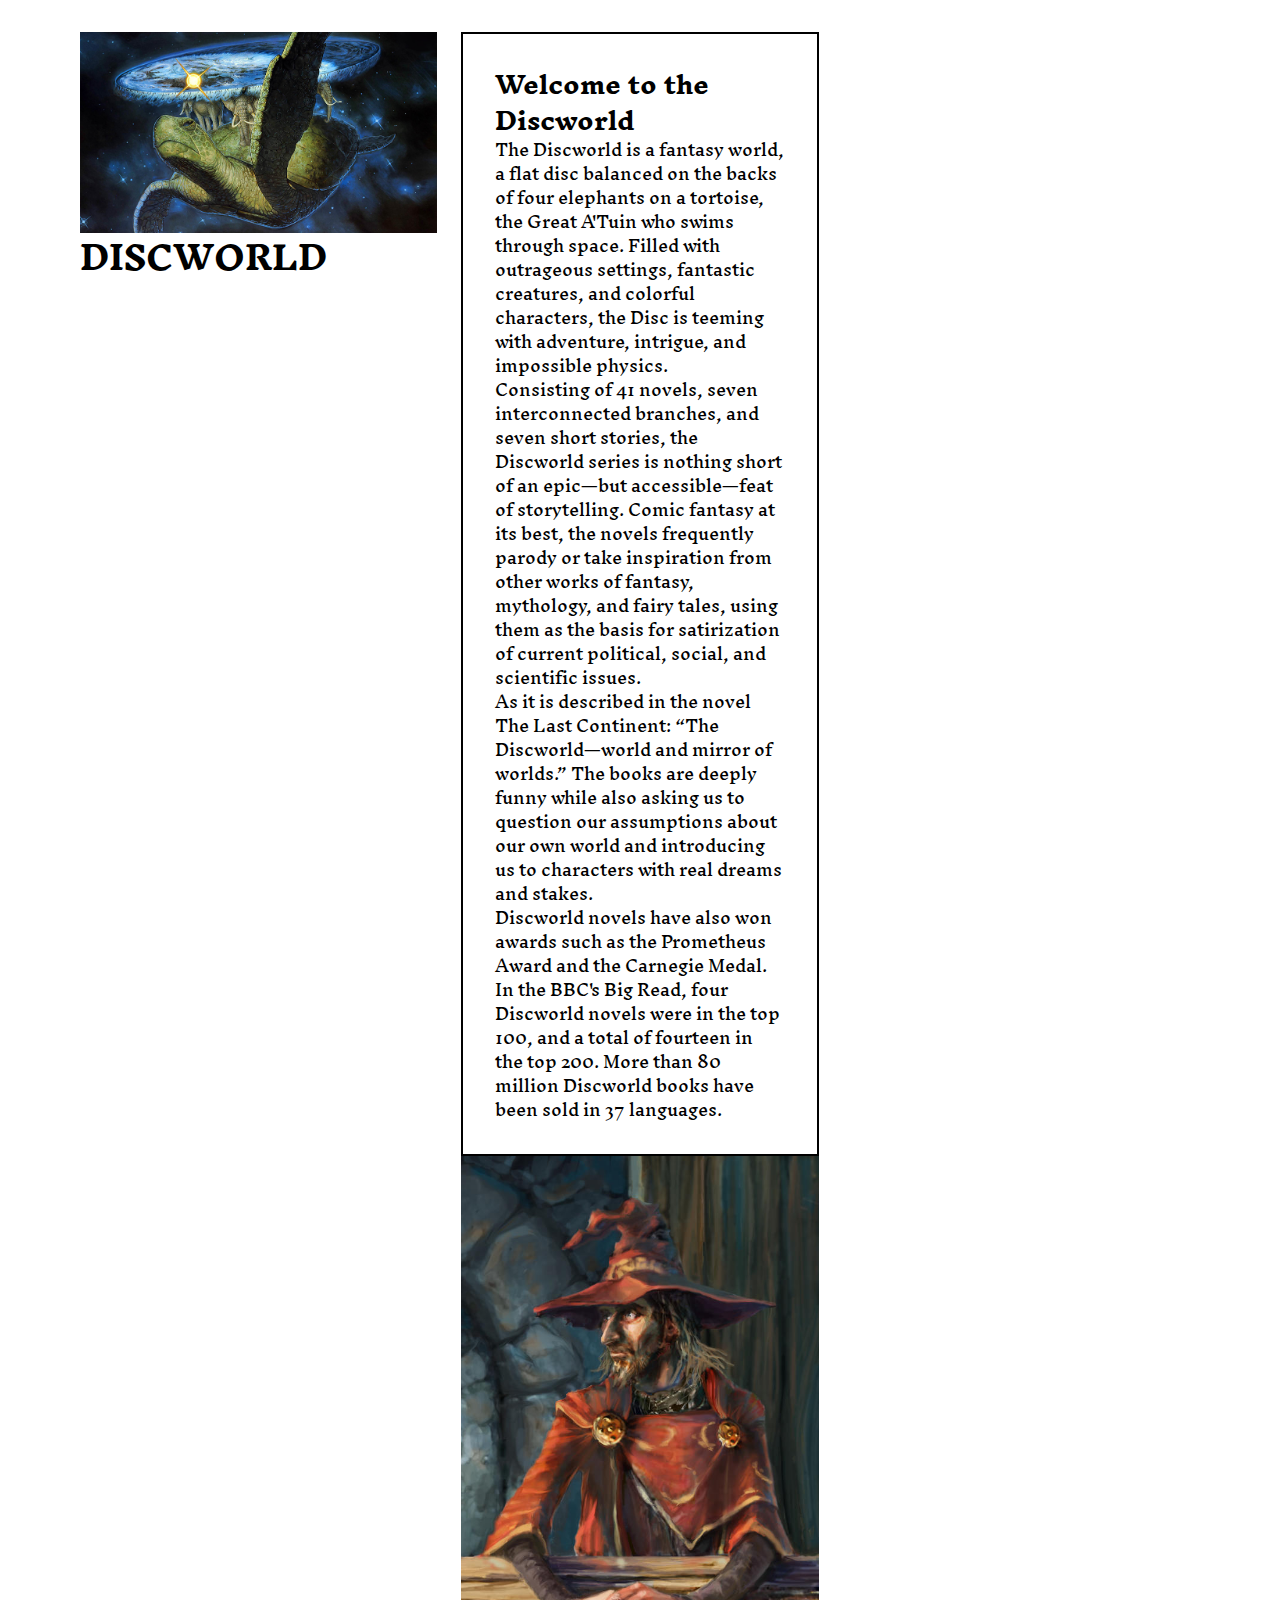
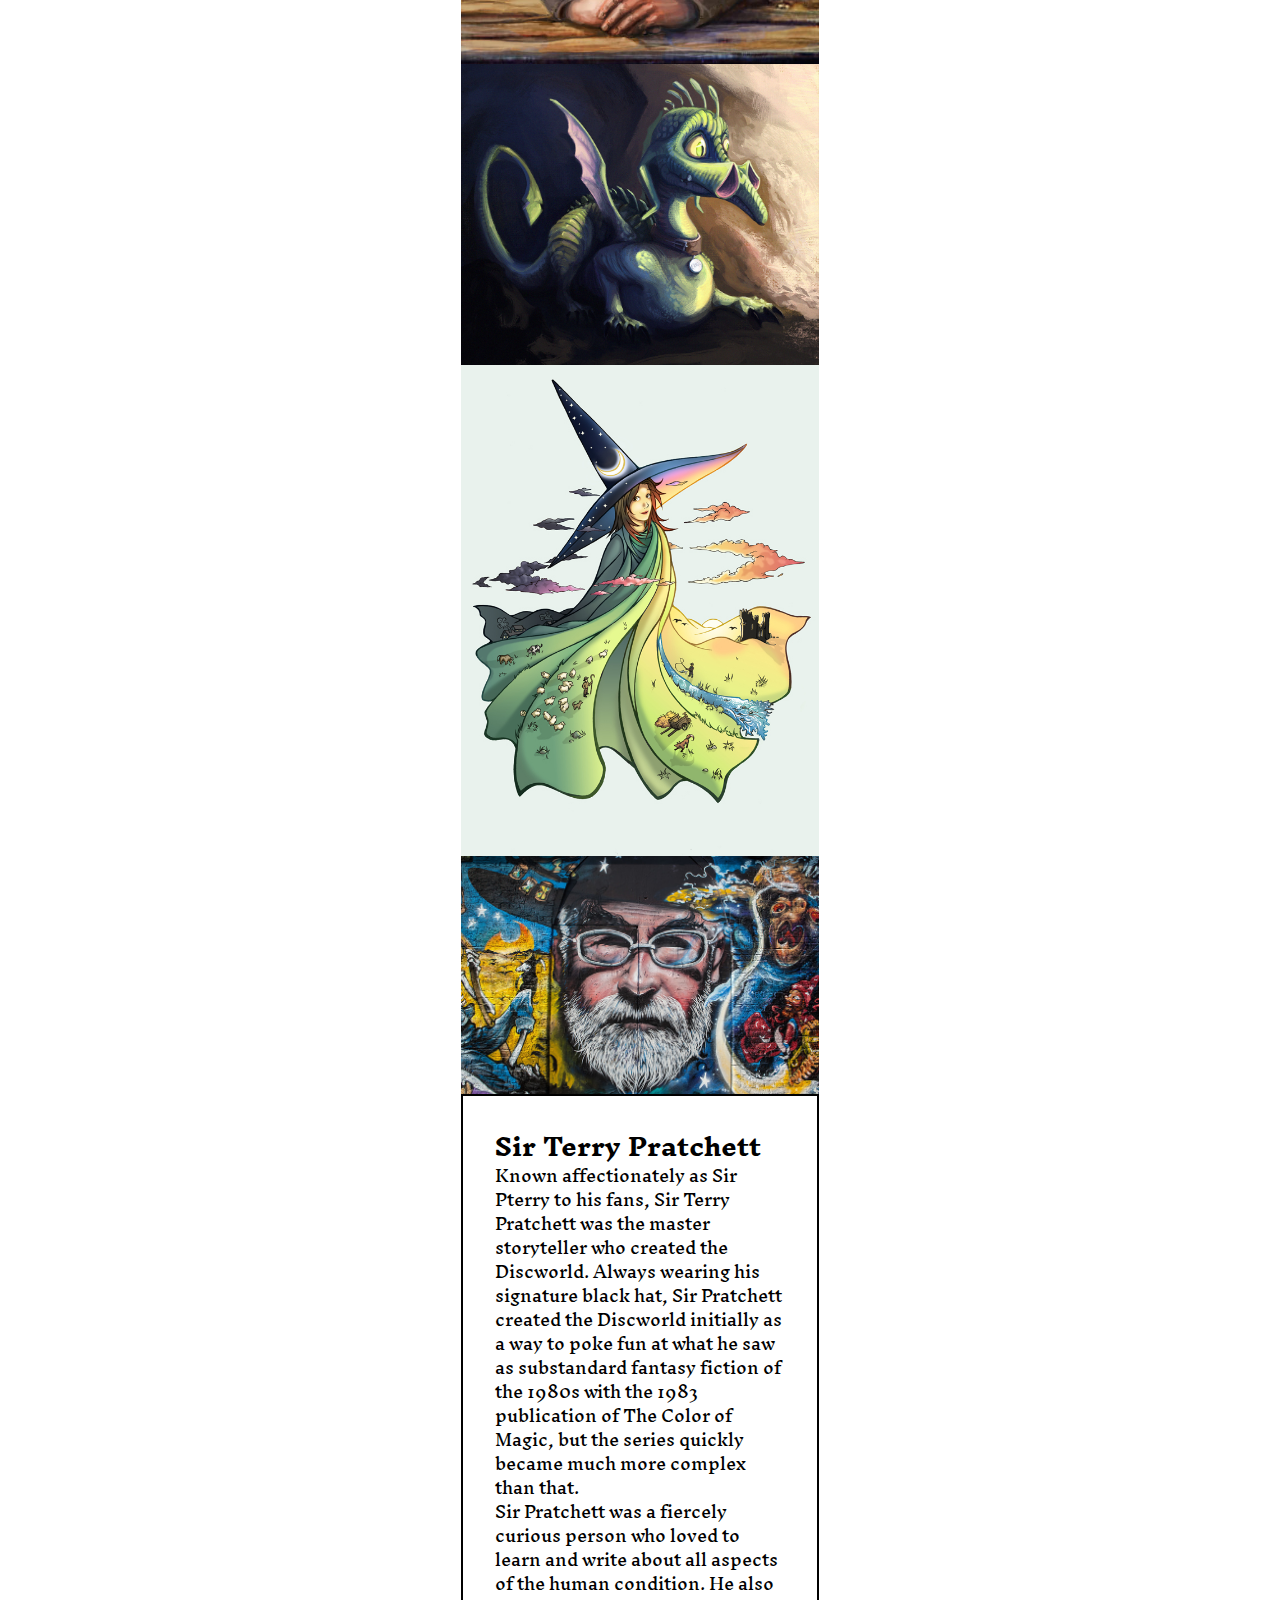
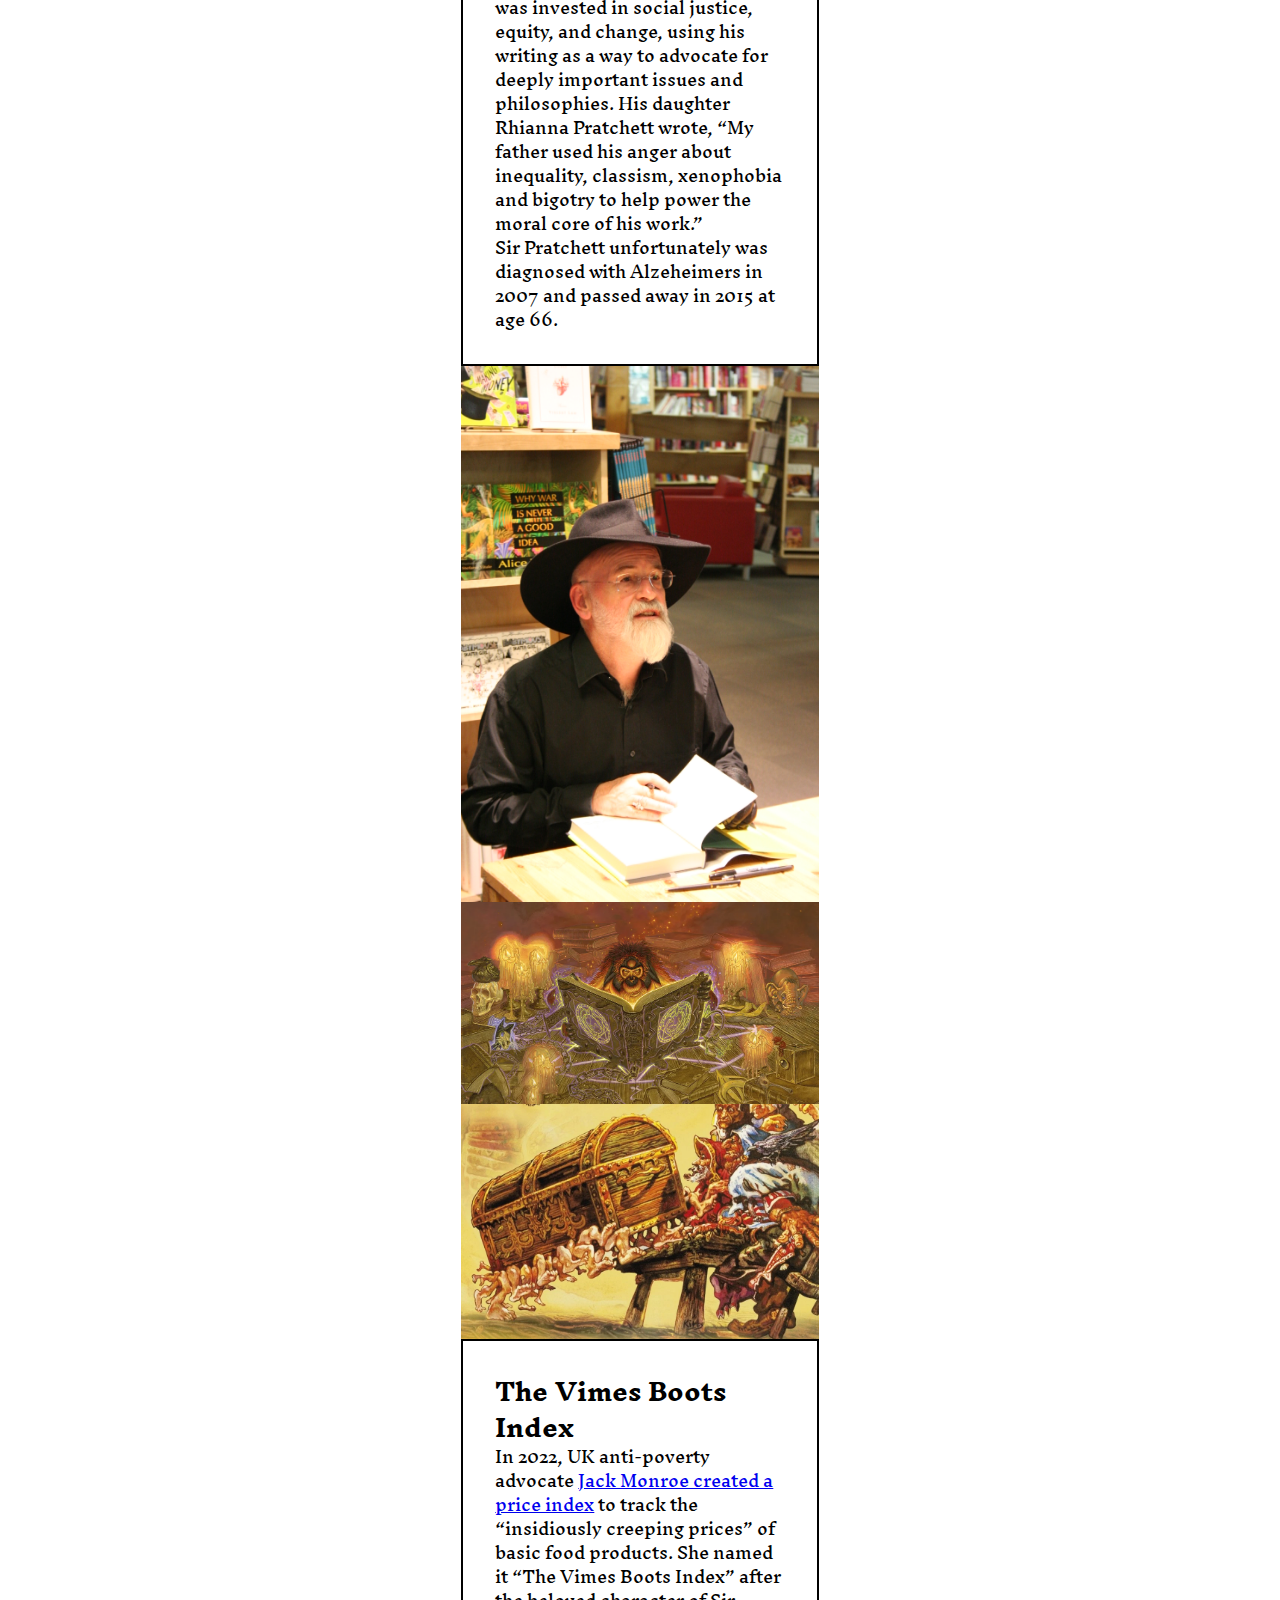
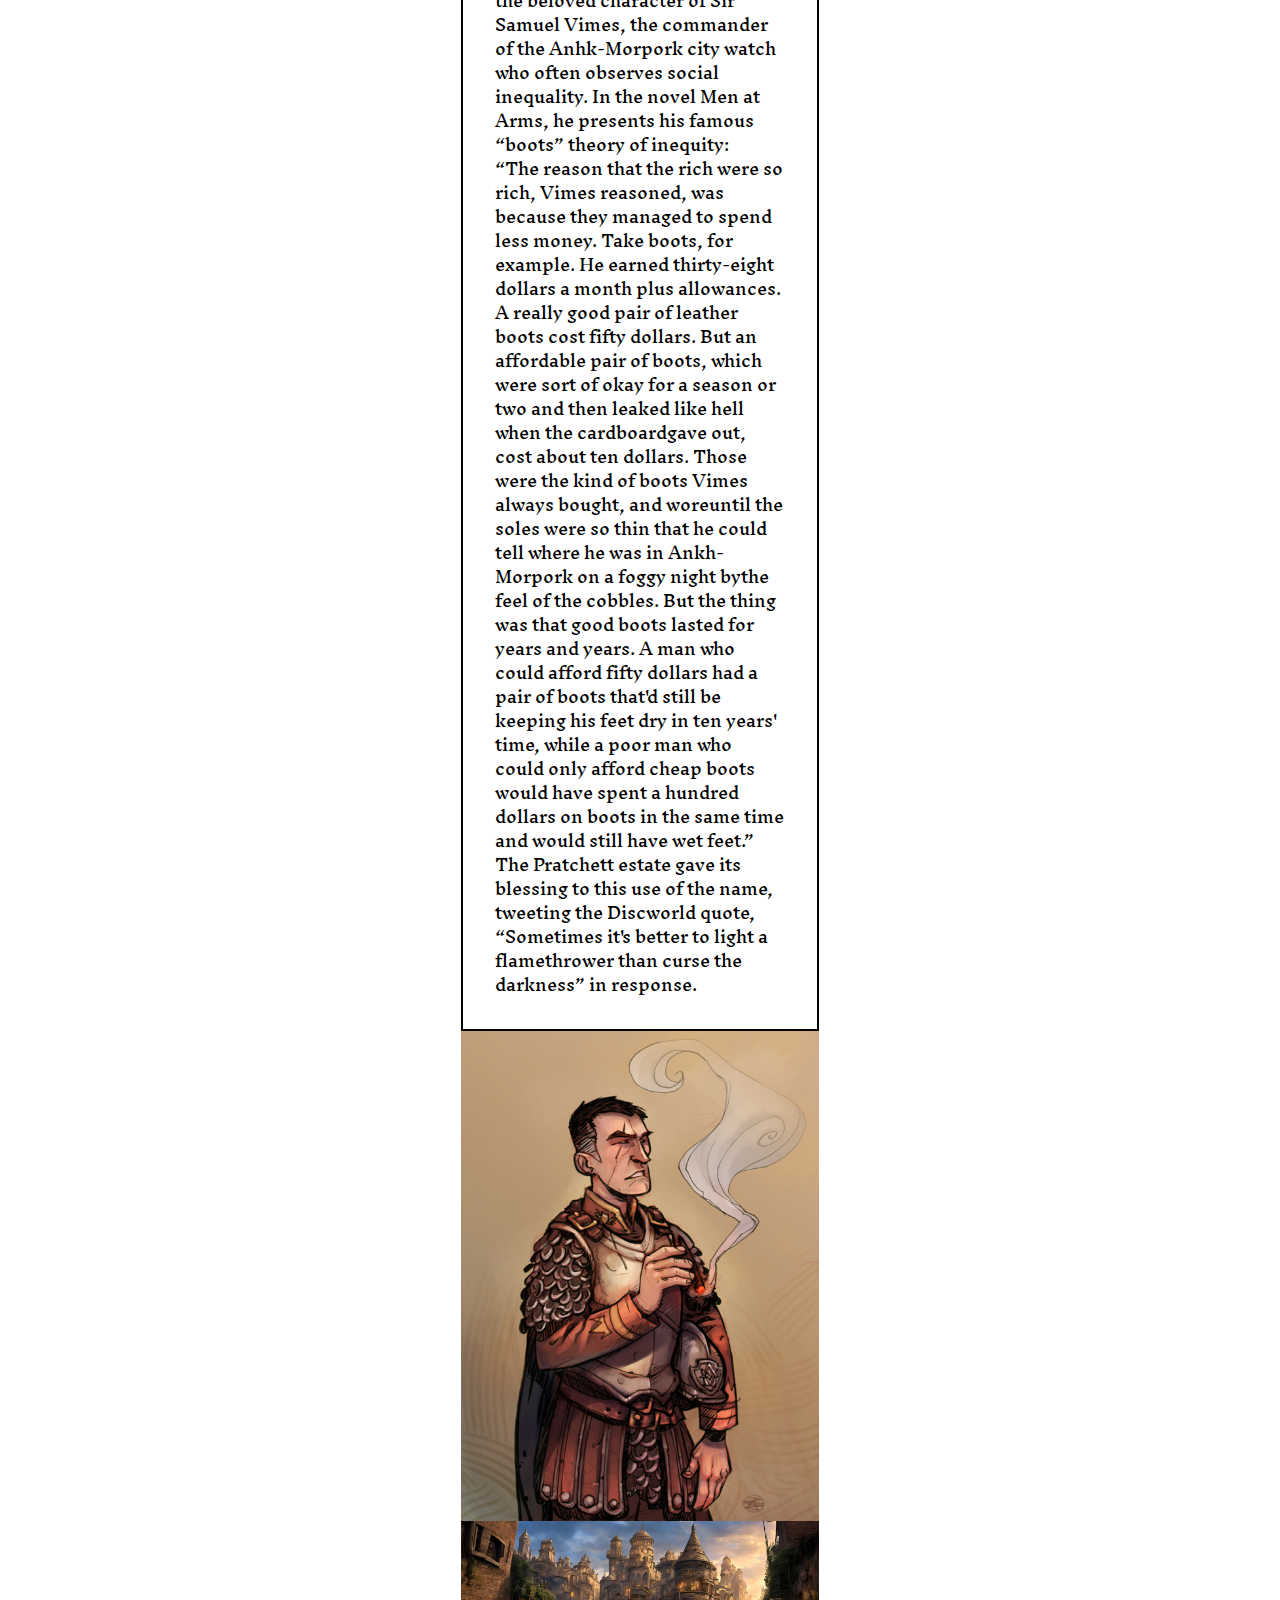
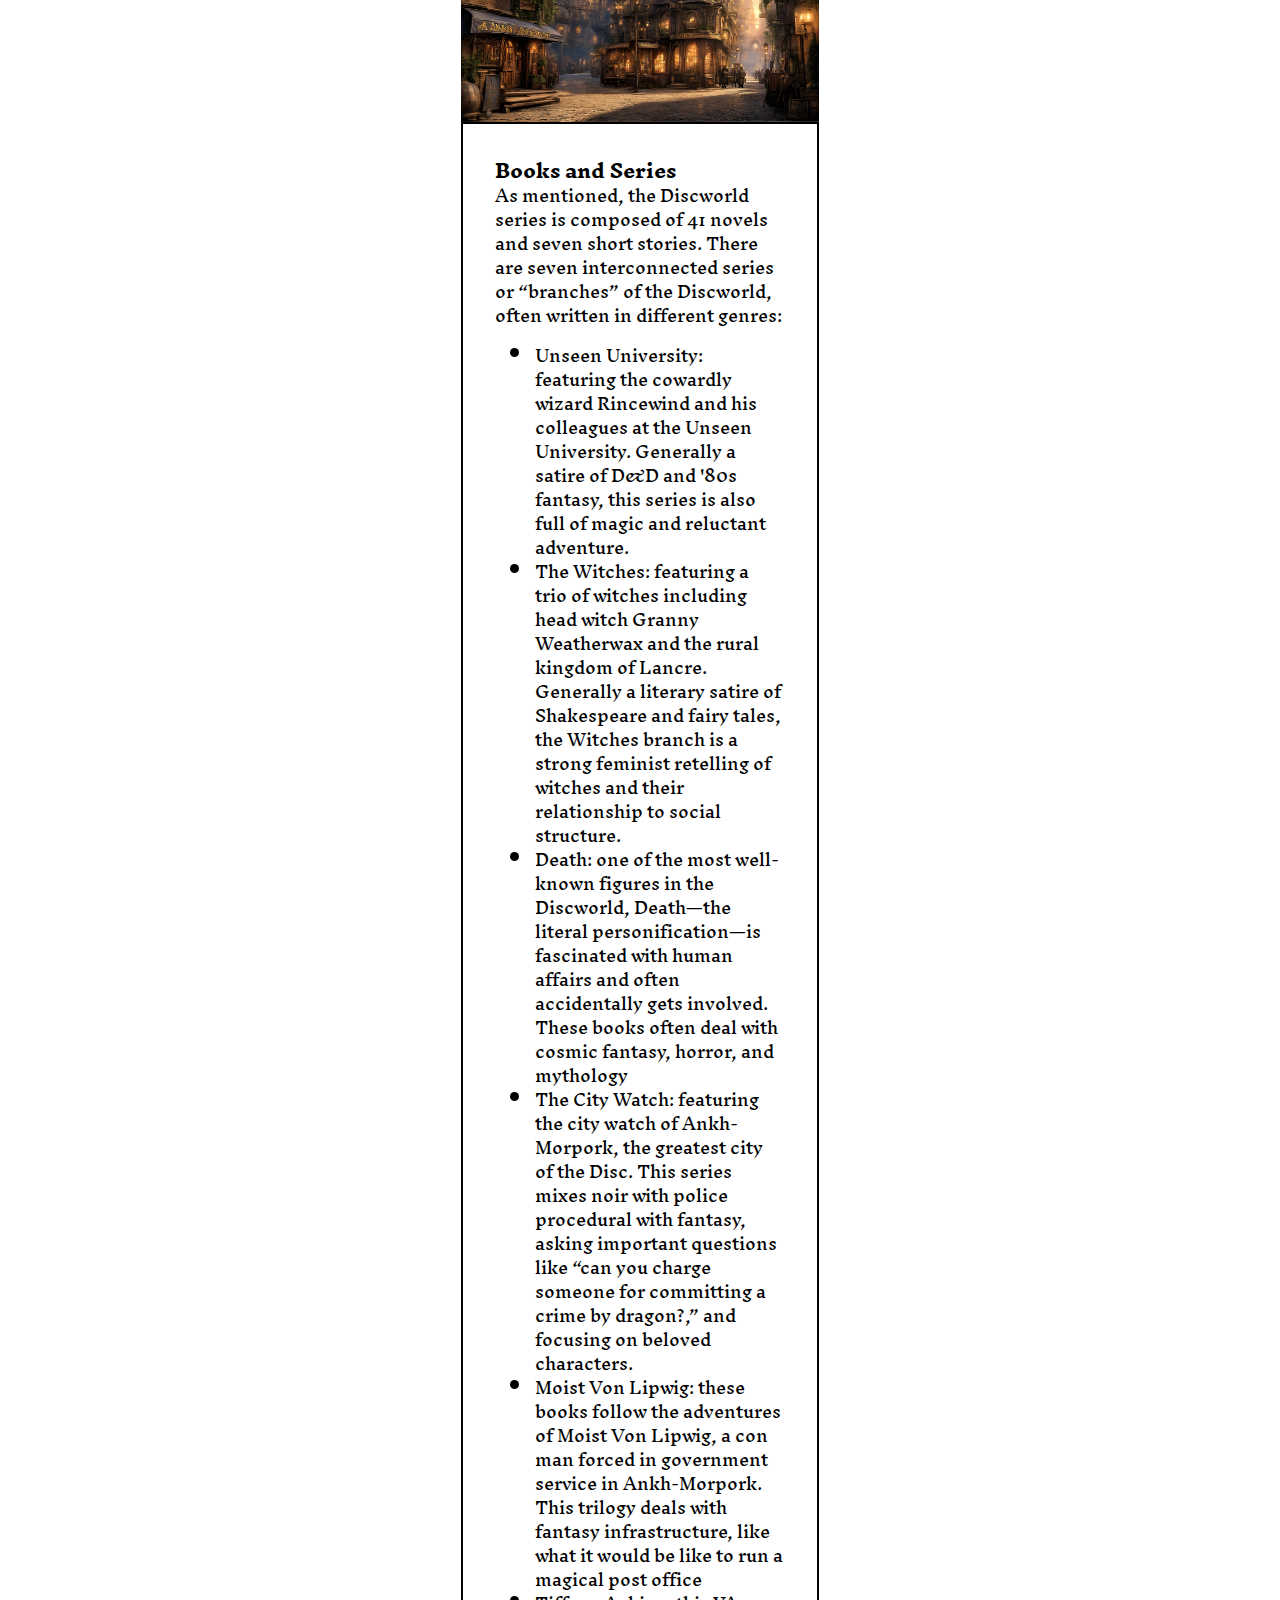
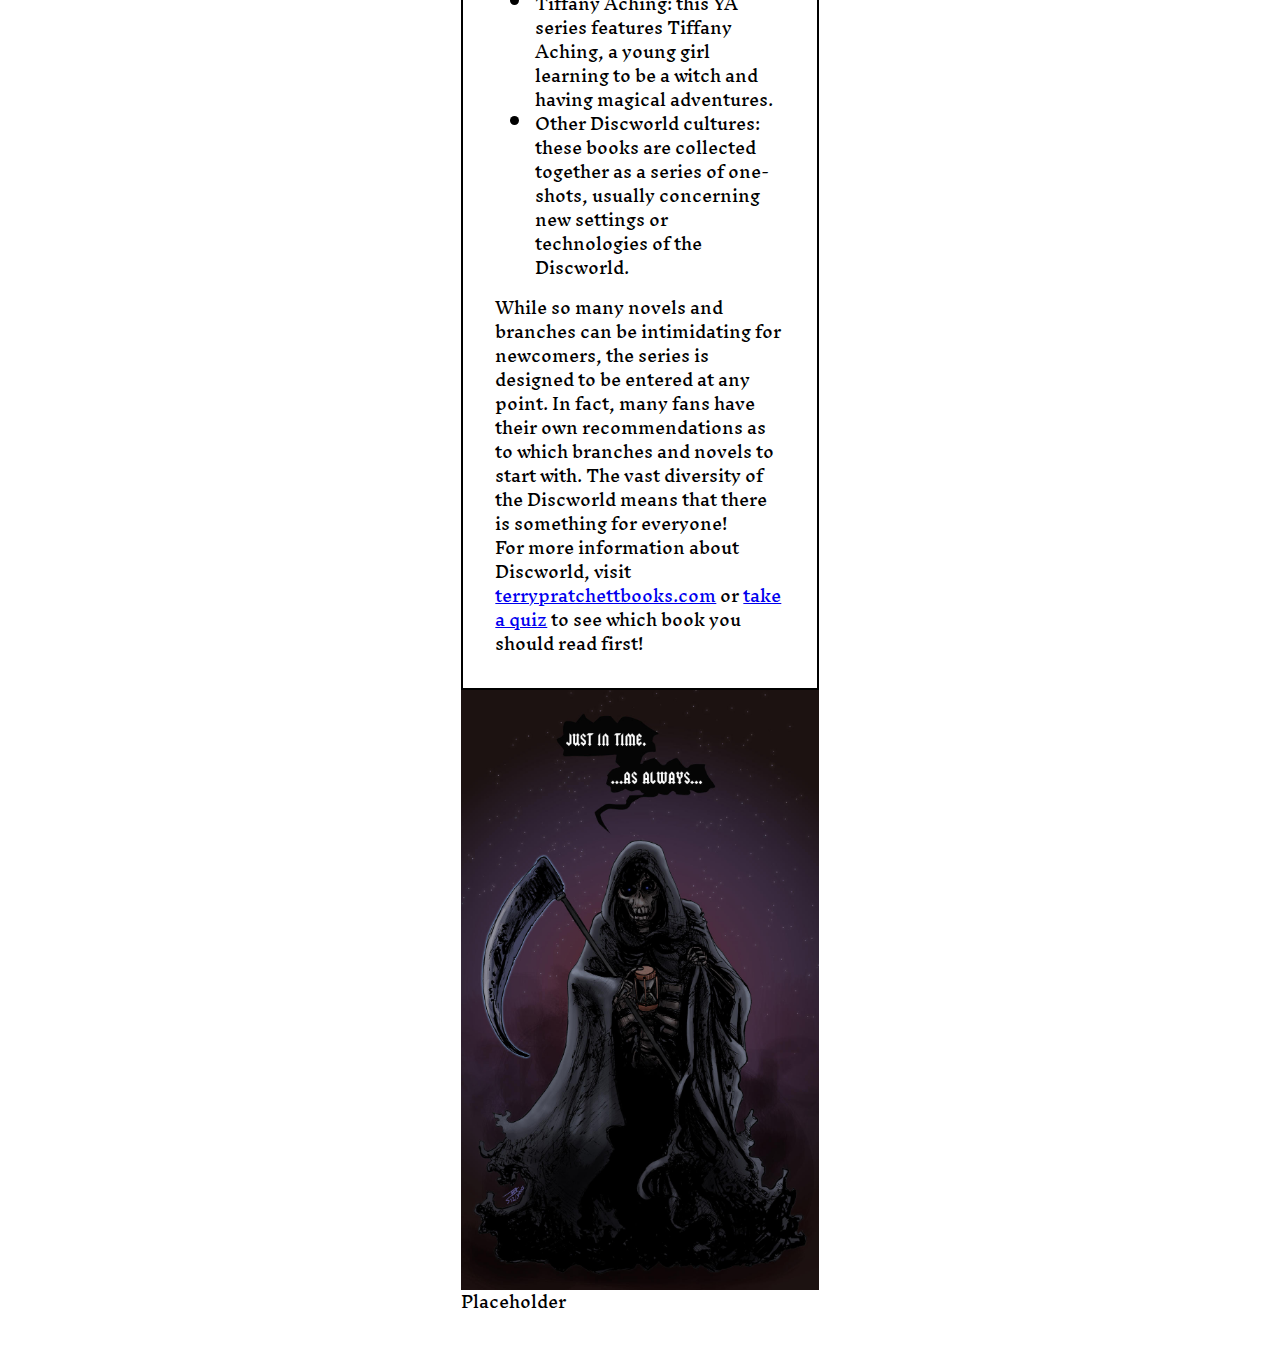
==== commit 781387f8: "Changed grid class to body from main changed grid class to body from main to make the hero image mor" ====
--- a/index-2.html
+++ b/index-2.html
@@ -11,7 +11,7 @@
     <link href="https://fonts.googleapis.com/css2?family=Inknut+Antiqua:wght@300;400;500;600;700;800;900&display=swap" rel="stylesheet">
 </head>
 
-<body>
+<body class="tribute-grid">
         <header>
             <div class="hero">
                 <img src="./site-images/pratch913.jpg"
@@ -19,7 +19,7 @@
                 <h1 id="hero-title">Discworld</h1>
             </div>
         </header>
-        <main class="tribute-grid">
+        <main>
                 <article class="tribute-info content grid">
                     <h2 class="subtitle">Welcome to the Discworld</h2>
                     <p>The Discworld is a fantasy world, a flat disc balanced on the backs of four elephants on a
--- a/styles-2.css
+++ b/styles-2.css
@@ -78,18 +78,6 @@
 } 
 
 /* components */
-header {
-
-}
-
-.hero {
-
-}
-
-#hero-title {
-text-transform: uppercase;
-}
-
 .tribute-grid {
     display: grid;
     gap: 1.5rem;
@@ -99,6 +87,19 @@
     width: min(95%, 70rem);
     margin-inline: auto;
   }
+
+  header {
+
+  }
+  
+  .hero {
+
+  }
+  
+  #hero-title {
+  text-transform: uppercase;
+  }
+  
 
 .content {
 background-color: var(--text-1);
